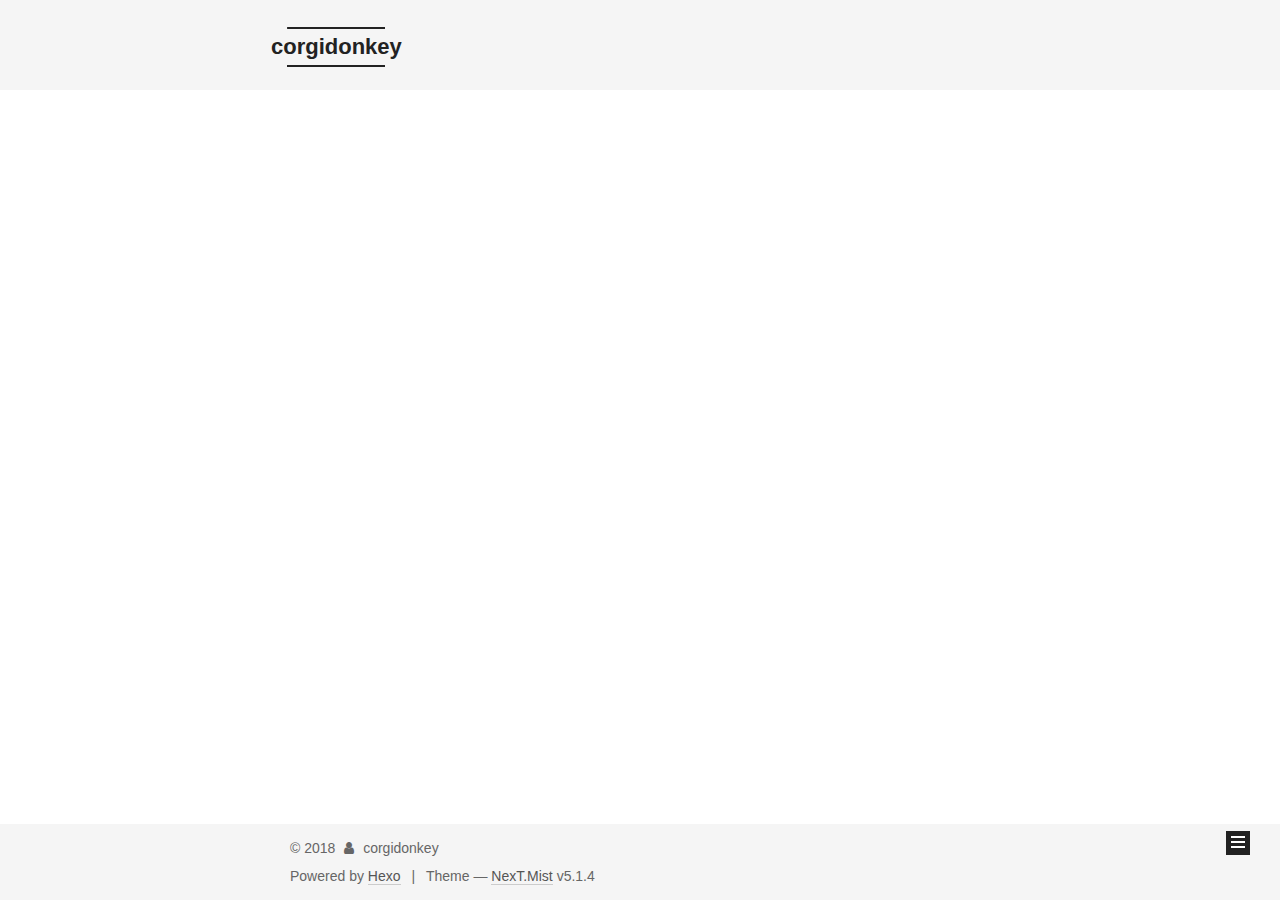
==== archives/index.html @ f39d349b "Site updated: 2018-06-03 23:09:20" ====
<!DOCTYPE html>



  


<html class="theme-next mist use-motion" lang="">
<head>
  <meta charset="UTF-8"/>
<meta http-equiv="X-UA-Compatible" content="IE=edge" />
<meta name="viewport" content="width=device-width, initial-scale=1, maximum-scale=1"/>
<meta name="theme-color" content="#222">









<meta http-equiv="Cache-Control" content="no-transform" />
<meta http-equiv="Cache-Control" content="no-siteapp" />
















  
  
  <link href="/lib/fancybox/source/jquery.fancybox.css?v=2.1.5" rel="stylesheet" type="text/css" />







<link href="/lib/font-awesome/css/font-awesome.min.css?v=4.6.2" rel="stylesheet" type="text/css" />

<link href="/css/main.css?v=5.1.4" rel="stylesheet" type="text/css" />


  <link rel="apple-touch-icon" sizes="180x180" href="/images/apple-touch-icon-next.png?v=5.1.4">


  <link rel="icon" type="image/png" sizes="32x32" href="/images/favicon-32x32-next.png?v=5.1.4">


  <link rel="icon" type="image/png" sizes="16x16" href="/images/favicon-16x16-next.png?v=5.1.4">


  <link rel="mask-icon" href="/images/logo.svg?v=5.1.4" color="#222">





  <meta name="keywords" content="Hexo, NexT" />










<meta property="og:type" content="website">
<meta property="og:title" content="corgidonkey">
<meta property="og:url" content="http://yoursite.com/archives/index.html">
<meta property="og:site_name" content="corgidonkey">
<meta property="og:locale" content="default">
<meta name="twitter:card" content="summary">
<meta name="twitter:title" content="corgidonkey">



<script type="text/javascript" id="hexo.configurations">
  var NexT = window.NexT || {};
  var CONFIG = {
    root: '/',
    scheme: 'Mist',
    version: '5.1.4',
    sidebar: {"position":"left","display":"post","offset":12,"b2t":false,"scrollpercent":false,"onmobile":false},
    fancybox: true,
    tabs: true,
    motion: {"enable":true,"async":false,"transition":{"post_block":"fadeIn","post_header":"slideDownIn","post_body":"slideDownIn","coll_header":"slideLeftIn","sidebar":"slideUpIn"}},
    duoshuo: {
      userId: '0',
      author: 'Author'
    },
    algolia: {
      applicationID: '',
      apiKey: '',
      indexName: '',
      hits: {"per_page":10},
      labels: {"input_placeholder":"Search for Posts","hits_empty":"We didn't find any results for the search: ${query}","hits_stats":"${hits} results found in ${time} ms"}
    }
  };
</script>



  <link rel="canonical" href="http://yoursite.com/archives/"/>





  <title>Archive | corgidonkey</title>
  








</head>

<body itemscope itemtype="http://schema.org/WebPage" lang="default">

  
  
    
  

  <div class="container sidebar-position-left page-archive">
    <div class="headband"></div>

    <header id="header" class="header" itemscope itemtype="http://schema.org/WPHeader">
      <div class="header-inner"><div class="site-brand-wrapper">
  <div class="site-meta ">
    

    <div class="custom-logo-site-title">
      <a href="/"  class="brand" rel="start">
        <span class="logo-line-before"><i></i></span>
        <span class="site-title">corgidonkey</span>
        <span class="logo-line-after"><i></i></span>
      </a>
    </div>
      
        <p class="site-subtitle"></p>
      
  </div>

  <div class="site-nav-toggle">
    <button>
      <span class="btn-bar"></span>
      <span class="btn-bar"></span>
      <span class="btn-bar"></span>
    </button>
  </div>
</div>

<nav class="site-nav">
  

  
    <ul id="menu" class="menu">
      
        
        <li class="menu-item menu-item-home">
          <a href="/" rel="section">
            
              <i class="menu-item-icon fa fa-fw fa-home"></i> <br />
            
            Home
          </a>
        </li>
      
        
        <li class="menu-item menu-item-tags">
          <a href="/tags/" rel="section">
            
              <i class="menu-item-icon fa fa-fw fa-tags"></i> <br />
            
            Tags
          </a>
        </li>
      
        
        <li class="menu-item menu-item-categories">
          <a href="/categories/" rel="section">
            
              <i class="menu-item-icon fa fa-fw fa-th"></i> <br />
            
            Categories
          </a>
        </li>
      
        
        <li class="menu-item menu-item-archives">
          <a href="/archives/" rel="section">
            
              <i class="menu-item-icon fa fa-fw fa-archive"></i> <br />
            
            Archives
          </a>
        </li>
      

      
    </ul>
  

  
</nav>



 </div>
    </header>

    <main id="main" class="main">
      <div class="main-inner">
        <div class="content-wrap">
          <div id="content" class="content">
            

  
  
  
  <div class="post-block archive">
    <div id="posts" class="posts-collapse">
      <span class="archive-move-on"></span>

      <span class="archive-page-counter">
        
        
        
          
        
        Um..! 2 posts in total. Keep on posting.
      </span>

      

        
        
        

        
          
          <div class="collection-title">
            <h1 class="archive-year" id="archive-year-2018">2018</h1>
          </div>
        
        

        

  <article class="post post-type-normal" itemscope itemtype="http://schema.org/Article">
    <header class="post-header">

      <h2 class="post-title">
        
            <a class="post-title-link" href="/2018/06/02/rxjava2源码分析/" itemprop="url">
              
                <span itemprop="name">rxjava2源码分析</span>
              
            </a>
        
      </h2>

      <div class="post-meta">
        <time class="post-time" itemprop="dateCreated"
              datetime="2018-06-02T17:39:20+08:00"
              content="2018-06-02" >
          06-02
        </time>
      </div>

    </header>
  </article>



      

        
        
        

        
        

        

  <article class="post post-type-normal" itemscope itemtype="http://schema.org/Article">
    <header class="post-header">

      <h2 class="post-title">
        
            <a class="post-title-link" href="/2018/04/27/hello-world/" itemprop="url">
              
                <span itemprop="name">Hello World</span>
              
            </a>
        
      </h2>

      <div class="post-meta">
        <time class="post-time" itemprop="dateCreated"
              datetime="2018-04-27T21:58:33+08:00"
              content="2018-04-27" >
          04-27
        </time>
      </div>

    </header>
  </article>



      

    </div>
  </div>
  
  
  

  



          </div>
          


          

        </div>
        
          
  
  <div class="sidebar-toggle">
    <div class="sidebar-toggle-line-wrap">
      <span class="sidebar-toggle-line sidebar-toggle-line-first"></span>
      <span class="sidebar-toggle-line sidebar-toggle-line-middle"></span>
      <span class="sidebar-toggle-line sidebar-toggle-line-last"></span>
    </div>
  </div>

  <aside id="sidebar" class="sidebar">
    
    <div class="sidebar-inner">

      

      

      <section class="site-overview-wrap sidebar-panel sidebar-panel-active">
        <div class="site-overview">
          <div class="site-author motion-element" itemprop="author" itemscope itemtype="http://schema.org/Person">
            
              <img class="site-author-image" itemprop="image"
                src="/images/avatar.jpg"
                alt="corgidonkey" />
            
              <p class="site-author-name" itemprop="name">corgidonkey</p>
              <p class="site-description motion-element" itemprop="description"></p>
          </div>

          <nav class="site-state motion-element">

            
              <div class="site-state-item site-state-posts">
              
                <a href="/archives/">
              
                  <span class="site-state-item-count">2</span>
                  <span class="site-state-item-name">posts</span>
                </a>
              </div>
            

            
              
              
              <div class="site-state-item site-state-categories">
                
                  <span class="site-state-item-count">1</span>
                  <span class="site-state-item-name">categories</span>
                
              </div>
            

            
              
              
              <div class="site-state-item site-state-tags">
                
                  <span class="site-state-item-count">1</span>
                  <span class="site-state-item-name">tags</span>
                
              </div>
            

          </nav>

          

          
            <div class="links-of-author motion-element">
                
                  <span class="links-of-author-item">
                    <a href="https://github.com/corgidonkey" target="_blank" title="GitHub">
                      
                        <i class="fa fa-fw fa-github"></i>GitHub</a>
                  </span>
                
            </div>
          

          
          

          
          

          

        </div>
      </section>

      

      

    </div>
  </aside>


        
      </div>
    </main>

    <footer id="footer" class="footer">
      <div class="footer-inner">
        <div class="copyright">&copy; <span itemprop="copyrightYear">2018</span>
  <span class="with-love">
    <i class="fa fa-user"></i>
  </span>
  <span class="author" itemprop="copyrightHolder">corgidonkey</span>

  
</div>


  <div class="powered-by">Powered by <a class="theme-link" target="_blank" href="https://hexo.io">Hexo</a></div>



  <span class="post-meta-divider">|</span>



  <div class="theme-info">Theme &mdash; <a class="theme-link" target="_blank" href="https://github.com/iissnan/hexo-theme-next">NexT.Mist</a> v5.1.4</div>




        







        
      </div>
    </footer>

    
      <div class="back-to-top">
        <i class="fa fa-arrow-up"></i>
        
      </div>
    

    

  </div>

  

<script type="text/javascript">
  if (Object.prototype.toString.call(window.Promise) !== '[object Function]') {
    window.Promise = null;
  }
</script>









  












  
  
    <script type="text/javascript" src="/lib/jquery/index.js?v=2.1.3"></script>
  

  
  
    <script type="text/javascript" src="/lib/fastclick/lib/fastclick.min.js?v=1.0.6"></script>
  

  
  
    <script type="text/javascript" src="/lib/jquery_lazyload/jquery.lazyload.js?v=1.9.7"></script>
  

  
  
    <script type="text/javascript" src="/lib/velocity/velocity.min.js?v=1.2.1"></script>
  

  
  
    <script type="text/javascript" src="/lib/velocity/velocity.ui.min.js?v=1.2.1"></script>
  

  
  
    <script type="text/javascript" src="/lib/fancybox/source/jquery.fancybox.pack.js?v=2.1.5"></script>
  


  


  <script type="text/javascript" src="/js/src/utils.js?v=5.1.4"></script>

  <script type="text/javascript" src="/js/src/motion.js?v=5.1.4"></script>



  
  

  

  


  <script type="text/javascript" src="/js/src/bootstrap.js?v=5.1.4"></script>



  


  




	





  





  












  





  

  

  

  
  

  

  

  

</body>
</html>
---- css/main.css ----
/* normalize.css v3.0.2 | MIT License | git.io/normalize */
html {
  font-family: sans-serif; /* 1 */
  -ms-text-size-adjust: 100%; /* 2 */
  -webkit-text-size-adjust: 100%; /* 2 */
}
body {
  margin: 0;
}
article,
aside,
details,
figcaption,
figure,
footer,
header,
hgroup,
main,
menu,
nav,
section,
summary {
  display: block;
}
audio,
canvas,
progress,
video {
  display: inline-block; /* 1 */
  vertical-align: baseline; /* 2 */
}
audio:not([controls]) {
  display: none;
  height: 0;
}
[hidden],
template {
  display: none;
}
a {
  background-color: transparent;
}
a:active,
a:hover {
  outline: 0;
}
abbr[title] {
  border-bottom: 1px dotted;
}
b,
strong {
  font-weight: bold;
}
dfn {
  font-style: italic;
}
h1 {
  font-size: 2em;
  margin: 0.67em 0;
}
mark {
  background: #ff0;
  color: #000;
}
small {
  font-size: 80%;
}
sub,
sup {
  font-size: 75%;
  line-height: 0;
  position: relative;
  vertical-align: baseline;
}
sup {
  top: -0.5em;
}
sub {
  bottom: -0.25em;
}
img {
  border: 0;
}
svg:not(:root) {
  overflow: hidden;
}
figure {
  margin: 1em 40px;
}
hr {
  -moz-box-sizing: content-box;
  box-sizing: content-box;
  height: 0;
}
pre {
  overflow: auto;
}
code,
kbd,
pre,
samp {
  font-family: monospace, monospace;
  font-size: 1em;
}
button,
input,
optgroup,
select,
textarea {
  color: inherit; /* 1 */
  font: inherit; /* 2 */
  margin: 0; /* 3 */
}
button {
  overflow: visible;
}
button,
select {
  text-transform: none;
}
button,
html input[type="button"],
input[type="reset"],
input[type="submit"] {
  -webkit-appearance: button; /* 2 */
  cursor: pointer; /* 3 */
}
button[disabled],
html input[disabled] {
  cursor: default;
}
button::-moz-focus-inner,
input::-moz-focus-inner {
  border: 0;
  padding: 0;
}
input {
  line-height: normal;
}
input[type="checkbox"],
input[type="radio"] {
  box-sizing: border-box; /* 1 */
  padding: 0; /* 2 */
}
input[type="number"]::-webkit-inner-spin-button,
input[type="number"]::-webkit-outer-spin-button {
  height: auto;
}
input[type="search"] {
  -webkit-appearance: textfield; /* 1 */
  -moz-box-sizing: content-box;
  -webkit-box-sizing: content-box; /* 2 */
  box-sizing: content-box;
}
input[type="search"]::-webkit-search-cancel-button,
input[type="search"]::-webkit-search-decoration {
  -webkit-appearance: none;
}
fieldset {
  border: 1px solid #c0c0c0;
  margin: 0 2px;
  padding: 0.35em 0.625em 0.75em;
}
legend {
  border: 0; /* 1 */
  padding: 0; /* 2 */
}
textarea {
  overflow: auto;
}
optgroup {
  font-weight: bold;
}
table {
  border-collapse: collapse;
  border-spacing: 0;
}
td,
th {
  padding: 0;
}
::selection {
  background: #262a30;
  color: #fff;
}
body {
  position: relative;
  font-family: 'Lato', "PingFang SC", "Microsoft YaHei", sans-serif;
  font-size: 14px;
  line-height: 2;
  color: #555;
  background: #fff;
}
@media (max-width: 767px) {
  body {
    padding-right: 0 !important;
  }
}
@media (min-width: 768px) and (max-width: 991px) {
  body {
    padding-right: 0 !important;
  }
}
@media (min-width: 1600px) {
  body {
    font-size: 16px;
  }
}
h1,
h2,
h3,
h4,
h5,
h6 {
  margin: 0;
  padding: 0;
  font-weight: bold;
  line-height: 1.5;
  font-family: 'Lato', "PingFang SC", "Microsoft YaHei", sans-serif;
}
h2,
h3,
h4,
h5,
h6 {
  margin: 20px 0 15px;
}
h1 {
  font-size: 24px;
}
@media (max-width: 767px) {
  h1 {
    font-size: 20px;
  }
}
h2 {
  font-size: 22px;
}
@media (max-width: 767px) {
  h2 {
    font-size: 18px;
  }
}
h3 {
  font-size: 20px;
}
@media (max-width: 767px) {
  h3 {
    font-size: 16px;
  }
}
h4 {
  font-size: 18px;
}
@media (max-width: 767px) {
  h4 {
    font-size: 14px;
  }
}
h5 {
  font-size: 16px;
}
@media (max-width: 767px) {
  h5 {
    font-size: 12px;
  }
}
h6 {
  font-size: 14px;
}
@media (max-width: 767px) {
  h6 {
    font-size: 10px;
  }
}
p {
  margin: 0 0 20px 0;
}
a {
  color: #555;
  text-decoration: none;
  outline: none;
  border-bottom: 1px solid #999;
  word-wrap: break-word;
}
a:hover {
  color: #222;
  border-bottom-color: #222;
}
blockquote {
  margin: 0;
  padding: 0;
}
img {
  display: block;
  margin: auto;
  max-width: 100%;
  height: auto;
}
hr {
  margin: 40px 0;
  height: 3px;
  border: none;
  background-color: #ddd;
  background-image: repeating-linear-gradient(-45deg, #fff, #fff 4px, transparent 4px, transparent 8px);
}
blockquote {
  padding: 0 15px;
  color: #666;
  border-left: 4px solid #ddd;
}
blockquote cite::before {
  content: "-";
  padding: 0 5px;
}
dt {
  font-weight: 700;
}
dd {
  margin: 0;
  padding: 0;
}
kbd {
  border: 1px solid #ccc;
  border-radius: 0.2em;
  box-shadow: 0.1em 0.1em 0.2em rgba(0,0,0,0.1);
  background-color: #f9f9f9;
  font-family: inherit;
  background-image: -webkit-linear-gradient(top, #eee, #fff, #eee);
  padding: 0.1em 0.3em;
  white-space: nowrap;
}
.text-left {
  text-align: left;
}
.text-center {
  text-align: center;
}
.text-right {
  text-align: right;
}
.text-justify {
  text-align: justify;
}
.text-nowrap {
  white-space: nowrap;
}
.text-lowercase {
  text-transform: lowercase;
}
.text-uppercase {
  text-transform: uppercase;
}
.text-capitalize {
  text-transform: capitalize;
}
.center-block {
  display: block;
  margin-left: auto;
  margin-right: auto;
}
.clearfix:before,
.clearfix:after {
  content: " ";
  display: table;
}
.clearfix:after {
  clear: both;
}
.pullquote {
  width: 45%;
}
.pullquote.left {
  float: left;
  margin-left: 5px;
  margin-right: 10px;
}
.pullquote.right {
  float: right;
  margin-left: 10px;
  margin-right: 5px;
}
.affix.affix.affix {
  position: fixed;
}
.translation {
  margin-top: -20px;
  font-size: 14px;
  color: #999;
}
.scrollbar-measure {
  width: 100px;
  height: 100px;
  overflow: scroll;
  position: absolute;
  top: -9999px;
}
.use-motion .motion-element {
  opacity: 0;
}
table {
  margin: 20px 0;
  width: 100%;
  border-collapse: collapse;
  border-spacing: 0;
  border: 1px solid #ddd;
  font-size: 14px;
  table-layout: fixed;
  word-wrap: break-all;
}
table>tbody>tr:nth-of-type(odd) {
  background-color: #f9f9f9;
}
table>tbody>tr:hover {
  background-color: #f5f5f5;
}
caption,
th,
td {
  padding: 8px;
  text-align: left;
  vertical-align: middle;
  font-weight: normal;
}
th,
td {
  border-bottom: 3px solid #ddd;
  border-right: 1px solid #eee;
}
th {
  padding-bottom: 10px;
  font-weight: 700;
}
td {
  border-bottom-width: 1px;
}
html,
body {
  height: 100%;
}
.container {
  position: relative;
  min-height: 100%;
}
.header-inner {
  margin: 0 auto;
  padding: 100px 0 70px;
  width: 700px;
}
@media (min-width: 1600px) {
  .container .header-inner {
    width: 900px;
  }
}
.main {
  padding-bottom: 150px;
}
.main-inner {
  margin: 0 auto;
  width: 700px;
}
@media (min-width: 1600px) {
  .container .main-inner {
    width: 900px;
  }
}
.footer {
  position: absolute;
  left: 0;
  bottom: 0;
  width: 100%;
  min-height: 50px;
}
.footer-inner {
  box-sizing: border-box;
  margin: 20px auto;
  width: 700px;
}
@media (min-width: 1600px) {
  .container .footer-inner {
    width: 900px;
  }
}
pre,
.highlight {
  overflow: auto;
  margin: 20px 0;
  padding: 0;
  font-size: 13px;
  color: #eaeaea;
  background: #000;
  line-height: 1.6;
}
pre,
code {
  font-family: consolas, Menlo, "PingFang SC", "Microsoft YaHei", monospace;
}
code {
  padding: 2px 4px;
  word-wrap: break-word;
  color: #555;
  background: #eee;
  border-radius: 3px;
  font-size: 13px;
}
pre {
  padding: 10px;
}
pre code {
  padding: 0;
  color: #eaeaea;
  background: none;
  text-shadow: none;
}
.highlight {
  border-radius: 1px;
}
.highlight pre {
  border: none;
  margin: 0;
  padding: 10px 0;
}
.highlight table {
  margin: 0;
  width: auto;
  border: none;
}
.highlight td {
  border: none;
  padding: 0;
}
.highlight figcaption {
  font-size: 1em;
  color: #eaeaea;
  line-height: 1em;
  margin-bottom: 1em;
}
.highlight figcaption:before,
.highlight figcaption:after {
  content: " ";
  display: table;
}
.highlight figcaption:after {
  clear: both;
}
.highlight figcaption a {
  float: right;
  color: #eaeaea;
}
.highlight figcaption a:hover {
  border-bottom-color: #eaeaea;
}
.highlight .gutter pre {
  padding-left: 10px;
  padding-right: 10px;
  color: #666;
  text-align: right;
  background-color: #292929;
}
.highlight .code pre {
  width: 100%;
  padding-left: 10px;
  padding-right: 10px;
  background-color: #000;
}
.highlight .line {
  height: 20px;
}
.gutter {
  -webkit-user-select: none;
  -moz-user-select: none;
  -ms-user-select: none;
  user-select: none;
}
.gist table {
  width: auto;
}
.gist table td {
  border: none;
}
pre .deletion {
  background: #008000;
}
pre .addition {
  background: #800000;
}
pre .meta {
  color: #c397d8;
}
pre .comment {
  color: #969896;
}
pre .variable,
pre .attribute,
pre .tag,
pre .regexp,
pre .ruby .constant,
pre .xml .tag .title,
pre .xml .pi,
pre .xml .doctype,
pre .html .doctype,
pre .css .id,
pre .css .class,
pre .css .pseudo {
  color: #d54e53;
}
pre .number,
pre .preprocessor,
pre .built_in,
pre .literal,
pre .params,
pre .constant,
pre .command {
  color: #e78c45;
}
pre .ruby .class .title,
pre .css .rules .attribute,
pre .string,
pre .value,
pre .inheritance,
pre .header,
pre .ruby .symbol,
pre .xml .cdata,
pre .special,
pre .number,
pre .formula {
  color: #b9ca4a;
}
pre .title,
pre .css .hexcolor {
  color: #70c0b1;
}
pre .function,
pre .python .decorator,
pre .python .title,
pre .ruby .function .title,
pre .ruby .title .keyword,
pre .perl .sub,
pre .javascript .title,
pre .coffeescript .title {
  color: #7aa6da;
}
pre .keyword,
pre .javascript .function {
  color: #c397d8;
}
.full-image.full-image.full-image.full-image {
  border: none;
  max-width: 100%;
  width: auto;
  margin: 20px auto 25px;
}
@media (min-width: 992px) {
  .full-image.full-image.full-image.full-image {
    max-width: none;
    width: 110%;
    margin: 25px -5%;
  }
}
.blockquote-center,
.page-home .post-type-quote blockquote,
.page-post-detail .post-type-quote blockquote {
  position: relative;
  margin: 40px 0;
  padding: 0;
  border-left: none;
  text-align: center;
}
.blockquote-center::before,
.page-home .post-type-quote blockquote::before,
.page-post-detail .post-type-quote blockquote::before,
.blockquote-center::after,
.page-home .post-type-quote blockquote::after,
.page-post-detail .post-type-quote blockquote::after {
  position: absolute;
  content: ' ';
  display: block;
  width: 100%;
  height: 24px;
  opacity: 0.2;
  background-repeat: no-repeat;
  background-position: 0 -6px;
  background-size: 22px 22px;
}
.blockquote-center::before,
.page-home .post-type-quote blockquote::before,
.page-post-detail .post-type-quote blockquote::before {
  top: -20px;
  background-image: url("../images/quote-l.svg");
  border-top: 1px solid #ccc;
}
.blockquote-center::after,
.page-home .post-type-quote blockquote::after,
.page-post-detail .post-type-quote blockquote::after {
  bottom: -20px;
  background-image: url("../images/quote-r.svg");
  border-bottom: 1px solid #ccc;
  background-position: 100% 8px;
}
.blockquote-center p,
.page-home .post-type-quote blockquote p,
.page-post-detail .post-type-quote blockquote p,
.blockquote-center div,
.page-home .post-type-quote blockquote div,
.page-post-detail .post-type-quote blockquote div {
  text-align: center;
}
.post .post-body .group-picture img {
  box-sizing: border-box;
  padding: 0 3px;
  border: none;
}
.post .group-picture-row {
  overflow: hidden;
  margin-top: 6px;
}
.post .group-picture-row:first-child {
  margin-top: 0;
}
.post .group-picture-column {
  float: left;
}
.page-post-detail .post-body .group-picture-column {
  float: none;
  margin-top: 10px;
  width: auto !important;
}
.page-post-detail .post-body .group-picture-column img {
  margin: 0 auto;
}
.page-archive .group-picture-container {
  overflow: hidden;
}
.page-archive .group-picture-row {
  float: left;
}
.page-archive .group-picture-row:first-child {
  margin-top: 6px;
}
.page-archive .group-picture-column {
  max-width: 150px;
  max-height: 150px;
}
.post-body .note {
  position: relative;
  padding: 15px;
  margin-bottom: 20px;
  border: 1px solid #eee;
  border-left-width: 5px;
  border-radius: 3px;
}
.post-body .note h2,
.post-body .note h3,
.post-body .note h4,
.post-body .note h5,
.post-body .note h6 {
  margin-top: 0;
  margin-bottom: 0;
  border-bottom: initial;
  padding-top: 0 !important;
}
.post-body .note p:first-child,
.post-body .note ul:first-child,
.post-body .note ol:first-child,
.post-body .note table:first-child,
.post-body .note pre:first-child,
.post-body .note blockquote:first-child {
  margin-top: 0;
}
.post-body .note p:last-child,
.post-body .note ul:last-child,
.post-body .note ol:last-child,
.post-body .note table:last-child,
.post-body .note pre:last-child,
.post-body .note blockquote:last-child {
  margin-bottom: 0;
}
.post-body .note.default {
  border-left-color: #777;
}
.post-body .note.default h2,
.post-body .note.default h3,
.post-body .note.default h4,
.post-body .note.default h5,
.post-body .note.default h6 {
  color: #777;
}
.post-body .note.primary {
  border-left-color: #6f42c1;
}
.post-body .note.primary h2,
.post-body .note.primary h3,
.post-body .note.primary h4,
.post-body .note.primary h5,
.post-body .note.primary h6 {
  color: #6f42c1;
}
.post-body .note.info {
  border-left-color: #428bca;
}
.post-body .note.info h2,
.post-body .note.info h3,
.post-body .note.info h4,
.post-body .note.info h5,
.post-body .note.info h6 {
  color: #428bca;
}
.post-body .note.success {
  border-left-color: #5cb85c;
}
.post-body .note.success h2,
.post-body .note.success h3,
.post-body .note.success h4,
.post-body .note.success h5,
.post-body .note.success h6 {
  color: #5cb85c;
}
.post-body .note.warning {
  border-left-color: #f0ad4e;
}
.post-body .note.warning h2,
.post-body .note.warning h3,
.post-body .note.warning h4,
.post-body .note.warning h5,
.post-body .note.warning h6 {
  color: #f0ad4e;
}
.post-body .note.danger {
  border-left-color: #d9534f;
}
.post-body .note.danger h2,
.post-body .note.danger h3,
.post-body .note.danger h4,
.post-body .note.danger h5,
.post-body .note.danger h6 {
  color: #d9534f;
}
.post-body .label {
  display: inline;
  padding: 0 2px;
  white-space: nowrap;
}
.post-body .label.default {
  background-color: #f0f0f0;
}
.post-body .label.primary {
  background-color: #efe6f7;
}
.post-body .label.info {
  background-color: #e5f2f8;
}
.post-body .label.success {
  background-color: #e7f4e9;
}
.post-body .label.warning {
  background-color: #fcf6e1;
}
.post-body .label.danger {
  background-color: #fae8eb;
}
.post-body .tabs {
  position: relative;
  display: block;
  margin-bottom: 20px;
  padding-top: 10px;
}
.post-body .tabs ul.nav-tabs {
  margin: 0;
  padding: 0;
  display: flex;
  margin-bottom: -1px;
}
@media (max-width: 413px) {
  .post-body .tabs ul.nav-tabs {
    display: block;
    margin-bottom: 5px;
  }
}
.post-body .tabs ul.nav-tabs li.tab {
  list-style-type: none !important;
  margin: 0 0.25em 0 0;
  border-top: 3px solid transparent;
  border-left: 1px solid transparent;
  border-right: 1px solid transparent;
}
@media (max-width: 413px) {
  .post-body .tabs ul.nav-tabs li.tab {
    margin: initial;
    border-top: 1px solid transparent;
    border-left: 3px solid transparent;
    border-right: 1px solid transparent;
    border-bottom: 1px solid transparent;
  }
}
.post-body .tabs ul.nav-tabs li.tab a {
  outline: 0;
  border-bottom: initial;
  display: block;
  line-height: 1.8em;
  padding: 0.25em 0.75em;
  transition-duration: 0.2s;
  transition-timing-function: ease-out;
  transition-delay: 0s;
}
.post-body .tabs ul.nav-tabs li.tab a i {
  width: 1.285714285714286em;
}
.post-body .tabs ul.nav-tabs li.tab.active {
  border-top: 3px solid #fc6423;
  border-left: 1px solid #ddd;
  border-right: 1px solid #ddd;
  background-color: #fff;
}
@media (max-width: 413px) {
  .post-body .tabs ul.nav-tabs li.tab.active {
    border-top: 1px solid #ddd;
    border-left: 3px solid #fc6423;
    border-right: 1px solid #ddd;
    border-bottom: 1px solid #ddd;
  }
}
.post-body .tabs ul.nav-tabs li.tab.active a {
  cursor: default;
  color: #555;
}
.post-body .tabs .tab-content {
  background-color: #fff;
}
.post-body .tabs .tab-content .tab-pane {
  border: 1px solid #ddd;
  padding: 20px 20px 0 20px;
}
.post-body .tabs .tab-content .tab-pane:not(.active) {
  display: none !important;
}
.post-body .tabs .tab-content .tab-pane.active {
  display: block !important;
}
.btn {
  display: inline-block;
  padding: 0 20px;
  font-size: 14px;
  color: #555;
  background: transparent;
  border: 2px solid #222;
  text-decoration: none;
  border-radius: 0;
  transition-property: background-color;
  transition-duration: 0.2s;
  transition-timing-function: ease-in-out;
  transition-delay: 0s;
  line-height: 2;
}
.btn:hover {
  border-color: #222;
  color: #222;
  background: #fff;
}
.btn +.btn {
  margin: 0 0 8px 8px;
}
.btn .fa-fw {
  width: 1.285714285714286em;
  text-align: left;
}
.btn-bar {
  display: block;
  width: 22px;
  height: 2px;
  background: #555;
  border-radius: 1px;
}
.btn-bar+.btn-bar {
  margin-top: 4px;
}
.pagination {
  margin: 120px 0 40px;
  text-align: center;
  border-top: 1px solid #eee;
}
.page-number-basic,
.pagination .prev,
.pagination .next,
.pagination .page-number,
.pagination .space {
  display: inline-block;
  position: relative;
  top: -1px;
  margin: 0 10px;
  padding: 0 11px;
}
@media (max-width: 767px) {
  .page-number-basic,
  .pagination .prev,
  .pagination .next,
  .pagination .page-number,
  .pagination .space {
    margin: 0 5px;
  }
}
.pagination .prev,
.pagination .next,
.pagination .page-number {
  border-bottom: 0;
  border-top: 1px solid #eee;
  transition-property: border-color;
  transition-duration: 0.2s;
  transition-timing-function: ease-in-out;
  transition-delay: 0s;
}
.pagination .prev:hover,
.pagination .next:hover,
.pagination .page-number:hover {
  border-top-color: #222;
}
.pagination .space {
  padding: 0;
  margin: 0;
}
.pagination .prev {
  margin-left: 0;
}
.pagination .next {
  margin-right: 0;
}
.pagination .page-number.current {
  color: #fff;
  background: #ccc;
  border-top-color: #ccc;
}
@media (max-width: 767px) {
  .pagination {
    border-top: none;
  }
  .pagination .prev,
  .pagination .next,
  .pagination .page-number {
    margin-bottom: 10px;
    border-top: 0;
    border-bottom: 1px solid #eee;
    padding: 0 10px;
  }
  .pagination .prev:hover,
  .pagination .next:hover,
  .pagination .page-number:hover {
    border-bottom-color: #222;
  }
}
.comments {
  margin: 60px 20px 0;
}
.tag-cloud {
  text-align: center;
}
.tag-cloud a {
  display: inline-block;
  margin: 10px;
}
.back-to-top {
  box-sizing: border-box;
  position: fixed;
  bottom: -100px;
  right: 30px;
  z-index: 1050;
  padding: 0 6px;
  width: 24px;
  background: #222;
  font-size: 12px;
  opacity: 1;
  color: #fff;
  cursor: pointer;
  text-align: center;
  -webkit-transform: translateZ(0);
  transition-property: bottom;
  transition-duration: 0.2s;
  transition-timing-function: ease-in-out;
  transition-delay: 0s;
}
@media (min-width: 768px) and (max-width: 991px) {
  .back-to-top {
    display: none !important;
  }
}
@media (max-width: 767px) {
  .back-to-top {
    display: none !important;
  }
}
.back-to-top.back-to-top-on {
  bottom: 19px;
}
.header {
  background: transparent;
}
.header-inner {
  position: relative;
}
.headband {
  height: 3px;
  background: #222;
}
.site-meta {
  margin: 0;
  text-align: left;
}
@media (max-width: 767px) {
  .site-meta {
    text-align: center;
  }
}
.brand {
  position: relative;
  display: inline-block;
  padding: 0 40px;
  color: #222;
  background: #222;
  border-bottom: none;
}
.brand:hover {
  color: #222;
}
.logo {
  display: inline-block;
  margin-right: 5px;
  line-height: 36px;
  vertical-align: top;
}
.site-title {
  display: inline-block;
  vertical-align: top;
  line-height: 36px;
  font-size: 20px;
  font-weight: normal;
  font-family: 'Lato', "PingFang SC", "Microsoft YaHei", sans-serif;
}
.site-subtitle {
  margin-top: 10px;
  font-size: 13px;
  color: #999;
}
.use-motion .brand {
  opacity: 0;
}
.use-motion .logo,
.use-motion .site-title,
.use-motion .site-subtitle {
  opacity: 0;
  position: relative;
  top: -10px;
}
.site-nav-toggle {
  display: none;
  position: absolute;
  top: 10px;
  left: 10px;
}
@media (max-width: 767px) {
  .site-nav-toggle {
    display: block;
  }
}
.site-nav-toggle button {
  margin-top: 2px;
  padding: 9px 10px;
  background: transparent;
  border: none;
}
@media (max-width: 767px) {
  .site-nav {
    display: none;
    margin: 0 -10px;
    padding: 0 10px;
    clear: both;
    border-top: 1px solid #ddd;
  }
}
@media (min-width: 768px) and (max-width: 991px) {
  .site-nav {
    display: block !important;
  }
}
@media (min-width: 992px) {
  .site-nav {
    display: block !important;
  }
}
.menu {
  margin-top: 20px;
  padding-left: 0;
  text-align: center;
}
.menu .menu-item {
  display: inline-block;
  margin: 0 10px;
  list-style: none;
}
@media screen and (max-width: 767px) {
  .menu .menu-item {
    margin-top: 10px;
  }
}
.menu .menu-item a {
  display: block;
  font-size: 13px;
  line-height: inherit;
  border-bottom: 1px solid transparent;
  transition-property: border-color;
  transition-duration: 0.2s;
  transition-timing-function: ease-in-out;
  transition-delay: 0s;
}
.menu .menu-item a:hover {
  border-bottom-color: #222;
}
.menu .menu-item .fa {
  margin-right: 5px;
}
.use-motion .menu-item {
  opacity: 0;
}
.post-body {
  font-family: 'Lato', "PingFang SC", "Microsoft YaHei", sans-serif;
}
@media (max-width: 767px) {
  .post-body {
    word-break: break-word;
  }
}
.post-body .fancybox img {
  display: block !important;
  margin: 0 auto;
  cursor: pointer;
  cursor: zoom-in;
  cursor: -webkit-zoom-in;
}
.post-body .image-caption,
.post-body .figure .caption {
  margin: -20px auto 15px;
  text-align: center;
  font-size: 14px;
  color: #999;
  font-weight: bold;
  line-height: 1;
}
.post-sticky-flag {
  display: inline-block;
  font-size: 16px;
  -ms-transform: rotate(30deg);
  -webkit-transform: rotate(30deg);
  -moz-transform: rotate(30deg);
  -ms-transform: rotate(30deg);
  -o-transform: rotate(30deg);
  transform: rotate(30deg);
}
.use-motion .post-block,
.use-motion .pagination,
.use-motion .comments {
  opacity: 0;
}
.use-motion .post-header {
  opacity: 0;
}
.use-motion .post-body {
  opacity: 0;
}
.use-motion .collection-title {
  opacity: 0;
}
.posts-expand {
  padding-top: 40px;
}
@media (max-width: 767px) {
  .posts-expand {
    margin: 0 20px;
  }
  .post-body pre .gutter pre {
    padding-right: 10px;
  }
  .post-body .highlight {
    margin-left: 0px;
    margin-right: 0px;
    padding: 0;
  }
  .post-body .highlight .gutter pre {
    padding-right: 10px;
  }
}
@media (min-width: 992px) {
  .posts-expand .post-body {
    text-align: justify;
  }
}
.posts-expand .post-body h2,
.posts-expand .post-body h3,
.posts-expand .post-body h4,
.posts-expand .post-body h5,
.posts-expand .post-body h6 {
  padding-top: 10px;
}
.posts-expand .post-body h2 .header-anchor,
.posts-expand .post-body h3 .header-anchor,
.posts-expand .post-body h4 .header-anchor,
.posts-expand .post-body h5 .header-anchor,
.posts-expand .post-body h6 .header-anchor {
  float: right;
  margin-left: 10px;
  color: #ccc;
  border-bottom-style: none;
  visibility: hidden;
}
.posts-expand .post-body h2 .header-anchor:hover,
.posts-expand .post-body h3 .header-anchor:hover,
.posts-expand .post-body h4 .header-anchor:hover,
.posts-expand .post-body h5 .header-anchor:hover,
.posts-expand .post-body h6 .header-anchor:hover {
  color: inherit;
}
.posts-expand .post-body h2:hover .header-anchor,
.posts-expand .post-body h3:hover .header-anchor,
.posts-expand .post-body h4:hover .header-anchor,
.posts-expand .post-body h5:hover .header-anchor,
.posts-expand .post-body h6:hover .header-anchor {
  visibility: visible;
}
.posts-expand .post-body ul li {
  list-style: circle;
}
.posts-expand .post-body img {
  box-sizing: border-box;
  margin: auto;
  padding: 3px;
  border: 1px solid #ddd;
}
.posts-expand .post-body .fancybox img {
  margin: 0 auto 25px;
}
@media (max-width: 767px) {
  .posts-collapse {
    margin: 0 20px;
  }
  .posts-collapse .post-title,
  .posts-collapse .post-meta {
    display: block;
    width: auto;
    text-align: left;
  }
}
.posts-collapse {
  position: relative;
  z-index: 1010;
  margin-left: 0;
}
.posts-collapse::after {
  content: " ";
  position: absolute;
  top: 20px;
  left: 0;
  margin-left: -2px;
  width: 4px;
  height: 100%;
  background: #f5f5f5;
  z-index: -1;
}
@media (max-width: 767px) {
  .posts-collapse {
    margin: 0 20px;
  }
}
.posts-collapse .collection-title {
  position: relative;
  margin: 60px 0;
}
.posts-collapse .collection-title h1,
.posts-collapse .collection-title h2 {
  margin-left: 20px;
}
.posts-collapse .collection-title small {
  color: #bbb;
  margin-left: 5px;
}
.posts-collapse .collection-title::before {
  content: " ";
  position: absolute;
  left: 0;
  top: 50%;
  margin-left: -4px;
  margin-top: -4px;
  width: 8px;
  height: 8px;
  background: #bbb;
  border-radius: 50%;
}
.posts-collapse .post {
  margin: 30px 0;
}
.posts-collapse .post-header {
  position: relative;
  transition-duration: 0.2s;
  transition-timing-function: ease-in-out;
  transition-delay: 0s;
  transition-property: border;
  border-bottom: 1px dashed #ccc;
}
.posts-collapse .post-header::before {
  content: " ";
  position: absolute;
  left: 0;
  top: 12px;
  width: 6px;
  height: 6px;
  margin-left: -4px;
  background: #bbb;
  border-radius: 50%;
  border: 1px solid #fff;
  transition-duration: 0.2s;
  transition-timing-function: ease-in-out;
  transition-delay: 0s;
  transition-property: background;
}
.posts-collapse .post-header:hover {
  border-bottom-color: #666;
}
.posts-collapse .post-header:hover::before {
  background: #222;
}
.posts-collapse .post-meta {
  position: absolute;
  font-size: 12px;
  left: 20px;
  top: 5px;
}
.posts-collapse .post-comments-count {
  display: none;
}
.posts-collapse .post-title {
  margin-left: 60px;
  font-size: 16px;
  font-weight: normal;
  line-height: inherit;
}
.posts-collapse .post-title::after {
  margin-left: 3px;
  opacity: 0.6;
}
.posts-collapse .post-title a {
  color: #666;
  border-bottom: none;
}
.page-home .post-type-quote .post-header,
.page-post-detail .post-type-quote .post-header,
.page-home .post-type-quote .post-tags,
.page-post-detail .post-type-quote .post-tags {
  display: none;
}
.posts-expand .post-title {
  text-align: center;
  word-break: break-word;
  font-weight: 400;
}
.posts-expand .post-title-link {
  display: inline-block;
  position: relative;
  color: #555;
  border-bottom: none;
  line-height: 1.2;
  vertical-align: top;
}
.posts-expand .post-title-link::before {
  content: "";
  position: absolute;
  width: 100%;
  height: 2px;
  bottom: 0;
  left: 0;
  background-color: #000;
  visibility: hidden;
  -webkit-transform: scaleX(0);
  -moz-transform: scaleX(0);
  -ms-transform: scaleX(0);
  -o-transform: scaleX(0);
  transform: scaleX(0);
  transition-duration: 0.2s;
  transition-timing-function: ease-in-out;
  transition-delay: 0s;
}
.posts-expand .post-title-link:hover::before {
  visibility: visible;
  -webkit-transform: scaleX(1);
  -moz-transform: scaleX(1);
  -ms-transform: scaleX(1);
  -o-transform: scaleX(1);
  transform: scaleX(1);
}
.posts-expand .post-title-link .fa {
  font-size: 16px;
}
.posts-expand .post-meta {
  margin: 3px 0 60px 0;
  color: #999;
  font-family: 'Lato', "PingFang SC", "Microsoft YaHei", sans-serif;
  font-size: 12px;
  text-align: center;
}
.posts-expand .post-meta .post-category-list {
  display: inline-block;
  margin: 0;
  padding: 3px;
}
.posts-expand .post-meta .post-category-list-link {
  color: #999;
}
.posts-expand .post-meta .post-description {
  font-size: 14px;
  margin-top: 2px;
}
.post-meta-divider {
  margin: 0 0.5em;
}
.post-meta-item-icon {
  margin-right: 3px;
}
@media (min-width: 768px) and (max-width: 991px) {
  .post-meta-item-icon {
    display: inline-block;
  }
}
@media (max-width: 767px) {
  .post-meta-item-icon {
    display: inline-block;
  }
}
@media (min-width: 768px) and (max-width: 991px) {
  .post-meta-item-text {
    display: none;
  }
}
@media (max-width: 767px) {
  .post-meta-item-text {
    display: none;
  }
}
@media (max-width: 767px) {
  .posts-expand .post-comments-count {
    display: none;
  }
}
.post-button {
  margin-top: 40px;
}
.posts-expand .post-tags {
  margin-top: 40px;
  text-align: center;
}
.posts-expand .post-tags a {
  display: inline-block;
  margin-right: 10px;
  font-size: 13px;
}
.post-nav {
  display: table;
  margin-top: 15px;
  width: 100%;
  border-top: 1px solid #eee;
}
.post-nav-divider {
  display: table-cell;
  width: 10%;
}
.post-nav-item {
  display: table-cell;
  padding: 10px 0 0 0;
  width: 45%;
  vertical-align: top;
}
.post-nav-item a {
  position: relative;
  display: block;
  line-height: 25px;
  font-size: 14px;
  color: #555;
  border-bottom: none;
}
.post-nav-item a:hover {
  color: #222;
  border-bottom: none;
}
.post-nav-item a:active {
  top: 2px;
}
.post-nav-item .fa {
  position: absolute;
  top: 8px;
  left: 0;
  font-size: 12px;
}
.post-nav-next a {
  padding-left: 15px;
}
.post-nav-prev {
  text-align: right;
}
.post-nav-prev a {
  padding-right: 15px;
}
.post-nav-prev .fa {
  right: 0;
  left: auto;
}
.posts-expand .post-eof {
  display: block;
  margin: 80px auto 60px;
  width: 8%;
  height: 1px;
  background: #ccc;
  text-align: center;
}
.post:last-child .post-eof.post-eof.post-eof {
  display: none;
}
.post-gallery {
  display: table;
  table-layout: fixed;
  width: 100%;
  border-collapse: separate;
}
.post-gallery-row {
  display: table-row;
}
.post-gallery .post-gallery-img {
  display: table-cell;
  text-align: center;
  vertical-align: middle;
  border: none;
}
.post-gallery .post-gallery-img img {
  max-width: 100%;
  max-height: 100%;
  border: none;
}
.fancybox-close,
.fancybox-close:hover {
  border: none;
}
.rtl.post-body p,
.rtl.post-body a,
.rtl.post-body h1,
.rtl.post-body h2,
.rtl.post-body h3,
.rtl.post-body h4,
.rtl.post-body h5,
.rtl.post-body h6,
.rtl.post-body li,
.rtl.post-body ul,
.rtl.post-body ol {
  direction: rtl;
  font-family: UKIJ Ekran;
}
.rtl.post-title {
  font-family: UKIJ Ekran;
}
.sidebar {
  position: fixed;
  right: 0;
  top: 0;
  bottom: 0;
  width: 0;
  z-index: 1040;
  box-shadow: inset 0 2px 6px #000;
  background: #222;
  -webkit-transform: translateZ(0);
}
.sidebar a {
  color: #999;
  border-bottom-color: #555;
}
.sidebar a:hover {
  color: #eee;
}
@media (min-width: 768px) and (max-width: 991px) {
  .sidebar {
    display: none !important;
  }
}
@media (max-width: 767px) {
  .sidebar {
    display: none !important;
  }
}
.sidebar-inner {
  position: relative;
  padding: 20px 10px;
  color: #999;
  text-align: center;
}
.site-overview-wrap {
  overflow: hidden;
}
.site-overview {
  overflow-y: auto;
  overflow-x: hidden;
}
.sidebar-toggle {
  position: fixed;
  right: 30px;
  bottom: 45px;
  width: 14px;
  height: 14px;
  padding: 5px;
  background: #222;
  line-height: 0;
  z-index: 1050;
  cursor: pointer;
  -webkit-transform: translateZ(0);
}
@media (min-width: 768px) and (max-width: 991px) {
  .sidebar-toggle {
    display: none !important;
  }
}
@media (max-width: 767px) {
  .sidebar-toggle {
    display: none !important;
  }
}
.sidebar-toggle-line {
  position: relative;
  display: inline-block;
  vertical-align: top;
  height: 2px;
  width: 100%;
  background: #fff;
  margin-top: 3px;
}
.sidebar-toggle-line:first-child {
  margin-top: 0;
}
.site-author-image {
  display: block;
  margin: 0 auto;
  padding: 2px;
  max-width: 96px;
  height: auto;
  border: 2px solid #333;
}
.site-author-name {
  margin: 5px 0 0;
  text-align: center;
  color: #f5f5f5;
  font-weight: normal;
}
.site-description {
  margin-top: 5px;
  text-align: center;
  font-size: 14px;
  color: #999;
}
.site-state {
  overflow: hidden;
  line-height: 1.4;
  white-space: nowrap;
  text-align: center;
}
.site-state-item {
  display: inline-block;
  padding: 0 15px;
  border-left: 1px solid #333;
}
.site-state-item:first-child {
  border-left: none;
}
.site-state-item a {
  border-bottom: none;
}
.site-state-item-count {
  display: block;
  text-align: center;
  color: inherit;
  font-weight: 600;
  font-size: 18px;
}
.site-state-item-name {
  font-size: 13px;
  color: inherit;
}
.feed-link {
  margin-top: 20px;
}
.feed-link a {
  display: inline-block;
  padding: 0 15px;
  color: #fc6423;
  border: 1px solid #fc6423;
  border-radius: 4px;
}
.feed-link a i {
  color: #fc6423;
  font-size: 14px;
}
.feed-link a:hover {
  color: #fff;
  background: #fc6423;
}
.feed-link a:hover i {
  color: #fff;
}
.links-of-author {
  margin-top: 20px;
}
.links-of-author a {
  display: inline-block;
  vertical-align: middle;
  margin-right: 10px;
  margin-bottom: 10px;
  border-bottom-color: #555;
  font-size: 13px;
}
.links-of-author a:before {
  display: inline-block;
  vertical-align: middle;
  margin-right: 3px;
  content: " ";
  width: 4px;
  height: 4px;
  border-radius: 50%;
  background: #b428e4;
}
.links-of-blogroll {
  font-size: 13px;
}
.links-of-blogroll-title {
  margin-top: 20px;
  font-size: 14px;
  font-weight: 600;
}
.links-of-blogroll-list {
  margin: 0;
  padding: 0;
  list-style: none;
}
.links-of-blogroll-item {
  padding: 2px 10px;
}
.links-of-blogroll-item a {
  max-width: 280px;
  box-sizing: border-box;
  display: inline-block;
  overflow: hidden;
  white-space: nowrap;
  text-overflow: ellipsis;
}
.sidebar-nav {
  margin: 0 0 20px;
  padding-left: 0;
}
.sidebar-nav li {
  display: inline-block;
  cursor: pointer;
  border-bottom: 1px solid transparent;
  font-size: 14px;
  color: #555;
}
.sidebar-nav li:hover {
  color: #f5f5f5;
}
.page-post-detail .sidebar-nav-toc {
  padding: 0 5px;
}
.page-post-detail .sidebar-nav-overview {
  margin-left: 10px;
}
.sidebar-nav .sidebar-nav-active {
  color: #87daff;
  border-bottom-color: #87daff;
}
.sidebar-nav .sidebar-nav-active:hover {
  color: #87daff;
}
.sidebar-panel {
  display: none;
}
.sidebar-panel-active {
  display: block;
}
.post-toc-empty {
  font-size: 14px;
  color: #666;
}
.post-toc-wrap {
  overflow: hidden;
}
.post-toc {
  overflow: auto;
}
.post-toc ol {
  margin: 0;
  padding: 0 2px 5px 10px;
  text-align: left;
  list-style: none;
  font-size: 14px;
}
.post-toc ol > ol {
  padding-left: 0;
}
.post-toc ol a {
  transition-duration: 0.2s;
  transition-timing-function: ease-in-out;
  transition-delay: 0s;
  transition-property: all;
  color: #999;
  border-bottom-color: #555;
}
.post-toc ol a:hover {
  color: #ccc;
  border-bottom-color: #ccc;
}
.post-toc .nav-item {
  overflow: hidden;
  text-overflow: ellipsis;
  text-align: justify;
  white-space: nowrap;
  line-height: 1.8;
}
.post-toc .nav .nav-child {
  display: none;
}
.post-toc .nav .active > .nav-child {
  display: block;
}
.post-toc .nav .active-current > .nav-child {
  display: block;
}
.post-toc .nav .active-current > .nav-child > .nav-item {
  display: block;
}
.post-toc .nav .active > a {
  color: #87daff;
  border-bottom-color: #87daff;
}
.post-toc .nav .active-current > a {
  color: #87daff;
}
.post-toc .nav .active-current > a:hover {
  color: #87daff;
}
.footer {
  font-size: 14px;
  color: #999;
}
.footer img {
  border: none;
}
.footer-inner {
  text-align: center;
}
.with-love {
  display: inline-block;
  margin: 0 5px;
}
.powered-by,
.theme-info {
  display: inline-block;
}
.cc-license {
  margin-top: 10px;
  text-align: center;
}
.cc-license .cc-opacity {
  opacity: 0.7;
  border-bottom: none;
}
.cc-license .cc-opacity:hover {
  opacity: 0.9;
}
.cc-license img {
  display: inline-block;
}
.theme-next #ds-thread #ds-reset {
  color: #555;
}
.theme-next #ds-thread #ds-reset .ds-replybox {
  margin-bottom: 30px;
}
.theme-next #ds-thread #ds-reset .ds-replybox .ds-avatar,
.theme-next #ds-reset .ds-avatar img {
  box-shadow: none;
}
.theme-next #ds-thread #ds-reset .ds-textarea-wrapper {
  border-color: #c7d4e1;
  background: none;
  border-top-right-radius: 3px;
  border-top-left-radius: 3px;
}
.theme-next #ds-thread #ds-reset .ds-textarea-wrapper textarea {
  height: 60px;
}
.theme-next #ds-reset .ds-rounded-top {
  border-radius: 0;
}
.theme-next #ds-thread #ds-reset .ds-post-toolbar {
  box-sizing: border-box;
  border: 1px solid #c7d4e1;
  background: #f6f8fa;
}
.theme-next #ds-thread #ds-reset .ds-post-options {
  height: 40px;
  border: none;
  background: none;
}
.theme-next #ds-thread #ds-reset .ds-toolbar-buttons {
  top: 11px;
}
.theme-next #ds-thread #ds-reset .ds-sync {
  top: 5px;
}
.theme-next #ds-thread #ds-reset .ds-post-button {
  top: 4px;
  right: 5px;
  width: 90px;
  height: 30px;
  border: 1px solid #c5ced7;
  border-radius: 3px;
  background-image: linear-gradient(#fbfbfc, #f5f7f9);
  color: #60676d;
}
.theme-next #ds-thread #ds-reset .ds-post-button:hover {
  background-position: 0 -30px;
  color: #60676d;
}
.theme-next #ds-thread #ds-reset .ds-comments-info {
  padding: 10px 0;
}
.theme-next #ds-thread #ds-reset .ds-sort {
  display: none;
}
.theme-next #ds-thread #ds-reset li.ds-tab a.ds-current {
  border: none;
  background: #f6f8fa;
  color: #60676d;
}
.theme-next #ds-thread #ds-reset li.ds-tab a.ds-current:hover {
  background-color: #e9f0f7;
  color: #60676d;
}
.theme-next #ds-thread #ds-reset li.ds-tab a {
  border-radius: 2px;
  padding: 5px;
}
.theme-next #ds-thread #ds-reset .ds-login-buttons p {
  color: #999;
  line-height: 36px;
}
.theme-next #ds-thread #ds-reset .ds-login-buttons .ds-service-list li {
  height: 28px;
}
.theme-next #ds-thread #ds-reset .ds-service-list a {
  background: none;
  padding: 5px;
  border: 1px solid;
  border-radius: 3px;
  text-align: center;
}
.theme-next #ds-thread #ds-reset .ds-service-list a:hover {
  color: #fff;
  background: #666;
}
.theme-next #ds-thread #ds-reset .ds-service-list .ds-weibo {
  color: #fc9b00;
  border-color: #fc9b00;
}
.theme-next #ds-thread #ds-reset .ds-service-list .ds-weibo:hover {
  background: #fc9b00;
}
.theme-next #ds-thread #ds-reset .ds-service-list .ds-qq {
  color: #60a3ec;
  border-color: #60a3ec;
}
.theme-next #ds-thread #ds-reset .ds-service-list .ds-qq:hover {
  background: #60a3ec;
}
.theme-next #ds-thread #ds-reset .ds-service-list .ds-renren {
  color: #2e7ac4;
  border-color: #2e7ac4;
}
.theme-next #ds-thread #ds-reset .ds-service-list .ds-renren:hover {
  background: #2e7ac4;
}
.theme-next #ds-thread #ds-reset .ds-service-list .ds-douban {
  color: #37994c;
  border-color: #37994c;
}
.theme-next #ds-thread #ds-reset .ds-service-list .ds-douban:hover {
  background: #37994c;
}
.theme-next #ds-thread #ds-reset .ds-service-list .ds-kaixin {
  color: #fef20d;
  border-color: #fef20d;
}
.theme-next #ds-thread #ds-reset .ds-service-list .ds-kaixin:hover {
  background: #fef20d;
}
.theme-next #ds-thread #ds-reset .ds-service-list .ds-netease {
  color: #f00;
  border-color: #f00;
}
.theme-next #ds-thread #ds-reset .ds-service-list .ds-netease:hover {
  background: #f00;
}
.theme-next #ds-thread #ds-reset .ds-service-list .ds-sohu {
  color: #ffcb05;
  border-color: #ffcb05;
}
.theme-next #ds-thread #ds-reset .ds-service-list .ds-sohu:hover {
  background: #ffcb05;
}
.theme-next #ds-thread #ds-reset .ds-service-list .ds-baidu {
  color: #2831e0;
  border-color: #2831e0;
}
.theme-next #ds-thread #ds-reset .ds-service-list .ds-baidu:hover {
  background: #2831e0;
}
.theme-next #ds-thread #ds-reset .ds-service-list .ds-google {
  color: #166bec;
  border-color: #166bec;
}
.theme-next #ds-thread #ds-reset .ds-service-list .ds-google:hover {
  background: #166bec;
}
.theme-next #ds-thread #ds-reset .ds-service-list .ds-weixin {
  color: #00ce0d;
  border-color: #00ce0d;
}
.theme-next #ds-thread #ds-reset .ds-service-list .ds-weixin:hover {
  background: #00ce0d;
}
.theme-next #ds-thread #ds-reset .ds-service-list .ds-more-services {
  border: none;
}
.theme-next #ds-thread #ds-reset .ds-service-list .ds-more-services:hover {
  background: none;
}
.theme-next #ds-reset .duoshuo-ua-admin {
  display: inline-block;
  color: #f00;
}
.theme-next #ds-reset .duoshuo-ua-platform,
.theme-next #ds-reset .duoshuo-ua-browser {
  color: #ccc;
}
.theme-next #ds-reset .duoshuo-ua-platform .fa,
.theme-next #ds-reset .duoshuo-ua-browser .fa {
  display: inline-block;
  margin-right: 3px;
}
.theme-next #ds-reset .duoshuo-ua-separator {
  display: inline-block;
  margin-left: 5px;
}
.theme-next .this_ua {
  background-color: #ccc !important;
  border-radius: 4px;
  padding: 0 5px !important;
  margin: 1px 1px !important;
  border: 1px solid #bbb !important;
  color: #fff;
  display: inline-block !important;
}
.theme-next .this_ua.admin {
  background-color: #d9534f !important;
  border-color: #d9534f !important;
}
.theme-next .this_ua.platform.iOS,
.theme-next .this_ua.platform.Mac,
.theme-next .this_ua.platform.Windows {
  background-color: #39b3d7 !important;
  border-color: #46b8da !important;
}
.theme-next .this_ua.platform.Linux {
  background-color: #3a3a3a !important;
  border-color: #1f1f1f !important;
}
.theme-next .this_ua.platform.Android {
  background-color: #00c47d !important;
  border-color: #01b171 !important;
}
.theme-next .this_ua.browser.Mobile,
.theme-next .this_ua.browser.Chrome {
  background-color: #5cb85c !important;
  border-color: #4cae4c !important;
}
.theme-next .this_ua.browser.Firefox {
  background-color: #f0ad4e !important;
  border-color: #eea236 !important;
}
.theme-next .this_ua.browser.Maxthon,
.theme-next .this_ua.browser.IE {
  background-color: #428bca !important;
  border-color: #357ebd !important;
}
.theme-next .this_ua.browser.baidu,
.theme-next .this_ua.browser.UCBrowser,
.theme-next .this_ua.browser.Opera {
  background-color: #d9534f !important;
  border-color: #d43f3a !important;
}
.theme-next .this_ua.browser.Android,
.theme-next .this_ua.browser.QQBrowser {
  background-color: #78ace9 !important;
  border-color: #4cae4c !important;
}
.post-spread {
  margin-top: 20px;
  text-align: center;
}
.jiathis_style {
  display: inline-block;
}
.jiathis_style a {
  border: none;
}
.fa {
  font-family: FontAwesome !important;
}
.post-spread {
  margin-top: 20px;
  text-align: center;
}
.bdshare-slide-button-box a {
  border: none;
}
.bdsharebuttonbox {
  display: inline-block;
}
.bdsharebuttonbox a {
  border: none;
}
.local-search-pop-overlay {
  position: fixed;
  width: 100%;
  height: 100%;
  top: 0;
  left: 0;
  z-index: 2080;
  background-color: rgba(0,0,0,0.3);
}
.local-search-popup {
  display: none;
  position: fixed;
  top: 10%;
  left: 50%;
  margin-left: -350px;
  width: 700px;
  height: 80%;
  padding: 0;
  background: #fff;
  color: #333;
  z-index: 9999;
  border-radius: 5px;
}
@media (max-width: 767px) {
  .local-search-popup {
    padding: 0;
    top: 0;
    left: 0;
    margin: 0;
    width: 100%;
    height: 100%;
    border-radius: 0;
  }
}
.local-search-popup ul.search-result-list {
  padding: 0;
  margin: 0 5px;
}
.local-search-popup p.search-result {
  border-bottom: 1px dashed #ccc;
  padding: 5px 0;
}
.local-search-popup a.search-result-title {
  font-weight: bold;
  font-size: 16px;
}
.local-search-popup .search-keyword {
  border-bottom: 1px dashed #f00;
  font-weight: bold;
  color: #f00;
}
.local-search-popup .local-search-header {
  padding: 5px;
  height: 36px;
  background: #f5f5f5;
  border-top-left-radius: 5px;
  border-top-right-radius: 5px;
}
.local-search-popup #local-search-result {
  overflow: auto;
  position: relative;
  padding: 5px 25px;
  height: calc(100% - 55px);
}
.local-search-popup .local-search-input-wrapper {
  display: inline-block;
  width: calc(100% - 90px);
  height: 36px;
  line-height: 36px;
  padding: 0 5px;
}
.local-search-popup .local-search-input-wrapper input {
  padding: 8px 0;
  height: 20px;
  display: block;
  width: 100%;
  outline: none;
  border: none;
  background: transparent;
  vertical-align: middle;
}
.local-search-popup .search-icon,
.local-search-popup .popup-btn-close {
  display: inline-block;
  font-size: 18px;
  color: #999;
  height: 36px;
  width: 18px;
  padding-left: 10px;
  padding-right: 10px;
}
.local-search-popup .search-icon {
  float: left;
}
.local-search-popup .popup-btn-close {
  border-left: 1px solid #eee;
  float: right;
  cursor: pointer;
}
.local-search-popup #no-result {
  position: absolute;
  left: 50%;
  top: 50%;
  -webkit-transform: translate(-50%, -50%);
  -webkit-transform: translate(-50%, -50%);
  -moz-transform: translate(-50%, -50%);
  -ms-transform: translate(-50%, -50%);
  -o-transform: translate(-50%, -50%);
  transform: translate(-50%, -50%);
  color: #ccc;
}
.site-uv,
.site-pv,
.page-pv {
  display: inline-block;
}
.site-uv .busuanzi-value,
.site-pv .busuanzi-value,
.page-pv .busuanzi-value {
  margin: 0 5px;
}
.site-uv {
  margin-right: 10px;
}
.site-uv::after {
  content: "|";
  padding-left: 10px;
}
.page-archive .archive-page-counter {
  position: relative;
  top: 3px;
  left: 20px;
}
@media (max-width: 767px) {
  .page-archive .archive-page-counter {
    top: 5px;
  }
}
.page-archive .posts-collapse .archive-move-on {
  position: absolute;
  top: 11px;
  left: 0;
  margin-left: -6px;
  width: 10px;
  height: 10px;
  opacity: 0.5;
  background: #555;
  border: 1px solid #fff;
  border-radius: 50%;
}
.category-all-page .category-all-title {
  text-align: center;
}
.category-all-page .category-all {
  margin-top: 20px;
}
.category-all-page .category-list {
  margin: 0;
  padding: 0;
  list-style: none;
}
.category-all-page .category-list-item {
  margin: 5px 10px;
}
.category-all-page .category-list-count {
  color: #bbb;
}
.category-all-page .category-list-count:before {
  display: inline;
  content: " (";
}
.category-all-page .category-list-count:after {
  display: inline;
  content: ") ";
}
.category-all-page .category-list-child {
  padding-left: 10px;
}
#schedule ul#event-list {
  padding-left: 30px;
}
#schedule ul#event-list hr {
  margin: 20px 0 45px 0 !important;
  background: #222;
}
#schedule ul#event-list hr:after {
  display: inline-block;
  content: 'NOW';
  background: #222;
  color: #fff;
  font-weight: bold;
  text-align: right;
  padding: 0 5px;
}
#schedule ul#event-list li.event {
  margin: 20px 0px;
  background: #f9f9f9;
  padding-left: 10px;
  min-height: 40px;
}
#schedule ul#event-list li.event h2.event-summary {
  margin: 0;
  padding-bottom: 3px;
}
#schedule ul#event-list li.event h2.event-summary:before {
  display: inline-block;
  font-family: FontAwesome;
  font-size: 8px;
  content: '\f111';
  vertical-align: middle;
  margin-right: 25px;
  color: #bbb;
}
#schedule ul#event-list li.event span.event-relative-time {
  display: inline-block;
  font-size: 12px;
  font-weight: 400;
  padding-left: 12px;
  color: #bbb;
}
#schedule ul#event-list li.event span.event-details {
  display: block;
  color: #bbb;
  margin-left: 56px;
  padding-top: 3px;
  padding-bottom: 6px;
  text-indent: -24px;
  line-height: 18px;
}
#schedule ul#event-list li.event span.event-details:before {
  text-indent: 0;
  display: inline-block;
  width: 14px;
  font-family: FontAwesome;
  text-align: center;
  margin-right: 9px;
  color: #bbb;
}
#schedule ul#event-list li.event span.event-details.event-location:before {
  content: '\f041';
}
#schedule ul#event-list li.event span.event-details.event-duration:before {
  content: '\f017';
}
#schedule ul#event-list li.event-past {
  background: #fcfcfc;
}
#schedule ul#event-list li.event-past > * {
  opacity: 0.6;
}
#schedule ul#event-list li.event-past h2.event-summary {
  color: #bbb;
}
#schedule ul#event-list li.event-past h2.event-summary:before {
  color: #dfdfdf;
}
#schedule ul#event-list li.event-now {
  background: #222;
  color: #fff;
  padding: 15px 0 15px 10px;
}
#schedule ul#event-list li.event-now h2.event-summary:before {
  -webkit-transform: scale(1.2);
  -moz-transform: scale(1.2);
  -ms-transform: scale(1.2);
  -o-transform: scale(1.2);
  transform: scale(1.2);
  color: #fff;
  animation: dot-flash 1s alternate infinite ease-in-out;
}
#schedule ul#event-list li.event-now * {
  color: #fff !important;
}
@-moz-keyframes dot-flash {
  from {
    opacity: 1;
    -webkit-transform: scale(1.1);
    -moz-transform: scale(1.1);
    -ms-transform: scale(1.1);
    -o-transform: scale(1.1);
    transform: scale(1.1);
  }
  to {
    opacity: 0;
    -webkit-transform: scale(1);
    -moz-transform: scale(1);
    -ms-transform: scale(1);
    -o-transform: scale(1);
    transform: scale(1);
  }
}
@-webkit-keyframes dot-flash {
  from {
    opacity: 1;
    -webkit-transform: scale(1.1);
    -moz-transform: scale(1.1);
    -ms-transform: scale(1.1);
    -o-transform: scale(1.1);
    transform: scale(1.1);
  }
  to {
    opacity: 0;
    -webkit-transform: scale(1);
    -moz-transform: scale(1);
    -ms-transform: scale(1);
    -o-transform: scale(1);
    transform: scale(1);
  }
}
@-o-keyframes dot-flash {
  from {
    opacity: 1;
    -webkit-transform: scale(1.1);
    -moz-transform: scale(1.1);
    -ms-transform: scale(1.1);
    -o-transform: scale(1.1);
    transform: scale(1.1);
  }
  to {
    opacity: 0;
    -webkit-transform: scale(1);
    -moz-transform: scale(1);
    -ms-transform: scale(1);
    -o-transform: scale(1);
    transform: scale(1);
  }
}
@keyframes dot-flash {
  from {
    opacity: 1;
    -webkit-transform: scale(1.1);
    -moz-transform: scale(1.1);
    -ms-transform: scale(1.1);
    -o-transform: scale(1.1);
    transform: scale(1.1);
  }
  to {
    opacity: 0;
    -webkit-transform: scale(1);
    -moz-transform: scale(1);
    -ms-transform: scale(1);
    -o-transform: scale(1);
    transform: scale(1);
  }
}
.page-post-detail .sidebar-toggle-line {
  background: #87daff;
}
.page-post-detail .comments {
  overflow: hidden;
}
h1,
h2,
h3,
h4,
h5,
h6 {
  margin: 20px 0 10px;
}
p {
  margin: 0 0 25px 0;
}
a {
  border-bottom-color: #ccc;
}
hr {
  margin: 20px 0;
  height: 2px;
}
.main-inner {
  margin-top: 80px;
}
.header {
  background: #f5f5f5;
}
.header-inner {
  padding: 25px 0 20px;
}
.header-inner:before,
.header-inner:after {
  content: " ";
  display: table;
}
.header-inner:after {
  clear: both;
}
@media (max-width: 767px) {
  .header-inner {
    width: auto;
    margin-bottom: 50px;
    padding: 10px;
  }
}
.site-meta {
  float: left;
  margin-left: -20px;
  line-height: normal;
}
@media (max-width: 767px) {
  .site-meta {
    margin-left: 10px;
  }
}
.site-meta .brand {
  padding: 2px 1px;
  background: none;
}
@media (max-width: 767px) {
  .site-meta .brand {
    display: block;
  }
}
.site-meta .logo {
  display: none;
}
.site-meta .site-title {
  font-size: 22px;
  font-weight: bolder;
}
@media (max-width: 767px) {
  .site-meta .site-title {
    line-height: 34px;
  }
}
.logo-line-before,
.logo-line-after {
  display: block;
  overflow: hidden;
  margin: 0 auto;
  width: 75%;
}
@media (max-width: 767px) {
  .logo-line-before,
  .logo-line-after {
    display: none;
  }
}
.logo-line-before i,
.logo-line-after i {
  position: relative;
  display: block;
  height: 2px;
  background: #222;
}
@media (max-width: 767px) {
  .logo-line-before i,
  .logo-line-after i {
    height: 3px;
  }
}
.use-motion .logo-line-before i {
  left: -100%;
}
.use-motion .logo-line-after i {
  right: -100%;
}
.site-subtitle {
  display: none;
}
.site-nav-toggle {
  position: static;
  float: right;
}
.menu {
  float: right;
  margin: 8px 0 0 0;
}
@media (max-width: 767px) {
  .menu {
    margin: 20px 0 0 0;
    padding: 0;
  }
}
.menu br {
  display: none;
}
.menu .menu-item {
  margin: 0;
}
@media (max-width: 767px) {
  .menu .menu-item {
    display: block;
  }
}
.menu .menu-item a {
  padding: 0 10px;
  background: none;
  border: none;
  border-radius: 2px;
  transition-property: background;
}
@media (max-width: 767px) {
  .menu .menu-item a {
    text-align: left;
  }
}
.menu .menu-item a:hover {
  background: #e1e1e1;
}
.menu a::before {
  display: none;
}
@media (max-width: 767px) {
  .menu a::before {
    display: block;
  }
}
@media (max-width: 767px) {
  .menu {
    float: none;
  }
}
.site-search form {
  display: none;
}
.posts-expand {
  padding-top: 0;
}
.posts-expand .post-title,
.posts-expand .post-meta {
  text-align: left;
}
@media (max-width: 767px) {
  .posts-expand .post-title,
  .posts-expand .post-meta {
    text-align: center;
  }
}
.posts-expand .post-eof {
  display: none;
}
.posts-expand .post {
  margin-top: 120px;
}
.posts-expand .post:first-child {
  margin-top: 0;
}
.posts-expand .post-meta {
  margin-top: 5px;
  margin-bottom: 20px;
}
.posts-expand .post-title {
  position: relative;
  font-size: 26px;
  font-weight: 400;
}
@media (max-width: 767px) {
  .posts-expand .post-title {
    font-size: 22px;
  }
}
@media (min-width: 1600px) {
  .posts-expand .post-title {
    font-size: 26px;
  }
}
.posts-expand .post-title:hover:before {
  background: #222;
}
@media (max-width: 767px) {
  .posts-expand .post-body {
    font-size: 12px;
  }
}
.posts-expand .post-body img {
  margin: 0;
}
.posts-expand .post-tags {
  text-align: left;
}
.posts-expand .post-tags a {
  padding: 1px 5px;
  background: #f5f5f5;
  border-bottom: none;
}
.posts-expand .post-tags a:hover {
  background: #ccc;
}
.posts-expand .post-nav {
  margin-top: 40px;
}
.post-button {
  margin-top: 20px;
  text-align: left;
}
.post-button a {
  padding: 0;
  font-size: 14px;
  background: none;
  border: none;
  border-bottom: 2px solid #666;
  transition-property: border;
}
@media (max-width: 767px) {
  .post-button a {
    font-size: 12px;
  }
}
@media (min-width: 1600px) {
  .post-button a {
    font-size: 16px;
  }
}
.post-button a:hover {
  border-bottom-color: #222;
}
.links-of-blogroll-inline .links-of-blogroll-item {
  display: inline-block;
}
.btn {
  padding: 0 10px;
  border-width: 2px;
  border-radius: 0;
}
.headband {
  display: none;
}
.site-search {
  position: relative;
  float: right;
  margin-top: 5px;
  padding-top: 3px;
}
@media (max-width: 767px) {
  .site-search {
    float: none;
    padding: 0 10px;
  }
}
@media (max-width: 767px) {
  .container .main-inner {
    width: auto;
  }
}
.page-post-detail .post-title,
.page-post-detail .post-meta {
  text-align: center;
}
.page-post-detail .post-title:before {
  display: none;
}
.page-post-detail .post-meta {
  margin-bottom: 60px;
}
.pagination {
  margin: 120px 0 0;
  text-align: left;
}
@media (max-width: 767px) {
  .pagination {
    margin: 80px 10px 0;
    text-align: center;
  }
}
.footer {
  margin-top: 80px;
  padding: 10px 0;
  background: #f5f5f5;
  color: #666;
}
.footer-inner {
  margin: 0 auto;
  text-align: left;
}
@media (max-width: 767px) {
  .footer-inner {
    width: auto;
    text-align: center;
  }
}
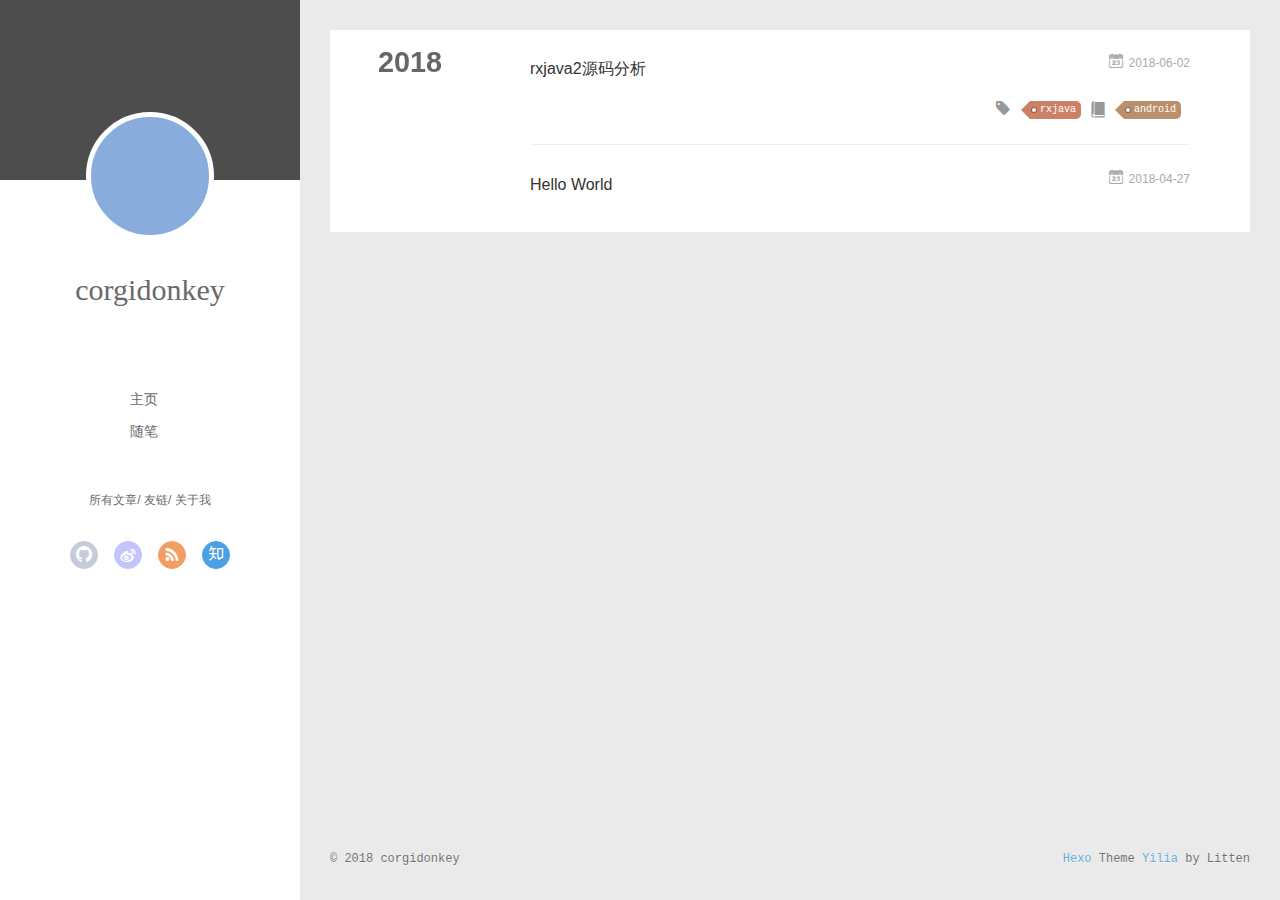
==== commit 5b1753c1: "Site updated: 2018-06-03 23:30:53" ====
--- a/archives/index.html
+++ b/archives/index.html
@@ -1,640 +1,496 @@
 <!DOCTYPE html>
-
-
-
-  
-
-
-<html class="theme-next mist use-motion" lang="">
+<html>
 <head>
-  <meta charset="UTF-8"/>
-<meta http-equiv="X-UA-Compatible" content="IE=edge" />
-<meta name="viewport" content="width=device-width, initial-scale=1, maximum-scale=1"/>
-<meta name="theme-color" content="#222">
-
-
-
-
-
-
-
-
-
-<meta http-equiv="Cache-Control" content="no-transform" />
-<meta http-equiv="Cache-Control" content="no-siteapp" />
-
-
-
-
-
-
-
-
-
-
-
-
-
-
-
-
-  
-  
-  <link href="/lib/fancybox/source/jquery.fancybox.css?v=2.1.5" rel="stylesheet" type="text/css" />
-
-
-
-
-
-
-
-<link href="/lib/font-awesome/css/font-awesome.min.css?v=4.6.2" rel="stylesheet" type="text/css" />
-
-<link href="/css/main.css?v=5.1.4" rel="stylesheet" type="text/css" />
-
-
-  <link rel="apple-touch-icon" sizes="180x180" href="/images/apple-touch-icon-next.png?v=5.1.4">
-
-
-  <link rel="icon" type="image/png" sizes="32x32" href="/images/favicon-32x32-next.png?v=5.1.4">
-
-
-  <link rel="icon" type="image/png" sizes="16x16" href="/images/favicon-16x16-next.png?v=5.1.4">
-
-
-  <link rel="mask-icon" href="/images/logo.svg?v=5.1.4" color="#222">
-
-
-
-
-
-  <meta name="keywords" content="Hexo, NexT" />
-
-
-
-
-
-
-
-
-
-
-<meta property="og:type" content="website">
+  <meta charset="utf-8">
+  
+  <meta name="renderer" content="webkit">
+  <meta http-equiv="X-UA-Compatible" content="IE=edge" >
+  <link rel="dns-prefetch" href="http://yoursite.com">
+  <title>Archives | corgidonkey</title>
+  <meta name="viewport" content="width=device-width, initial-scale=1, maximum-scale=1">
+  <meta property="og:type" content="website">
 <meta property="og:title" content="corgidonkey">
 <meta property="og:url" content="http://yoursite.com/archives/index.html">
 <meta property="og:site_name" content="corgidonkey">
 <meta property="og:locale" content="default">
 <meta name="twitter:card" content="summary">
 <meta name="twitter:title" content="corgidonkey">
-
-
-
-<script type="text/javascript" id="hexo.configurations">
-  var NexT = window.NexT || {};
-  var CONFIG = {
-    root: '/',
-    scheme: 'Mist',
-    version: '5.1.4',
-    sidebar: {"position":"left","display":"post","offset":12,"b2t":false,"scrollpercent":false,"onmobile":false},
-    fancybox: true,
-    tabs: true,
-    motion: {"enable":true,"async":false,"transition":{"post_block":"fadeIn","post_header":"slideDownIn","post_body":"slideDownIn","coll_header":"slideLeftIn","sidebar":"slideUpIn"}},
-    duoshuo: {
-      userId: '0',
-      author: 'Author'
-    },
-    algolia: {
-      applicationID: '',
-      apiKey: '',
-      indexName: '',
-      hits: {"per_page":10},
-      labels: {"input_placeholder":"Search for Posts","hits_empty":"We didn't find any results for the search: ${query}","hits_stats":"${hits} results found in ${time} ms"}
+  
+    <link rel="alternative" href="/atom.xml" title="corgidonkey" type="application/atom+xml">
+  
+  
+    <link rel="icon" href="/favicon.png">
+  
+  <link rel="stylesheet" type="text/css" href="/./main.0cf68a.css">
+  <style type="text/css">
+  
+    #container.show {
+      background: linear-gradient(200deg,#a0cfe4,#e8c37e);
     }
-  };
+  </style>
+  
+
+  
+
+</head>
+
+<body>
+  <div id="container" q-class="show:isCtnShow">
+    <canvas id="anm-canvas" class="anm-canvas"></canvas>
+    <div class="left-col" q-class="show:isShow">
+      
+<div class="overlay" style="background: #4d4d4d"></div>
+<div class="intrude-less">
+	<header id="header" class="inner">
+		<a href="/" class="profilepic">
+			<img src="" class="js-avatar">
+		</a>
+		<hgroup>
+		  <h1 class="header-author"><a href="/">corgidonkey</a></h1>
+		</hgroup>
+		
+
+		<nav class="header-menu">
+			<ul>
+			
+				<li><a href="/">主页</a></li>
+	        
+				<li><a href="/tags/随笔/">随笔</a></li>
+	        
+			</ul>
+		</nav>
+		<nav class="header-smart-menu">
+    		
+    			
+    			<a q-on="click: openSlider(e, 'innerArchive')" href="javascript:void(0)">所有文章</a>
+    			
+            
+    			
+    			<a q-on="click: openSlider(e, 'friends')" href="javascript:void(0)">友链</a>
+    			
+            
+    			
+    			<a q-on="click: openSlider(e, 'aboutme')" href="javascript:void(0)">关于我</a>
+    			
+            
+		</nav>
+		<nav class="header-nav">
+			<div class="social">
+				
+					<a class="github" target="_blank" href="#" title="github"><i class="icon-github"></i></a>
+		        
+					<a class="weibo" target="_blank" href="#" title="weibo"><i class="icon-weibo"></i></a>
+		        
+					<a class="rss" target="_blank" href="#" title="rss"><i class="icon-rss"></i></a>
+		        
+					<a class="zhihu" target="_blank" href="#" title="zhihu"><i class="icon-zhihu"></i></a>
+		        
+			</div>
+		</nav>
+	</header>		
+</div>
+
+    </div>
+    <div class="mid-col" q-class="show:isShow,hide:isShow|isFalse">
+      
+<nav id="mobile-nav">
+  	<div class="overlay js-overlay" style="background: #4d4d4d"></div>
+	<div class="btnctn js-mobile-btnctn">
+  		<div class="slider-trigger list" q-on="click: openSlider(e)"><i class="icon icon-sort"></i></div>
+	</div>
+	<div class="intrude-less">
+		<header id="header" class="inner">
+			<div class="profilepic">
+				<img src="" class="js-avatar">
+			</div>
+			<hgroup>
+			  <h1 class="header-author js-header-author">corgidonkey</h1>
+			</hgroup>
+			
+			
+			
+				
+			
+				
+			
+			
+			
+			<nav class="header-nav">
+				<div class="social">
+					
+						<a class="github" target="_blank" href="#" title="github"><i class="icon-github"></i></a>
+			        
+						<a class="weibo" target="_blank" href="#" title="weibo"><i class="icon-weibo"></i></a>
+			        
+						<a class="rss" target="_blank" href="#" title="rss"><i class="icon-rss"></i></a>
+			        
+						<a class="zhihu" target="_blank" href="#" title="zhihu"><i class="icon-zhihu"></i></a>
+			        
+				</div>
+			</nav>
+
+			<nav class="header-menu js-header-menu">
+				<ul style="width: 50%">
+				
+				
+					<li style="width: 50%"><a href="/">主页</a></li>
+		        
+					<li style="width: 50%"><a href="/tags/随笔/">随笔</a></li>
+		        
+				</ul>
+			</nav>
+		</header>				
+	</div>
+	<div class="mobile-mask" style="display:none" q-show="isShow"></div>
+</nav>
+
+      <div id="wrapper" class="body-wrap">
+        <div class="menu-l">
+          <div class="canvas-wrap">
+            <canvas data-colors="#eaeaea" data-sectionHeight="100" data-contentId="js-content" id="myCanvas1" class="anm-canvas"></canvas>
+          </div>
+          <div id="js-content" class="content-ll">
+            
+  
+  
+    
+    
+      
+      
+      <section class="archives-wrap">
+        <div class="archive-year-wrap">
+          <a href="/archives/2018" class="archive-year">2018</a>
+        </div>
+        <div class="archives">
+    
+    <article class="archive-article archive-type-post">
+  <div class="archive-article-inner">
+    <header class="archive-article-header">
+      	<div class="article-meta">
+	      	<a href="/2018/06/02/rxjava2源码分析/" class="archive-article-date">
+  	<time datetime="2018-06-02T09:39:20.000Z" itemprop="datePublished"><i class="icon-calendar icon"></i>2018-06-02</time>
+</a>
+        </div>
+    	 
+  
+    <h1 itemprop="name">
+      <a class="archive-article-title" href="/2018/06/02/rxjava2源码分析/">rxjava2源码分析</a>
+    </h1>
+  
+
+        <div class="article-info info-on-right">
+          
+	<div class="article-tag tagcloud">
+		<i class="icon-price-tags icon"></i>
+		<ul class="article-tag-list">
+			 
+        		<li class="article-tag-list-item">
+        			<a href="javascript:void(0)" class="js-tag article-tag-list-link color2">rxjava</a>
+        		</li>
+      		
+		</ul>
+	</div>
+
+          
+	<div class="article-category tagcloud">
+		<i class="icon-book icon"></i>
+		<ul class="article-tag-list">
+			 
+        		<li class="article-tag-list-item">
+        			<a href="/categories/android//" class="article-tag-list-link color3">android</a>
+        		</li>
+      		
+		</ul>
+	</div>
+
+
+        </div>
+        <div class="clearfix"></div>
+    </header>
+  </div>
+</article>
+  
+    
+    
+    <article class="archive-article archive-type-post">
+  <div class="archive-article-inner">
+    <header class="archive-article-header">
+      	<div class="article-meta">
+	      	<a href="/2018/04/27/hello-world/" class="archive-article-date">
+  	<time datetime="2018-04-27T13:58:33.000Z" itemprop="datePublished"><i class="icon-calendar icon"></i>2018-04-27</time>
+</a>
+        </div>
+    	 
+  
+    <h1 itemprop="name">
+      <a class="archive-article-title" href="/2018/04/27/hello-world/">Hello World</a>
+    </h1>
+  
+
+        <div class="article-info info-on-right">
+          
+          
+
+        </div>
+        <div class="clearfix"></div>
+    </header>
+  </div>
+</article>
+  
+  
+    </div></section>
+  
+
+    
+
+
+          </div>
+        </div>
+      </div>
+      <footer id="footer">
+  <div class="outer">
+    <div id="footer-info">
+    	<div class="footer-left">
+    		&copy; 2018 corgidonkey
+    	</div>
+      	<div class="footer-right">
+      		<a href="http://hexo.io/" target="_blank">Hexo</a>  Theme <a href="https://github.com/litten/hexo-theme-yilia" target="_blank">Yilia</a> by Litten
+      	</div>
+    </div>
+  </div>
+</footer>
+    </div>
+    <script>
+	var yiliaConfig = {
+		mathjax: false,
+		isHome: false,
+		isPost: false,
+		isArchive: true,
+		isTag: false,
+		isCategory: false,
+		open_in_new: false,
+		toc_hide_index: true,
+		root: "/",
+		innerArchive: true,
+		showTags: false
+	}
 </script>
 
-
-
-  <link rel="canonical" href="http://yoursite.com/archives/"/>
-
-
-
-
-
-  <title>Archive | corgidonkey</title>
-  
-
-
-
-
-
-
-
-
-</head>
-
-<body itemscope itemtype="http://schema.org/WebPage" lang="default">
-
-  
-  
-    
-  
-
-  <div class="container sidebar-position-left page-archive">
-    <div class="headband"></div>
-
-    <header id="header" class="header" itemscope itemtype="http://schema.org/WPHeader">
-      <div class="header-inner"><div class="site-brand-wrapper">
-  <div class="site-meta ">
-    
-
-    <div class="custom-logo-site-title">
-      <a href="/"  class="brand" rel="start">
-        <span class="logo-line-before"><i></i></span>
-        <span class="site-title">corgidonkey</span>
-        <span class="logo-line-after"><i></i></span>
-      </a>
+<script>!function(t){function n(e){if(r[e])return r[e].exports;var i=r[e]={exports:{},id:e,loaded:!1};return t[e].call(i.exports,i,i.exports,n),i.loaded=!0,i.exports}var r={};n.m=t,n.c=r,n.p="./",n(0)}([function(t,n,r){r(195),t.exports=r(191)},function(t,n,r){var e=r(3),i=r(52),o=r(27),u=r(28),c=r(53),f="prototype",a=function(t,n,r){var s,l,h,v,p=t&a.F,d=t&a.G,y=t&a.S,g=t&a.P,b=t&a.B,m=d?e:y?e[n]||(e[n]={}):(e[n]||{})[f],x=d?i:i[n]||(i[n]={}),w=x[f]||(x[f]={});d&&(r=n);for(s in r)l=!p&&m&&void 0!==m[s],h=(l?m:r)[s],v=b&&l?c(h,e):g&&"function"==typeof h?c(Function.call,h):h,m&&u(m,s,h,t&a.U),x[s]!=h&&o(x,s,v),g&&w[s]!=h&&(w[s]=h)};e.core=i,a.F=1,a.G=2,a.S=4,a.P=8,a.B=16,a.W=32,a.U=64,a.R=128,t.exports=a},function(t,n,r){var e=r(6);t.exports=function(t){if(!e(t))throw TypeError(t+" is not an object!");return t}},function(t,n){var r=t.exports="undefined"!=typeof window&&window.Math==Math?window:"undefined"!=typeof self&&self.Math==Math?self:Function("return this")();"number"==typeof __g&&(__g=r)},function(t,n){t.exports=function(t){try{return!!t()}catch(t){return!0}}},function(t,n){var r=t.exports="undefined"!=typeof window&&window.Math==Math?window:"undefined"!=typeof self&&self.Math==Math?self:Function("return this")();"number"==typeof __g&&(__g=r)},function(t,n){t.exports=function(t){return"object"==typeof t?null!==t:"function"==typeof t}},function(t,n,r){var e=r(126)("wks"),i=r(76),o=r(3).Symbol,u="function"==typeof o;(t.exports=function(t){return e[t]||(e[t]=u&&o[t]||(u?o:i)("Symbol."+t))}).store=e},function(t,n){var r={}.hasOwnProperty;t.exports=function(t,n){return r.call(t,n)}},function(t,n,r){var e=r(94),i=r(33);t.exports=function(t){return e(i(t))}},function(t,n,r){t.exports=!r(4)(function(){return 7!=Object.defineProperty({},"a",{get:function(){return 7}}).a})},function(t,n,r){var e=r(2),i=r(167),o=r(50),u=Object.defineProperty;n.f=r(10)?Object.defineProperty:function(t,n,r){if(e(t),n=o(n,!0),e(r),i)try{return u(t,n,r)}catch(t){}if("get"in r||"set"in r)throw TypeError("Accessors not supported!");return"value"in r&&(t[n]=r.value),t}},function(t,n,r){t.exports=!r(18)(function(){return 7!=Object.defineProperty({},"a",{get:function(){return 7}}).a})},function(t,n,r){var e=r(14),i=r(22);t.exports=r(12)?function(t,n,r){return e.f(t,n,i(1,r))}:function(t,n,r){return t[n]=r,t}},function(t,n,r){var e=r(20),i=r(58),o=r(42),u=Object.defineProperty;n.f=r(12)?Object.defineProperty:function(t,n,r){if(e(t),n=o(n,!0),e(r),i)try{return u(t,n,r)}catch(t){}if("get"in r||"set"in r)throw TypeError("Accessors not supported!");return"value"in r&&(t[n]=r.value),t}},function(t,n,r){var e=r(40)("wks"),i=r(23),o=r(5).Symbol,u="function"==typeof o;(t.exports=function(t){return e[t]||(e[t]=u&&o[t]||(u?o:i)("Symbol."+t))}).store=e},function(t,n,r){var e=r(67),i=Math.min;t.exports=function(t){return t>0?i(e(t),9007199254740991):0}},function(t,n,r){var e=r(46);t.exports=function(t){return Object(e(t))}},function(t,n){t.exports=function(t){try{return!!t()}catch(t){return!0}}},function(t,n,r){var e=r(63),i=r(34);t.exports=Object.keys||function(t){return e(t,i)}},function(t,n,r){var e=r(21);t.exports=function(t){if(!e(t))throw TypeError(t+" is not an object!");return t}},function(t,n){t.exports=function(t){return"object"==typeof t?null!==t:"function"==typeof t}},function(t,n){t.exports=function(t,n){return{enumerable:!(1&t),configurable:!(2&t),writable:!(4&t),value:n}}},function(t,n){var r=0,e=Math.random();t.exports=function(t){return"Symbol(".concat(void 0===t?"":t,")_",(++r+e).toString(36))}},function(t,n){var r={}.hasOwnProperty;t.exports=function(t,n){return r.call(t,n)}},function(t,n){var r=t.exports={version:"2.4.0"};"number"==typeof __e&&(__e=r)},function(t,n){t.exports=function(t){if("function"!=typeof t)throw TypeError(t+" is not a function!");return t}},function(t,n,r){var e=r(11),i=r(66);t.exports=r(10)?function(t,n,r){return e.f(t,n,i(1,r))}:function(t,n,r){return t[n]=r,t}},function(t,n,r){var e=r(3),i=r(27),o=r(24),u=r(76)("src"),c="toString",f=Function[c],a=(""+f).split(c);r(52).inspectSource=function(t){return f.call(t)},(t.exports=function(t,n,r,c){var f="function"==typeof r;f&&(o(r,"name")||i(r,"name",n)),t[n]!==r&&(f&&(o(r,u)||i(r,u,t[n]?""+t[n]:a.join(String(n)))),t===e?t[n]=r:c?t[n]?t[n]=r:i(t,n,r):(delete t[n],i(t,n,r)))})(Function.prototype,c,function(){return"function"==typeof this&&this[u]||f.call(this)})},function(t,n,r){var e=r(1),i=r(4),o=r(46),u=function(t,n,r,e){var i=String(o(t)),u="<"+n;return""!==r&&(u+=" "+r+'="'+String(e).replace(/"/g,"&quot;")+'"'),u+">"+i+"</"+n+">"};t.exports=function(t,n){var r={};r[t]=n(u),e(e.P+e.F*i(function(){var n=""[t]('"');return n!==n.toLowerCase()||n.split('"').length>3}),"String",r)}},function(t,n,r){var e=r(115),i=r(46);t.exports=function(t){return e(i(t))}},function(t,n,r){var e=r(116),i=r(66),o=r(30),u=r(50),c=r(24),f=r(167),a=Object.getOwnPropertyDescriptor;n.f=r(10)?a:function(t,n){if(t=o(t),n=u(n,!0),f)try{return a(t,n)}catch(t){}if(c(t,n))return i(!e.f.call(t,n),t[n])}},function(t,n,r){var e=r(24),i=r(17),o=r(145)("IE_PROTO"),u=Object.prototype;t.exports=Object.getPrototypeOf||function(t){return t=i(t),e(t,o)?t[o]:"function"==typeof t.constructor&&t instanceof t.constructor?t.constructor.prototype:t instanceof Object?u:null}},function(t,n){t.exports=function(t){if(void 0==t)throw TypeError("Can't call method on  "+t);return t}},function(t,n){t.exports="constructor,hasOwnProperty,isPrototypeOf,propertyIsEnumerable,toLocaleString,toString,valueOf".split(",")},function(t,n){t.exports={}},function(t,n){t.exports=!0},function(t,n){n.f={}.propertyIsEnumerable},function(t,n,r){var e=r(14).f,i=r(8),o=r(15)("toStringTag");t.exports=function(t,n,r){t&&!i(t=r?t:t.prototype,o)&&e(t,o,{configurable:!0,value:n})}},function(t,n,r){var e=r(40)("keys"),i=r(23);t.exports=function(t){return e[t]||(e[t]=i(t))}},function(t,n,r){var e=r(5),i="__core-js_shared__",o=e[i]||(e[i]={});t.exports=function(t){return o[t]||(o[t]={})}},function(t,n){var r=Math.ceil,e=Math.floor;t.exports=function(t){return isNaN(t=+t)?0:(t>0?e:r)(t)}},function(t,n,r){var e=r(21);t.exports=function(t,n){if(!e(t))return t;var r,i;if(n&&"function"==typeof(r=t.toString)&&!e(i=r.call(t)))return i;if("function"==typeof(r=t.valueOf)&&!e(i=r.call(t)))return i;if(!n&&"function"==typeof(r=t.toString)&&!e(i=r.call(t)))return i;throw TypeError("Can't convert object to primitive value")}},function(t,n,r){var e=r(5),i=r(25),o=r(36),u=r(44),c=r(14).f;t.exports=function(t){var n=i.Symbol||(i.Symbol=o?{}:e.Symbol||{});"_"==t.charAt(0)||t in n||c(n,t,{value:u.f(t)})}},function(t,n,r){n.f=r(15)},function(t,n){var r={}.toString;t.exports=function(t){return r.call(t).slice(8,-1)}},function(t,n){t.exports=function(t){if(void 0==t)throw TypeError("Can't call method on  "+t);return t}},function(t,n,r){var e=r(4);t.exports=function(t,n){return!!t&&e(function(){n?t.call(null,function(){},1):t.call(null)})}},function(t,n,r){var e=r(53),i=r(115),o=r(17),u=r(16),c=r(203);t.exports=function(t,n){var r=1==t,f=2==t,a=3==t,s=4==t,l=6==t,h=5==t||l,v=n||c;return function(n,c,p){for(var d,y,g=o(n),b=i(g),m=e(c,p,3),x=u(b.length),w=0,S=r?v(n,x):f?v(n,0):void 0;x>w;w++)if((h||w in b)&&(d=b[w],y=m(d,w,g),t))if(r)S[w]=y;else if(y)switch(t){case 3:return!0;case 5:return d;case 6:return w;case 2:S.push(d)}else if(s)return!1;return l?-1:a||s?s:S}}},function(t,n,r){var e=r(1),i=r(52),o=r(4);t.exports=function(t,n){var r=(i.Object||{})[t]||Object[t],u={};u[t]=n(r),e(e.S+e.F*o(function(){r(1)}),"Object",u)}},function(t,n,r){var e=r(6);t.exports=function(t,n){if(!e(t))return t;var r,i;if(n&&"function"==typeof(r=t.toString)&&!e(i=r.call(t)))return i;if("function"==typeof(r=t.valueOf)&&!e(i=r.call(t)))return i;if(!n&&"function"==typeof(r=t.toString)&&!e(i=r.call(t)))return i;throw TypeError("Can't convert object to primitive value")}},function(t,n,r){var e=r(5),i=r(25),o=r(91),u=r(13),c="prototype",f=function(t,n,r){var a,s,l,h=t&f.F,v=t&f.G,p=t&f.S,d=t&f.P,y=t&f.B,g=t&f.W,b=v?i:i[n]||(i[n]={}),m=b[c],x=v?e:p?e[n]:(e[n]||{})[c];v&&(r=n);for(a in r)(s=!h&&x&&void 0!==x[a])&&a in b||(l=s?x[a]:r[a],b[a]=v&&"function"!=typeof x[a]?r[a]:y&&s?o(l,e):g&&x[a]==l?function(t){var n=function(n,r,e){if(this instanceof t){switch(arguments.length){case 0:return new t;case 1:return new t(n);case 2:return new t(n,r)}return new t(n,r,e)}return t.apply(this,arguments)};return n[c]=t[c],n}(l):d&&"function"==typeof l?o(Function.call,l):l,d&&((b.virtual||(b.virtual={}))[a]=l,t&f.R&&m&&!m[a]&&u(m,a,l)))};f.F=1,f.G=2,f.S=4,f.P=8,f.B=16,f.W=32,f.U=64,f.R=128,t.exports=f},function(t,n){var r=t.exports={version:"2.4.0"};"number"==typeof __e&&(__e=r)},function(t,n,r){var e=r(26);t.exports=function(t,n,r){if(e(t),void 0===n)return t;switch(r){case 1:return function(r){return t.call(n,r)};case 2:return function(r,e){return t.call(n,r,e)};case 3:return function(r,e,i){return t.call(n,r,e,i)}}return function(){return t.apply(n,arguments)}}},function(t,n,r){var e=r(183),i=r(1),o=r(126)("metadata"),u=o.store||(o.store=new(r(186))),c=function(t,n,r){var i=u.get(t);if(!i){if(!r)return;u.set(t,i=new e)}var o=i.get(n);if(!o){if(!r)return;i.set(n,o=new e)}return o},f=function(t,n,r){var e=c(n,r,!1);return void 0!==e&&e.has(t)},a=function(t,n,r){var e=c(n,r,!1);return void 0===e?void 0:e.get(t)},s=function(t,n,r,e){c(r,e,!0).set(t,n)},l=function(t,n){var r=c(t,n,!1),e=[];return r&&r.forEach(function(t,n){e.push(n)}),e},h=function(t){return void 0===t||"symbol"==typeof t?t:String(t)},v=function(t){i(i.S,"Reflect",t)};t.exports={store:u,map:c,has:f,get:a,set:s,keys:l,key:h,exp:v}},function(t,n,r){"use strict";if(r(10)){var e=r(69),i=r(3),o=r(4),u=r(1),c=r(127),f=r(152),a=r(53),s=r(68),l=r(66),h=r(27),v=r(73),p=r(67),d=r(16),y=r(75),g=r(50),b=r(24),m=r(180),x=r(114),w=r(6),S=r(17),_=r(137),O=r(70),E=r(32),P=r(71).f,j=r(154),F=r(76),M=r(7),A=r(48),N=r(117),T=r(146),I=r(155),k=r(80),L=r(123),R=r(74),C=r(130),D=r(160),U=r(11),W=r(31),G=U.f,B=W.f,V=i.RangeError,z=i.TypeError,q=i.Uint8Array,K="ArrayBuffer",J="Shared"+K,Y="BYTES_PER_ELEMENT",H="prototype",$=Array[H],X=f.ArrayBuffer,Q=f.DataView,Z=A(0),tt=A(2),nt=A(3),rt=A(4),et=A(5),it=A(6),ot=N(!0),ut=N(!1),ct=I.values,ft=I.keys,at=I.entries,st=$.lastIndexOf,lt=$.reduce,ht=$.reduceRight,vt=$.join,pt=$.sort,dt=$.slice,yt=$.toString,gt=$.toLocaleString,bt=M("iterator"),mt=M("toStringTag"),xt=F("typed_constructor"),wt=F("def_constructor"),St=c.CONSTR,_t=c.TYPED,Ot=c.VIEW,Et="Wrong length!",Pt=A(1,function(t,n){return Tt(T(t,t[wt]),n)}),jt=o(function(){return 1===new q(new Uint16Array([1]).buffer)[0]}),Ft=!!q&&!!q[H].set&&o(function(){new q(1).set({})}),Mt=function(t,n){if(void 0===t)throw z(Et);var r=+t,e=d(t);if(n&&!m(r,e))throw V(Et);return e},At=function(t,n){var r=p(t);if(r<0||r%n)throw V("Wrong offset!");return r},Nt=function(t){if(w(t)&&_t in t)return t;throw z(t+" is not a typed array!")},Tt=function(t,n){if(!(w(t)&&xt in t))throw z("It is not a typed array constructor!");return new t(n)},It=function(t,n){return kt(T(t,t[wt]),n)},kt=function(t,n){for(var r=0,e=n.length,i=Tt(t,e);e>r;)i[r]=n[r++];return i},Lt=function(t,n,r){G(t,n,{get:function(){return this._d[r]}})},Rt=function(t){var n,r,e,i,o,u,c=S(t),f=arguments.length,s=f>1?arguments[1]:void 0,l=void 0!==s,h=j(c);if(void 0!=h&&!_(h)){for(u=h.call(c),e=[],n=0;!(o=u.next()).done;n++)e.push(o.value);c=e}for(l&&f>2&&(s=a(s,arguments[2],2)),n=0,r=d(c.length),i=Tt(this,r);r>n;n++)i[n]=l?s(c[n],n):c[n];return i},Ct=function(){for(var t=0,n=arguments.length,r=Tt(this,n);n>t;)r[t]=arguments[t++];return r},Dt=!!q&&o(function(){gt.call(new q(1))}),Ut=function(){return gt.apply(Dt?dt.call(Nt(this)):Nt(this),arguments)},Wt={copyWithin:function(t,n){return D.call(Nt(this),t,n,arguments.length>2?arguments[2]:void 0)},every:function(t){return rt(Nt(this),t,arguments.length>1?arguments[1]:void 0)},fill:function(t){return C.apply(Nt(this),arguments)},filter:function(t){return It(this,tt(Nt(this),t,arguments.length>1?arguments[1]:void 0))},find:function(t){return et(Nt(this),t,arguments.length>1?arguments[1]:void 0)},findIndex:function(t){return it(Nt(this),t,arguments.length>1?arguments[1]:void 0)},forEach:function(t){Z(Nt(this),t,arguments.length>1?arguments[1]:void 0)},indexOf:function(t){return ut(Nt(this),t,arguments.length>1?arguments[1]:void 0)},includes:function(t){return ot(Nt(this),t,arguments.length>1?arguments[1]:void 0)},join:function(t){return vt.apply(Nt(this),arguments)},lastIndexOf:function(t){return st.apply(Nt(this),arguments)},map:function(t){return Pt(Nt(this),t,arguments.length>1?arguments[1]:void 0)},reduce:function(t){return lt.apply(Nt(this),arguments)},reduceRight:function(t){return ht.apply(Nt(this),arguments)},reverse:function(){for(var t,n=this,r=Nt(n).length,e=Math.floor(r/2),i=0;i<e;)t=n[i],n[i++]=n[--r],n[r]=t;return n},some:function(t){return nt(Nt(this),t,arguments.length>1?arguments[1]:void 0)},sort:function(t){return pt.call(Nt(this),t)},subarray:function(t,n){var r=Nt(this),e=r.length,i=y(t,e);return new(T(r,r[wt]))(r.buffer,r.byteOffset+i*r.BYTES_PER_ELEMENT,d((void 0===n?e:y(n,e))-i))}},Gt=function(t,n){return It(this,dt.call(Nt(this),t,n))},Bt=function(t){Nt(this);var n=At(arguments[1],1),r=this.length,e=S(t),i=d(e.length),o=0;if(i+n>r)throw V(Et);for(;o<i;)this[n+o]=e[o++]},Vt={entries:function(){return at.call(Nt(this))},keys:function(){return ft.call(Nt(this))},values:function(){return ct.call(Nt(this))}},zt=function(t,n){return w(t)&&t[_t]&&"symbol"!=typeof n&&n in t&&String(+n)==String(n)},qt=function(t,n){return zt(t,n=g(n,!0))?l(2,t[n]):B(t,n)},Kt=function(t,n,r){return!(zt(t,n=g(n,!0))&&w(r)&&b(r,"value"))||b(r,"get")||b(r,"set")||r.configurable||b(r,"writable")&&!r.writable||b(r,"enumerable")&&!r.enumerable?G(t,n,r):(t[n]=r.value,t)};St||(W.f=qt,U.f=Kt),u(u.S+u.F*!St,"Object",{getOwnPropertyDescriptor:qt,defineProperty:Kt}),o(function(){yt.call({})})&&(yt=gt=function(){return vt.call(this)});var Jt=v({},Wt);v(Jt,Vt),h(Jt,bt,Vt.values),v(Jt,{slice:Gt,set:Bt,constructor:function(){},toString:yt,toLocaleString:Ut}),Lt(Jt,"buffer","b"),Lt(Jt,"byteOffset","o"),Lt(Jt,"byteLength","l"),Lt(Jt,"length","e"),G(Jt,mt,{get:function(){return this[_t]}}),t.exports=function(t,n,r,f){f=!!f;var a=t+(f?"Clamped":"")+"Array",l="Uint8Array"!=a,v="get"+t,p="set"+t,y=i[a],g=y||{},b=y&&E(y),m=!y||!c.ABV,S={},_=y&&y[H],j=function(t,r){var e=t._d;return e.v[v](r*n+e.o,jt)},F=function(t,r,e){var i=t._d;f&&(e=(e=Math.round(e))<0?0:e>255?255:255&e),i.v[p](r*n+i.o,e,jt)},M=function(t,n){G(t,n,{get:function(){return j(this,n)},set:function(t){return F(this,n,t)},enumerable:!0})};m?(y=r(function(t,r,e,i){s(t,y,a,"_d");var o,u,c,f,l=0,v=0;if(w(r)){if(!(r instanceof X||(f=x(r))==K||f==J))return _t in r?kt(y,r):Rt.call(y,r);o=r,v=At(e,n);var p=r.byteLength;if(void 0===i){if(p%n)throw V(Et);if((u=p-v)<0)throw V(Et)}else if((u=d(i)*n)+v>p)throw V(Et);c=u/n}else c=Mt(r,!0),u=c*n,o=new X(u);for(h(t,"_d",{b:o,o:v,l:u,e:c,v:new Q(o)});l<c;)M(t,l++)}),_=y[H]=O(Jt),h(_,"constructor",y)):L(function(t){new y(null),new y(t)},!0)||(y=r(function(t,r,e,i){s(t,y,a);var o;return w(r)?r instanceof X||(o=x(r))==K||o==J?void 0!==i?new g(r,At(e,n),i):void 0!==e?new g(r,At(e,n)):new g(r):_t in r?kt(y,r):Rt.call(y,r):new g(Mt(r,l))}),Z(b!==Function.prototype?P(g).concat(P(b)):P(g),function(t){t in y||h(y,t,g[t])}),y[H]=_,e||(_.constructor=y));var A=_[bt],N=!!A&&("values"==A.name||void 0==A.name),T=Vt.values;h(y,xt,!0),h(_,_t,a),h(_,Ot,!0),h(_,wt,y),(f?new y(1)[mt]==a:mt in _)||G(_,mt,{get:function(){return a}}),S[a]=y,u(u.G+u.W+u.F*(y!=g),S),u(u.S,a,{BYTES_PER_ELEMENT:n,from:Rt,of:Ct}),Y in _||h(_,Y,n),u(u.P,a,Wt),R(a),u(u.P+u.F*Ft,a,{set:Bt}),u(u.P+u.F*!N,a,Vt),u(u.P+u.F*(_.toString!=yt),a,{toString:yt}),u(u.P+u.F*o(function(){new y(1).slice()}),a,{slice:Gt}),u(u.P+u.F*(o(function(){return[1,2].toLocaleString()!=new y([1,2]).toLocaleString()})||!o(function(){_.toLocaleString.call([1,2])})),a,{toLocaleString:Ut}),k[a]=N?A:T,e||N||h(_,bt,T)}}else t.exports=function(){}},function(t,n){var r={}.toString;t.exports=function(t){return r.call(t).slice(8,-1)}},function(t,n,r){var e=r(21),i=r(5).document,o=e(i)&&e(i.createElement);t.exports=function(t){return o?i.createElement(t):{}}},function(t,n,r){t.exports=!r(12)&&!r(18)(function(){return 7!=Object.defineProperty(r(57)("div"),"a",{get:function(){return 7}}).a})},function(t,n,r){"use strict";var e=r(36),i=r(51),o=r(64),u=r(13),c=r(8),f=r(35),a=r(96),s=r(38),l=r(103),h=r(15)("iterator"),v=!([].keys&&"next"in[].keys()),p="keys",d="values",y=function(){return this};t.exports=function(t,n,r,g,b,m,x){a(r,n,g);var w,S,_,O=function(t){if(!v&&t in F)return F[t];switch(t){case p:case d:return function(){return new r(this,t)}}return function(){return new r(this,t)}},E=n+" Iterator",P=b==d,j=!1,F=t.prototype,M=F[h]||F["@@iterator"]||b&&F[b],A=M||O(b),N=b?P?O("entries"):A:void 0,T="Array"==n?F.entries||M:M;if(T&&(_=l(T.call(new t)))!==Object.prototype&&(s(_,E,!0),e||c(_,h)||u(_,h,y)),P&&M&&M.name!==d&&(j=!0,A=function(){return M.call(this)}),e&&!x||!v&&!j&&F[h]||u(F,h,A),f[n]=A,f[E]=y,b)if(w={values:P?A:O(d),keys:m?A:O(p),entries:N},x)for(S in w)S in F||o(F,S,w[S]);else i(i.P+i.F*(v||j),n,w);return w}},function(t,n,r){var e=r(20),i=r(100),o=r(34),u=r(39)("IE_PROTO"),c=function(){},f="prototype",a=function(){var t,n=r(57)("iframe"),e=o.length;for(n.style.display="none",r(93).appendChild(n),n.src="javascript:",t=n.contentWindow.document,t.open(),t.write("<script>document.F=Object<\/script>"),t.close(),a=t.F;e--;)delete a[f][o[e]];return a()};t.exports=Object.create||function(t,n){var r;return null!==t?(c[f]=e(t),r=new c,c[f]=null,r[u]=t):r=a(),void 0===n?r:i(r,n)}},function(t,n,r){var e=r(63),i=r(34).concat("length","prototype");n.f=Object.getOwnPropertyNames||function(t){return e(t,i)}},function(t,n){n.f=Object.getOwnPropertySymbols},function(t,n,r){var e=r(8),i=r(9),o=r(90)(!1),u=r(39)("IE_PROTO");t.exports=function(t,n){var r,c=i(t),f=0,a=[];for(r in c)r!=u&&e(c,r)&&a.push(r);for(;n.length>f;)e(c,r=n[f++])&&(~o(a,r)||a.push(r));return a}},function(t,n,r){t.exports=r(13)},function(t,n,r){var e=r(76)("meta"),i=r(6),o=r(24),u=r(11).f,c=0,f=Object.isExtensible||function(){return!0},a=!r(4)(function(){return f(Object.preventExtensions({}))}),s=function(t){u(t,e,{value:{i:"O"+ ++c,w:{}}})},l=function(t,n){if(!i(t))return"symbol"==typeof t?t:("string"==typeof t?"S":"P")+t;if(!o(t,e)){if(!f(t))return"F";if(!n)return"E";s(t)}return t[e].i},h=function(t,n){if(!o(t,e)){if(!f(t))return!0;if(!n)return!1;s(t)}return t[e].w},v=function(t){return a&&p.NEED&&f(t)&&!o(t,e)&&s(t),t},p=t.exports={KEY:e,NEED:!1,fastKey:l,getWeak:h,onFreeze:v}},function(t,n){t.exports=function(t,n){return{enumerable:!(1&t),configurable:!(2&t),writable:!(4&t),value:n}}},function(t,n){var r=Math.ceil,e=Math.floor;t.exports=function(t){return isNaN(t=+t)?0:(t>0?e:r)(t)}},function(t,n){t.exports=function(t,n,r,e){if(!(t instanceof n)||void 0!==e&&e in t)throw TypeError(r+": incorrect invocation!");return t}},function(t,n){t.exports=!1},function(t,n,r){var e=r(2),i=r(173),o=r(133),u=r(145)("IE_PROTO"),c=function(){},f="prototype",a=function(){var t,n=r(132)("iframe"),e=o.length;for(n.style.display="none",r(135).appendChild(n),n.src="javascript:",t=n.contentWindow.document,t.open(),t.write("<script>document.F=Object<\/script>"),t.close(),a=t.F;e--;)delete a[f][o[e]];return a()};t.exports=Object.create||function(t,n){var r;return null!==t?(c[f]=e(t),r=new c,c[f]=null,r[u]=t):r=a(),void 0===n?r:i(r,n)}},function(t,n,r){var e=r(175),i=r(133).concat("length","prototype");n.f=Object.getOwnPropertyNames||function(t){return e(t,i)}},function(t,n,r){var e=r(175),i=r(133);t.exports=Object.keys||function(t){return e(t,i)}},function(t,n,r){var e=r(28);t.exports=function(t,n,r){for(var i in n)e(t,i,n[i],r);return t}},function(t,n,r){"use strict";var e=r(3),i=r(11),o=r(10),u=r(7)("species");t.exports=function(t){var n=e[t];o&&n&&!n[u]&&i.f(n,u,{configurable:!0,get:function(){return this}})}},function(t,n,r){var e=r(67),i=Math.max,o=Math.min;t.exports=function(t,n){return t=e(t),t<0?i(t+n,0):o(t,n)}},function(t,n){var r=0,e=Math.random();t.exports=function(t){return"Symbol(".concat(void 0===t?"":t,")_",(++r+e).toString(36))}},function(t,n,r){var e=r(33);t.exports=function(t){return Object(e(t))}},function(t,n,r){var e=r(7)("unscopables"),i=Array.prototype;void 0==i[e]&&r(27)(i,e,{}),t.exports=function(t){i[e][t]=!0}},function(t,n,r){var e=r(53),i=r(169),o=r(137),u=r(2),c=r(16),f=r(154),a={},s={},n=t.exports=function(t,n,r,l,h){var v,p,d,y,g=h?function(){return t}:f(t),b=e(r,l,n?2:1),m=0;if("function"!=typeof g)throw TypeError(t+" is not iterable!");if(o(g)){for(v=c(t.length);v>m;m++)if((y=n?b(u(p=t[m])[0],p[1]):b(t[m]))===a||y===s)return y}else for(d=g.call(t);!(p=d.next()).done;)if((y=i(d,b,p.value,n))===a||y===s)return y};n.BREAK=a,n.RETURN=s},function(t,n){t.exports={}},function(t,n,r){var e=r(11).f,i=r(24),o=r(7)("toStringTag");t.exports=function(t,n,r){t&&!i(t=r?t:t.prototype,o)&&e(t,o,{configurable:!0,value:n})}},function(t,n,r){var e=r(1),i=r(46),o=r(4),u=r(150),c="["+u+"]",f="​+",a=RegExp("^"+c+c+"*"),s=RegExp(c+c+"*$"),l=function(t,n,r){var i={},c=o(function(){return!!u[t]()||f[t]()!=f}),a=i[t]=c?n(h):u[t];r&&(i[r]=a),e(e.P+e.F*c,"String",i)},h=l.trim=function(t,n){return t=String(i(t)),1&n&&(t=t.replace(a,"")),2&n&&(t=t.replace(s,"")),t};t.exports=l},function(t,n,r){t.exports={default:r(86),__esModule:!0}},function(t,n,r){t.exports={default:r(87),__esModule:!0}},function(t,n,r){"use strict";function e(t){return t&&t.__esModule?t:{default:t}}n.__esModule=!0;var i=r(84),o=e(i),u=r(83),c=e(u),f="function"==typeof c.default&&"symbol"==typeof o.default?function(t){return typeof t}:function(t){return t&&"function"==typeof c.default&&t.constructor===c.default&&t!==c.default.prototype?"symbol":typeof t};n.default="function"==typeof c.default&&"symbol"===f(o.default)?function(t){return void 0===t?"undefined":f(t)}:function(t){return t&&"function"==typeof c.default&&t.constructor===c.default&&t!==c.default.prototype?"symbol":void 0===t?"undefined":f(t)}},function(t,n,r){r(110),r(108),r(111),r(112),t.exports=r(25).Symbol},function(t,n,r){r(109),r(113),t.exports=r(44).f("iterator")},function(t,n){t.exports=function(t){if("function"!=typeof t)throw TypeError(t+" is not a function!");return t}},function(t,n){t.exports=function(){}},function(t,n,r){var e=r(9),i=r(106),o=r(105);t.exports=function(t){return function(n,r,u){var c,f=e(n),a=i(f.length),s=o(u,a);if(t&&r!=r){for(;a>s;)if((c=f[s++])!=c)return!0}else for(;a>s;s++)if((t||s in f)&&f[s]===r)return t||s||0;return!t&&-1}}},function(t,n,r){var e=r(88);t.exports=function(t,n,r){if(e(t),void 0===n)return t;switch(r){case 1:return function(r){return t.call(n,r)};case 2:return function(r,e){return t.call(n,r,e)};case 3:return function(r,e,i){return t.call(n,r,e,i)}}return function(){return t.apply(n,arguments)}}},function(t,n,r){var e=r(19),i=r(62),o=r(37);t.exports=function(t){var n=e(t),r=i.f;if(r)for(var u,c=r(t),f=o.f,a=0;c.length>a;)f.call(t,u=c[a++])&&n.push(u);return n}},function(t,n,r){t.exports=r(5).document&&document.documentElement},function(t,n,r){var e=r(56);t.exports=Object("z").propertyIsEnumerable(0)?Object:function(t){return"String"==e(t)?t.split(""):Object(t)}},function(t,n,r){var e=r(56);t.exports=Array.isArray||function(t){return"Array"==e(t)}},function(t,n,r){"use strict";var e=r(60),i=r(22),o=r(38),u={};r(13)(u,r(15)("iterator"),function(){return this}),t.exports=function(t,n,r){t.prototype=e(u,{next:i(1,r)}),o(t,n+" Iterator")}},function(t,n){t.exports=function(t,n){return{value:n,done:!!t}}},function(t,n,r){var e=r(19),i=r(9);t.exports=function(t,n){for(var r,o=i(t),u=e(o),c=u.length,f=0;c>f;)if(o[r=u[f++]]===n)return r}},function(t,n,r){var e=r(23)("meta"),i=r(21),o=r(8),u=r(14).f,c=0,f=Object.isExtensible||function(){return!0},a=!r(18)(function(){return f(Object.preventExtensions({}))}),s=function(t){u(t,e,{value:{i:"O"+ ++c,w:{}}})},l=function(t,n){if(!i(t))return"symbol"==typeof t?t:("string"==typeof t?"S":"P")+t;if(!o(t,e)){if(!f(t))return"F";if(!n)return"E";s(t)}return t[e].i},h=function(t,n){if(!o(t,e)){if(!f(t))return!0;if(!n)return!1;s(t)}return t[e].w},v=function(t){return a&&p.NEED&&f(t)&&!o(t,e)&&s(t),t},p=t.exports={KEY:e,NEED:!1,fastKey:l,getWeak:h,onFreeze:v}},function(t,n,r){var e=r(14),i=r(20),o=r(19);t.exports=r(12)?Object.defineProperties:function(t,n){i(t);for(var r,u=o(n),c=u.length,f=0;c>f;)e.f(t,r=u[f++],n[r]);return t}},function(t,n,r){var e=r(37),i=r(22),o=r(9),u=r(42),c=r(8),f=r(58),a=Object.getOwnPropertyDescriptor;n.f=r(12)?a:function(t,n){if(t=o(t),n=u(n,!0),f)try{return a(t,n)}catch(t){}if(c(t,n))return i(!e.f.call(t,n),t[n])}},function(t,n,r){var e=r(9),i=r(61).f,o={}.toString,u="object"==typeof window&&window&&Object.getOwnPropertyNames?Object.getOwnPropertyNames(window):[],c=function(t){try{return i(t)}catch(t){return u.slice()}};t.exports.f=function(t){return u&&"[object Window]"==o.call(t)?c(t):i(e(t))}},function(t,n,r){var e=r(8),i=r(77),o=r(39)("IE_PROTO"),u=Object.prototype;t.exports=Object.getPrototypeOf||function(t){return t=i(t),e(t,o)?t[o]:"function"==typeof t.constructor&&t instanceof t.constructor?t.constructor.prototype:t instanceof Object?u:null}},function(t,n,r){var e=r(41),i=r(33);t.exports=function(t){return function(n,r){var o,u,c=String(i(n)),f=e(r),a=c.length;return f<0||f>=a?t?"":void 0:(o=c.charCodeAt(f),o<55296||o>56319||f+1===a||(u=c.charCodeAt(f+1))<56320||u>57343?t?c.charAt(f):o:t?c.slice(f,f+2):u-56320+(o-55296<<10)+65536)}}},function(t,n,r){var e=r(41),i=Math.max,o=Math.min;t.exports=function(t,n){return t=e(t),t<0?i(t+n,0):o(t,n)}},function(t,n,r){var e=r(41),i=Math.min;t.exports=function(t){return t>0?i(e(t),9007199254740991):0}},function(t,n,r){"use strict";var e=r(89),i=r(97),o=r(35),u=r(9);t.exports=r(59)(Array,"Array",function(t,n){this._t=u(t),this._i=0,this._k=n},function(){var t=this._t,n=this._k,r=this._i++;return!t||r>=t.length?(this._t=void 0,i(1)):"keys"==n?i(0,r):"values"==n?i(0,t[r]):i(0,[r,t[r]])},"values"),o.Arguments=o.Array,e("keys"),e("values"),e("entries")},function(t,n){},function(t,n,r){"use strict";var e=r(104)(!0);r(59)(String,"String",function(t){this._t=String(t),this._i=0},function(){var t,n=this._t,r=this._i;return r>=n.length?{value:void 0,done:!0}:(t=e(n,r),this._i+=t.length,{value:t,done:!1})})},function(t,n,r){"use strict";var e=r(5),i=r(8),o=r(12),u=r(51),c=r(64),f=r(99).KEY,a=r(18),s=r(40),l=r(38),h=r(23),v=r(15),p=r(44),d=r(43),y=r(98),g=r(92),b=r(95),m=r(20),x=r(9),w=r(42),S=r(22),_=r(60),O=r(102),E=r(101),P=r(14),j=r(19),F=E.f,M=P.f,A=O.f,N=e.Symbol,T=e.JSON,I=T&&T.stringify,k="prototype",L=v("_hidden"),R=v("toPrimitive"),C={}.propertyIsEnumerable,D=s("symbol-registry"),U=s("symbols"),W=s("op-symbols"),G=Object[k],B="function"==typeof N,V=e.QObject,z=!V||!V[k]||!V[k].findChild,q=o&&a(function(){return 7!=_(M({},"a",{get:function(){return M(this,"a",{value:7}).a}})).a})?function(t,n,r){var e=F(G,n);e&&delete G[n],M(t,n,r),e&&t!==G&&M(G,n,e)}:M,K=function(t){var n=U[t]=_(N[k]);return n._k=t,n},J=B&&"symbol"==typeof N.iterator?function(t){return"symbol"==typeof t}:function(t){return t instanceof N},Y=function(t,n,r){return t===G&&Y(W,n,r),m(t),n=w(n,!0),m(r),i(U,n)?(r.enumerable?(i(t,L)&&t[L][n]&&(t[L][n]=!1),r=_(r,{enumerable:S(0,!1)})):(i(t,L)||M(t,L,S(1,{})),t[L][n]=!0),q(t,n,r)):M(t,n,r)},H=function(t,n){m(t);for(var r,e=g(n=x(n)),i=0,o=e.length;o>i;)Y(t,r=e[i++],n[r]);return t},$=function(t,n){return void 0===n?_(t):H(_(t),n)},X=function(t){var n=C.call(this,t=w(t,!0));return!(this===G&&i(U,t)&&!i(W,t))&&(!(n||!i(this,t)||!i(U,t)||i(this,L)&&this[L][t])||n)},Q=function(t,n){if(t=x(t),n=w(n,!0),t!==G||!i(U,n)||i(W,n)){var r=F(t,n);return!r||!i(U,n)||i(t,L)&&t[L][n]||(r.enumerable=!0),r}},Z=function(t){for(var n,r=A(x(t)),e=[],o=0;r.length>o;)i(U,n=r[o++])||n==L||n==f||e.push(n);return e},tt=function(t){for(var n,r=t===G,e=A(r?W:x(t)),o=[],u=0;e.length>u;)!i(U,n=e[u++])||r&&!i(G,n)||o.push(U[n]);return o};B||(N=function(){if(this instanceof N)throw TypeError("Symbol is not a constructor!");var t=h(arguments.length>0?arguments[0]:void 0),n=function(r){this===G&&n.call(W,r),i(this,L)&&i(this[L],t)&&(this[L][t]=!1),q(this,t,S(1,r))};return o&&z&&q(G,t,{configurable:!0,set:n}),K(t)},c(N[k],"toString",function(){return this._k}),E.f=Q,P.f=Y,r(61).f=O.f=Z,r(37).f=X,r(62).f=tt,o&&!r(36)&&c(G,"propertyIsEnumerable",X,!0),p.f=function(t){return K(v(t))}),u(u.G+u.W+u.F*!B,{Symbol:N});for(var nt="hasInstance,isConcatSpreadable,iterator,match,replace,search,species,split,toPrimitive,toStringTag,unscopables".split(","),rt=0;nt.length>rt;)v(nt[rt++]);for(var nt=j(v.store),rt=0;nt.length>rt;)d(nt[rt++]);u(u.S+u.F*!B,"Symbol",{for:function(t){return i(D,t+="")?D[t]:D[t]=N(t)},keyFor:function(t){if(J(t))return y(D,t);throw TypeError(t+" is not a symbol!")},useSetter:function(){z=!0},useSimple:function(){z=!1}}),u(u.S+u.F*!B,"Object",{create:$,defineProperty:Y,defineProperties:H,getOwnPropertyDescriptor:Q,getOwnPropertyNames:Z,getOwnPropertySymbols:tt}),T&&u(u.S+u.F*(!B||a(function(){var t=N();return"[null]"!=I([t])||"{}"!=I({a:t})||"{}"!=I(Object(t))})),"JSON",{stringify:function(t){if(void 0!==t&&!J(t)){for(var n,r,e=[t],i=1;arguments.length>i;)e.push(arguments[i++]);return n=e[1],"function"==typeof n&&(r=n),!r&&b(n)||(n=function(t,n){if(r&&(n=r.call(this,t,n)),!J(n))return n}),e[1]=n,I.apply(T,e)}}}),N[k][R]||r(13)(N[k],R,N[k].valueOf),l(N,"Symbol"),l(Math,"Math",!0),l(e.JSON,"JSON",!0)},function(t,n,r){r(43)("asyncIterator")},function(t,n,r){r(43)("observable")},function(t,n,r){r(107);for(var e=r(5),i=r(13),o=r(35),u=r(15)("toStringTag"),c=["NodeList","DOMTokenList","MediaList","StyleSheetList","CSSRuleList"],f=0;f<5;f++){var a=c[f],s=e[a],l=s&&s.prototype;l&&!l[u]&&i(l,u,a),o[a]=o.Array}},function(t,n,r){var e=r(45),i=r(7)("toStringTag"),o="Arguments"==e(function(){return arguments}()),u=function(t,n){try{return t[n]}catch(t){}};t.exports=function(t){var n,r,c;return void 0===t?"Undefined":null===t?"Null":"string"==typeof(r=u(n=Object(t),i))?r:o?e(n):"Object"==(c=e(n))&&"function"==typeof n.callee?"Arguments":c}},function(t,n,r){var e=r(45);t.exports=Object("z").propertyIsEnumerable(0)?Object:function(t){return"String"==e(t)?t.split(""):Object(t)}},function(t,n){n.f={}.propertyIsEnumerable},function(t,n,r){var e=r(30),i=r(16),o=r(75);t.exports=function(t){return function(n,r,u){var c,f=e(n),a=i(f.length),s=o(u,a);if(t&&r!=r){for(;a>s;)if((c=f[s++])!=c)return!0}else for(;a>s;s++)if((t||s in f)&&f[s]===r)return t||s||0;return!t&&-1}}},function(t,n,r){"use strict";var e=r(3),i=r(1),o=r(28),u=r(73),c=r(65),f=r(79),a=r(68),s=r(6),l=r(4),h=r(123),v=r(81),p=r(136);t.exports=function(t,n,r,d,y,g){var b=e[t],m=b,x=y?"set":"add",w=m&&m.prototype,S={},_=function(t){var n=w[t];o(w,t,"delete"==t?function(t){return!(g&&!s(t))&&n.call(this,0===t?0:t)}:"has"==t?function(t){return!(g&&!s(t))&&n.call(this,0===t?0:t)}:"get"==t?function(t){return g&&!s(t)?void 0:n.call(this,0===t?0:t)}:"add"==t?function(t){return n.call(this,0===t?0:t),this}:function(t,r){return n.call(this,0===t?0:t,r),this})};if("function"==typeof m&&(g||w.forEach&&!l(function(){(new m).entries().next()}))){var O=new m,E=O[x](g?{}:-0,1)!=O,P=l(function(){O.has(1)}),j=h(function(t){new m(t)}),F=!g&&l(function(){for(var t=new m,n=5;n--;)t[x](n,n);return!t.has(-0)});j||(m=n(function(n,r){a(n,m,t);var e=p(new b,n,m);return void 0!=r&&f(r,y,e[x],e),e}),m.prototype=w,w.constructor=m),(P||F)&&(_("delete"),_("has"),y&&_("get")),(F||E)&&_(x),g&&w.clear&&delete w.clear}else m=d.getConstructor(n,t,y,x),u(m.prototype,r),c.NEED=!0;return v(m,t),S[t]=m,i(i.G+i.W+i.F*(m!=b),S),g||d.setStrong(m,t,y),m}},function(t,n,r){"use strict";var e=r(27),i=r(28),o=r(4),u=r(46),c=r(7);t.exports=function(t,n,r){var f=c(t),a=r(u,f,""[t]),s=a[0],l=a[1];o(function(){var n={};return n[f]=function(){return 7},7!=""[t](n)})&&(i(String.prototype,t,s),e(RegExp.prototype,f,2==n?function(t,n){return l.call(t,this,n)}:function(t){return l.call(t,this)}))}
+},function(t,n,r){"use strict";var e=r(2);t.exports=function(){var t=e(this),n="";return t.global&&(n+="g"),t.ignoreCase&&(n+="i"),t.multiline&&(n+="m"),t.unicode&&(n+="u"),t.sticky&&(n+="y"),n}},function(t,n){t.exports=function(t,n,r){var e=void 0===r;switch(n.length){case 0:return e?t():t.call(r);case 1:return e?t(n[0]):t.call(r,n[0]);case 2:return e?t(n[0],n[1]):t.call(r,n[0],n[1]);case 3:return e?t(n[0],n[1],n[2]):t.call(r,n[0],n[1],n[2]);case 4:return e?t(n[0],n[1],n[2],n[3]):t.call(r,n[0],n[1],n[2],n[3])}return t.apply(r,n)}},function(t,n,r){var e=r(6),i=r(45),o=r(7)("match");t.exports=function(t){var n;return e(t)&&(void 0!==(n=t[o])?!!n:"RegExp"==i(t))}},function(t,n,r){var e=r(7)("iterator"),i=!1;try{var o=[7][e]();o.return=function(){i=!0},Array.from(o,function(){throw 2})}catch(t){}t.exports=function(t,n){if(!n&&!i)return!1;var r=!1;try{var o=[7],u=o[e]();u.next=function(){return{done:r=!0}},o[e]=function(){return u},t(o)}catch(t){}return r}},function(t,n,r){t.exports=r(69)||!r(4)(function(){var t=Math.random();__defineSetter__.call(null,t,function(){}),delete r(3)[t]})},function(t,n){n.f=Object.getOwnPropertySymbols},function(t,n,r){var e=r(3),i="__core-js_shared__",o=e[i]||(e[i]={});t.exports=function(t){return o[t]||(o[t]={})}},function(t,n,r){for(var e,i=r(3),o=r(27),u=r(76),c=u("typed_array"),f=u("view"),a=!(!i.ArrayBuffer||!i.DataView),s=a,l=0,h="Int8Array,Uint8Array,Uint8ClampedArray,Int16Array,Uint16Array,Int32Array,Uint32Array,Float32Array,Float64Array".split(",");l<9;)(e=i[h[l++]])?(o(e.prototype,c,!0),o(e.prototype,f,!0)):s=!1;t.exports={ABV:a,CONSTR:s,TYPED:c,VIEW:f}},function(t,n){"use strict";var r={versions:function(){var t=window.navigator.userAgent;return{trident:t.indexOf("Trident")>-1,presto:t.indexOf("Presto")>-1,webKit:t.indexOf("AppleWebKit")>-1,gecko:t.indexOf("Gecko")>-1&&-1==t.indexOf("KHTML"),mobile:!!t.match(/AppleWebKit.*Mobile.*/),ios:!!t.match(/\(i[^;]+;( U;)? CPU.+Mac OS X/),android:t.indexOf("Android")>-1||t.indexOf("Linux")>-1,iPhone:t.indexOf("iPhone")>-1||t.indexOf("Mac")>-1,iPad:t.indexOf("iPad")>-1,webApp:-1==t.indexOf("Safari"),weixin:-1==t.indexOf("MicroMessenger")}}()};t.exports=r},function(t,n,r){"use strict";var e=r(85),i=function(t){return t&&t.__esModule?t:{default:t}}(e),o=function(){function t(t,n,e){return n||e?String.fromCharCode(n||e):r[t]||t}function n(t){return e[t]}var r={"&quot;":'"',"&lt;":"<","&gt;":">","&amp;":"&","&nbsp;":" "},e={};for(var u in r)e[r[u]]=u;return r["&apos;"]="'",e["'"]="&#39;",{encode:function(t){return t?(""+t).replace(/['<> "&]/g,n).replace(/\r?\n/g,"<br/>").replace(/\s/g,"&nbsp;"):""},decode:function(n){return n?(""+n).replace(/<br\s*\/?>/gi,"\n").replace(/&quot;|&lt;|&gt;|&amp;|&nbsp;|&apos;|&#(\d+);|&#(\d+)/g,t).replace(/\u00a0/g," "):""},encodeBase16:function(t){if(!t)return t;t+="";for(var n=[],r=0,e=t.length;e>r;r++)n.push(t.charCodeAt(r).toString(16).toUpperCase());return n.join("")},encodeBase16forJSON:function(t){if(!t)return t;t=t.replace(/[\u4E00-\u9FBF]/gi,function(t){return escape(t).replace("%u","\\u")});for(var n=[],r=0,e=t.length;e>r;r++)n.push(t.charCodeAt(r).toString(16).toUpperCase());return n.join("")},decodeBase16:function(t){if(!t)return t;t+="";for(var n=[],r=0,e=t.length;e>r;r+=2)n.push(String.fromCharCode("0x"+t.slice(r,r+2)));return n.join("")},encodeObject:function(t){if(t instanceof Array)for(var n=0,r=t.length;r>n;n++)t[n]=o.encodeObject(t[n]);else if("object"==(void 0===t?"undefined":(0,i.default)(t)))for(var e in t)t[e]=o.encodeObject(t[e]);else if("string"==typeof t)return o.encode(t);return t},loadScript:function(t){var n=document.createElement("script");document.getElementsByTagName("body")[0].appendChild(n),n.setAttribute("src",t)},addLoadEvent:function(t){var n=window.onload;"function"!=typeof window.onload?window.onload=t:window.onload=function(){n(),t()}}}}();t.exports=o},function(t,n,r){"use strict";var e=r(17),i=r(75),o=r(16);t.exports=function(t){for(var n=e(this),r=o(n.length),u=arguments.length,c=i(u>1?arguments[1]:void 0,r),f=u>2?arguments[2]:void 0,a=void 0===f?r:i(f,r);a>c;)n[c++]=t;return n}},function(t,n,r){"use strict";var e=r(11),i=r(66);t.exports=function(t,n,r){n in t?e.f(t,n,i(0,r)):t[n]=r}},function(t,n,r){var e=r(6),i=r(3).document,o=e(i)&&e(i.createElement);t.exports=function(t){return o?i.createElement(t):{}}},function(t,n){t.exports="constructor,hasOwnProperty,isPrototypeOf,propertyIsEnumerable,toLocaleString,toString,valueOf".split(",")},function(t,n,r){var e=r(7)("match");t.exports=function(t){var n=/./;try{"/./"[t](n)}catch(r){try{return n[e]=!1,!"/./"[t](n)}catch(t){}}return!0}},function(t,n,r){t.exports=r(3).document&&document.documentElement},function(t,n,r){var e=r(6),i=r(144).set;t.exports=function(t,n,r){var o,u=n.constructor;return u!==r&&"function"==typeof u&&(o=u.prototype)!==r.prototype&&e(o)&&i&&i(t,o),t}},function(t,n,r){var e=r(80),i=r(7)("iterator"),o=Array.prototype;t.exports=function(t){return void 0!==t&&(e.Array===t||o[i]===t)}},function(t,n,r){var e=r(45);t.exports=Array.isArray||function(t){return"Array"==e(t)}},function(t,n,r){"use strict";var e=r(70),i=r(66),o=r(81),u={};r(27)(u,r(7)("iterator"),function(){return this}),t.exports=function(t,n,r){t.prototype=e(u,{next:i(1,r)}),o(t,n+" Iterator")}},function(t,n,r){"use strict";var e=r(69),i=r(1),o=r(28),u=r(27),c=r(24),f=r(80),a=r(139),s=r(81),l=r(32),h=r(7)("iterator"),v=!([].keys&&"next"in[].keys()),p="keys",d="values",y=function(){return this};t.exports=function(t,n,r,g,b,m,x){a(r,n,g);var w,S,_,O=function(t){if(!v&&t in F)return F[t];switch(t){case p:case d:return function(){return new r(this,t)}}return function(){return new r(this,t)}},E=n+" Iterator",P=b==d,j=!1,F=t.prototype,M=F[h]||F["@@iterator"]||b&&F[b],A=M||O(b),N=b?P?O("entries"):A:void 0,T="Array"==n?F.entries||M:M;if(T&&(_=l(T.call(new t)))!==Object.prototype&&(s(_,E,!0),e||c(_,h)||u(_,h,y)),P&&M&&M.name!==d&&(j=!0,A=function(){return M.call(this)}),e&&!x||!v&&!j&&F[h]||u(F,h,A),f[n]=A,f[E]=y,b)if(w={values:P?A:O(d),keys:m?A:O(p),entries:N},x)for(S in w)S in F||o(F,S,w[S]);else i(i.P+i.F*(v||j),n,w);return w}},function(t,n){var r=Math.expm1;t.exports=!r||r(10)>22025.465794806718||r(10)<22025.465794806718||-2e-17!=r(-2e-17)?function(t){return 0==(t=+t)?t:t>-1e-6&&t<1e-6?t+t*t/2:Math.exp(t)-1}:r},function(t,n){t.exports=Math.sign||function(t){return 0==(t=+t)||t!=t?t:t<0?-1:1}},function(t,n,r){var e=r(3),i=r(151).set,o=e.MutationObserver||e.WebKitMutationObserver,u=e.process,c=e.Promise,f="process"==r(45)(u);t.exports=function(){var t,n,r,a=function(){var e,i;for(f&&(e=u.domain)&&e.exit();t;){i=t.fn,t=t.next;try{i()}catch(e){throw t?r():n=void 0,e}}n=void 0,e&&e.enter()};if(f)r=function(){u.nextTick(a)};else if(o){var s=!0,l=document.createTextNode("");new o(a).observe(l,{characterData:!0}),r=function(){l.data=s=!s}}else if(c&&c.resolve){var h=c.resolve();r=function(){h.then(a)}}else r=function(){i.call(e,a)};return function(e){var i={fn:e,next:void 0};n&&(n.next=i),t||(t=i,r()),n=i}}},function(t,n,r){var e=r(6),i=r(2),o=function(t,n){if(i(t),!e(n)&&null!==n)throw TypeError(n+": can't set as prototype!")};t.exports={set:Object.setPrototypeOf||("__proto__"in{}?function(t,n,e){try{e=r(53)(Function.call,r(31).f(Object.prototype,"__proto__").set,2),e(t,[]),n=!(t instanceof Array)}catch(t){n=!0}return function(t,r){return o(t,r),n?t.__proto__=r:e(t,r),t}}({},!1):void 0),check:o}},function(t,n,r){var e=r(126)("keys"),i=r(76);t.exports=function(t){return e[t]||(e[t]=i(t))}},function(t,n,r){var e=r(2),i=r(26),o=r(7)("species");t.exports=function(t,n){var r,u=e(t).constructor;return void 0===u||void 0==(r=e(u)[o])?n:i(r)}},function(t,n,r){var e=r(67),i=r(46);t.exports=function(t){return function(n,r){var o,u,c=String(i(n)),f=e(r),a=c.length;return f<0||f>=a?t?"":void 0:(o=c.charCodeAt(f),o<55296||o>56319||f+1===a||(u=c.charCodeAt(f+1))<56320||u>57343?t?c.charAt(f):o:t?c.slice(f,f+2):u-56320+(o-55296<<10)+65536)}}},function(t,n,r){var e=r(122),i=r(46);t.exports=function(t,n,r){if(e(n))throw TypeError("String#"+r+" doesn't accept regex!");return String(i(t))}},function(t,n,r){"use strict";var e=r(67),i=r(46);t.exports=function(t){var n=String(i(this)),r="",o=e(t);if(o<0||o==1/0)throw RangeError("Count can't be negative");for(;o>0;(o>>>=1)&&(n+=n))1&o&&(r+=n);return r}},function(t,n){t.exports="\t\n\v\f\r   ᠎             　\u2028\u2029\ufeff"},function(t,n,r){var e,i,o,u=r(53),c=r(121),f=r(135),a=r(132),s=r(3),l=s.process,h=s.setImmediate,v=s.clearImmediate,p=s.MessageChannel,d=0,y={},g="onreadystatechange",b=function(){var t=+this;if(y.hasOwnProperty(t)){var n=y[t];delete y[t],n()}},m=function(t){b.call(t.data)};h&&v||(h=function(t){for(var n=[],r=1;arguments.length>r;)n.push(arguments[r++]);return y[++d]=function(){c("function"==typeof t?t:Function(t),n)},e(d),d},v=function(t){delete y[t]},"process"==r(45)(l)?e=function(t){l.nextTick(u(b,t,1))}:p?(i=new p,o=i.port2,i.port1.onmessage=m,e=u(o.postMessage,o,1)):s.addEventListener&&"function"==typeof postMessage&&!s.importScripts?(e=function(t){s.postMessage(t+"","*")},s.addEventListener("message",m,!1)):e=g in a("script")?function(t){f.appendChild(a("script"))[g]=function(){f.removeChild(this),b.call(t)}}:function(t){setTimeout(u(b,t,1),0)}),t.exports={set:h,clear:v}},function(t,n,r){"use strict";var e=r(3),i=r(10),o=r(69),u=r(127),c=r(27),f=r(73),a=r(4),s=r(68),l=r(67),h=r(16),v=r(71).f,p=r(11).f,d=r(130),y=r(81),g="ArrayBuffer",b="DataView",m="prototype",x="Wrong length!",w="Wrong index!",S=e[g],_=e[b],O=e.Math,E=e.RangeError,P=e.Infinity,j=S,F=O.abs,M=O.pow,A=O.floor,N=O.log,T=O.LN2,I="buffer",k="byteLength",L="byteOffset",R=i?"_b":I,C=i?"_l":k,D=i?"_o":L,U=function(t,n,r){var e,i,o,u=Array(r),c=8*r-n-1,f=(1<<c)-1,a=f>>1,s=23===n?M(2,-24)-M(2,-77):0,l=0,h=t<0||0===t&&1/t<0?1:0;for(t=F(t),t!=t||t===P?(i=t!=t?1:0,e=f):(e=A(N(t)/T),t*(o=M(2,-e))<1&&(e--,o*=2),t+=e+a>=1?s/o:s*M(2,1-a),t*o>=2&&(e++,o/=2),e+a>=f?(i=0,e=f):e+a>=1?(i=(t*o-1)*M(2,n),e+=a):(i=t*M(2,a-1)*M(2,n),e=0));n>=8;u[l++]=255&i,i/=256,n-=8);for(e=e<<n|i,c+=n;c>0;u[l++]=255&e,e/=256,c-=8);return u[--l]|=128*h,u},W=function(t,n,r){var e,i=8*r-n-1,o=(1<<i)-1,u=o>>1,c=i-7,f=r-1,a=t[f--],s=127&a;for(a>>=7;c>0;s=256*s+t[f],f--,c-=8);for(e=s&(1<<-c)-1,s>>=-c,c+=n;c>0;e=256*e+t[f],f--,c-=8);if(0===s)s=1-u;else{if(s===o)return e?NaN:a?-P:P;e+=M(2,n),s-=u}return(a?-1:1)*e*M(2,s-n)},G=function(t){return t[3]<<24|t[2]<<16|t[1]<<8|t[0]},B=function(t){return[255&t]},V=function(t){return[255&t,t>>8&255]},z=function(t){return[255&t,t>>8&255,t>>16&255,t>>24&255]},q=function(t){return U(t,52,8)},K=function(t){return U(t,23,4)},J=function(t,n,r){p(t[m],n,{get:function(){return this[r]}})},Y=function(t,n,r,e){var i=+r,o=l(i);if(i!=o||o<0||o+n>t[C])throw E(w);var u=t[R]._b,c=o+t[D],f=u.slice(c,c+n);return e?f:f.reverse()},H=function(t,n,r,e,i,o){var u=+r,c=l(u);if(u!=c||c<0||c+n>t[C])throw E(w);for(var f=t[R]._b,a=c+t[D],s=e(+i),h=0;h<n;h++)f[a+h]=s[o?h:n-h-1]},$=function(t,n){s(t,S,g);var r=+n,e=h(r);if(r!=e)throw E(x);return e};if(u.ABV){if(!a(function(){new S})||!a(function(){new S(.5)})){S=function(t){return new j($(this,t))};for(var X,Q=S[m]=j[m],Z=v(j),tt=0;Z.length>tt;)(X=Z[tt++])in S||c(S,X,j[X]);o||(Q.constructor=S)}var nt=new _(new S(2)),rt=_[m].setInt8;nt.setInt8(0,2147483648),nt.setInt8(1,2147483649),!nt.getInt8(0)&&nt.getInt8(1)||f(_[m],{setInt8:function(t,n){rt.call(this,t,n<<24>>24)},setUint8:function(t,n){rt.call(this,t,n<<24>>24)}},!0)}else S=function(t){var n=$(this,t);this._b=d.call(Array(n),0),this[C]=n},_=function(t,n,r){s(this,_,b),s(t,S,b);var e=t[C],i=l(n);if(i<0||i>e)throw E("Wrong offset!");if(r=void 0===r?e-i:h(r),i+r>e)throw E(x);this[R]=t,this[D]=i,this[C]=r},i&&(J(S,k,"_l"),J(_,I,"_b"),J(_,k,"_l"),J(_,L,"_o")),f(_[m],{getInt8:function(t){return Y(this,1,t)[0]<<24>>24},getUint8:function(t){return Y(this,1,t)[0]},getInt16:function(t){var n=Y(this,2,t,arguments[1]);return(n[1]<<8|n[0])<<16>>16},getUint16:function(t){var n=Y(this,2,t,arguments[1]);return n[1]<<8|n[0]},getInt32:function(t){return G(Y(this,4,t,arguments[1]))},getUint32:function(t){return G(Y(this,4,t,arguments[1]))>>>0},getFloat32:function(t){return W(Y(this,4,t,arguments[1]),23,4)},getFloat64:function(t){return W(Y(this,8,t,arguments[1]),52,8)},setInt8:function(t,n){H(this,1,t,B,n)},setUint8:function(t,n){H(this,1,t,B,n)},setInt16:function(t,n){H(this,2,t,V,n,arguments[2])},setUint16:function(t,n){H(this,2,t,V,n,arguments[2])},setInt32:function(t,n){H(this,4,t,z,n,arguments[2])},setUint32:function(t,n){H(this,4,t,z,n,arguments[2])},setFloat32:function(t,n){H(this,4,t,K,n,arguments[2])},setFloat64:function(t,n){H(this,8,t,q,n,arguments[2])}});y(S,g),y(_,b),c(_[m],u.VIEW,!0),n[g]=S,n[b]=_},function(t,n,r){var e=r(3),i=r(52),o=r(69),u=r(182),c=r(11).f;t.exports=function(t){var n=i.Symbol||(i.Symbol=o?{}:e.Symbol||{});"_"==t.charAt(0)||t in n||c(n,t,{value:u.f(t)})}},function(t,n,r){var e=r(114),i=r(7)("iterator"),o=r(80);t.exports=r(52).getIteratorMethod=function(t){if(void 0!=t)return t[i]||t["@@iterator"]||o[e(t)]}},function(t,n,r){"use strict";var e=r(78),i=r(170),o=r(80),u=r(30);t.exports=r(140)(Array,"Array",function(t,n){this._t=u(t),this._i=0,this._k=n},function(){var t=this._t,n=this._k,r=this._i++;return!t||r>=t.length?(this._t=void 0,i(1)):"keys"==n?i(0,r):"values"==n?i(0,t[r]):i(0,[r,t[r]])},"values"),o.Arguments=o.Array,e("keys"),e("values"),e("entries")},function(t,n){function r(t,n){t.classList?t.classList.add(n):t.className+=" "+n}t.exports=r},function(t,n){function r(t,n){if(t.classList)t.classList.remove(n);else{var r=new RegExp("(^|\\b)"+n.split(" ").join("|")+"(\\b|$)","gi");t.className=t.className.replace(r," ")}}t.exports=r},function(t,n){function r(){throw new Error("setTimeout has not been defined")}function e(){throw new Error("clearTimeout has not been defined")}function i(t){if(s===setTimeout)return setTimeout(t,0);if((s===r||!s)&&setTimeout)return s=setTimeout,setTimeout(t,0);try{return s(t,0)}catch(n){try{return s.call(null,t,0)}catch(n){return s.call(this,t,0)}}}function o(t){if(l===clearTimeout)return clearTimeout(t);if((l===e||!l)&&clearTimeout)return l=clearTimeout,clearTimeout(t);try{return l(t)}catch(n){try{return l.call(null,t)}catch(n){return l.call(this,t)}}}function u(){d&&v&&(d=!1,v.length?p=v.concat(p):y=-1,p.length&&c())}function c(){if(!d){var t=i(u);d=!0;for(var n=p.length;n;){for(v=p,p=[];++y<n;)v&&v[y].run();y=-1,n=p.length}v=null,d=!1,o(t)}}function f(t,n){this.fun=t,this.array=n}function a(){}var s,l,h=t.exports={};!function(){try{s="function"==typeof setTimeout?setTimeout:r}catch(t){s=r}try{l="function"==typeof clearTimeout?clearTimeout:e}catch(t){l=e}}();var v,p=[],d=!1,y=-1;h.nextTick=function(t){var n=new Array(arguments.length-1);if(arguments.length>1)for(var r=1;r<arguments.length;r++)n[r-1]=arguments[r];p.push(new f(t,n)),1!==p.length||d||i(c)},f.prototype.run=function(){this.fun.apply(null,this.array)},h.title="browser",h.browser=!0,h.env={},h.argv=[],h.version="",h.versions={},h.on=a,h.addListener=a,h.once=a,h.off=a,h.removeListener=a,h.removeAllListeners=a,h.emit=a,h.prependListener=a,h.prependOnceListener=a,h.listeners=function(t){return[]},h.binding=function(t){throw new Error("process.binding is not supported")},h.cwd=function(){return"/"},h.chdir=function(t){throw new Error("process.chdir is not supported")},h.umask=function(){return 0}},function(t,n,r){var e=r(45);t.exports=function(t,n){if("number"!=typeof t&&"Number"!=e(t))throw TypeError(n);return+t}},function(t,n,r){"use strict";var e=r(17),i=r(75),o=r(16);t.exports=[].copyWithin||function(t,n){var r=e(this),u=o(r.length),c=i(t,u),f=i(n,u),a=arguments.length>2?arguments[2]:void 0,s=Math.min((void 0===a?u:i(a,u))-f,u-c),l=1;for(f<c&&c<f+s&&(l=-1,f+=s-1,c+=s-1);s-- >0;)f in r?r[c]=r[f]:delete r[c],c+=l,f+=l;return r}},function(t,n,r){var e=r(79);t.exports=function(t,n){var r=[];return e(t,!1,r.push,r,n),r}},function(t,n,r){var e=r(26),i=r(17),o=r(115),u=r(16);t.exports=function(t,n,r,c,f){e(n);var a=i(t),s=o(a),l=u(a.length),h=f?l-1:0,v=f?-1:1;if(r<2)for(;;){if(h in s){c=s[h],h+=v;break}if(h+=v,f?h<0:l<=h)throw TypeError("Reduce of empty array with no initial value")}for(;f?h>=0:l>h;h+=v)h in s&&(c=n(c,s[h],h,a));return c}},function(t,n,r){"use strict";var e=r(26),i=r(6),o=r(121),u=[].slice,c={},f=function(t,n,r){if(!(n in c)){for(var e=[],i=0;i<n;i++)e[i]="a["+i+"]";c[n]=Function("F,a","return new F("+e.join(",")+")")}return c[n](t,r)};t.exports=Function.bind||function(t){var n=e(this),r=u.call(arguments,1),c=function(){var e=r.concat(u.call(arguments));return this instanceof c?f(n,e.length,e):o(n,e,t)};return i(n.prototype)&&(c.prototype=n.prototype),c}},function(t,n,r){"use strict";var e=r(11).f,i=r(70),o=r(73),u=r(53),c=r(68),f=r(46),a=r(79),s=r(140),l=r(170),h=r(74),v=r(10),p=r(65).fastKey,d=v?"_s":"size",y=function(t,n){var r,e=p(n);if("F"!==e)return t._i[e];for(r=t._f;r;r=r.n)if(r.k==n)return r};t.exports={getConstructor:function(t,n,r,s){var l=t(function(t,e){c(t,l,n,"_i"),t._i=i(null),t._f=void 0,t._l=void 0,t[d]=0,void 0!=e&&a(e,r,t[s],t)});return o(l.prototype,{clear:function(){for(var t=this,n=t._i,r=t._f;r;r=r.n)r.r=!0,r.p&&(r.p=r.p.n=void 0),delete n[r.i];t._f=t._l=void 0,t[d]=0},delete:function(t){var n=this,r=y(n,t);if(r){var e=r.n,i=r.p;delete n._i[r.i],r.r=!0,i&&(i.n=e),e&&(e.p=i),n._f==r&&(n._f=e),n._l==r&&(n._l=i),n[d]--}return!!r},forEach:function(t){c(this,l,"forEach");for(var n,r=u(t,arguments.length>1?arguments[1]:void 0,3);n=n?n.n:this._f;)for(r(n.v,n.k,this);n&&n.r;)n=n.p},has:function(t){return!!y(this,t)}}),v&&e(l.prototype,"size",{get:function(){return f(this[d])}}),l},def:function(t,n,r){var e,i,o=y(t,n);return o?o.v=r:(t._l=o={i:i=p(n,!0),k:n,v:r,p:e=t._l,n:void 0,r:!1},t._f||(t._f=o),e&&(e.n=o),t[d]++,"F"!==i&&(t._i[i]=o)),t},getEntry:y,setStrong:function(t,n,r){s(t,n,function(t,n){this._t=t,this._k=n,this._l=void 0},function(){for(var t=this,n=t._k,r=t._l;r&&r.r;)r=r.p;return t._t&&(t._l=r=r?r.n:t._t._f)?"keys"==n?l(0,r.k):"values"==n?l(0,r.v):l(0,[r.k,r.v]):(t._t=void 0,l(1))},r?"entries":"values",!r,!0),h(n)}}},function(t,n,r){var e=r(114),i=r(161);t.exports=function(t){return function(){if(e(this)!=t)throw TypeError(t+"#toJSON isn't generic");return i(this)}}},function(t,n,r){"use strict";var e=r(73),i=r(65).getWeak,o=r(2),u=r(6),c=r(68),f=r(79),a=r(48),s=r(24),l=a(5),h=a(6),v=0,p=function(t){return t._l||(t._l=new d)},d=function(){this.a=[]},y=function(t,n){return l(t.a,function(t){return t[0]===n})};d.prototype={get:function(t){var n=y(this,t);if(n)return n[1]},has:function(t){return!!y(this,t)},set:function(t,n){var r=y(this,t);r?r[1]=n:this.a.push([t,n])},delete:function(t){var n=h(this.a,function(n){return n[0]===t});return~n&&this.a.splice(n,1),!!~n}},t.exports={getConstructor:function(t,n,r,o){var a=t(function(t,e){c(t,a,n,"_i"),t._i=v++,t._l=void 0,void 0!=e&&f(e,r,t[o],t)});return e(a.prototype,{delete:function(t){if(!u(t))return!1;var n=i(t);return!0===n?p(this).delete(t):n&&s(n,this._i)&&delete n[this._i]},has:function(t){if(!u(t))return!1;var n=i(t);return!0===n?p(this).has(t):n&&s(n,this._i)}}),a},def:function(t,n,r){var e=i(o(n),!0);return!0===e?p(t).set(n,r):e[t._i]=r,t},ufstore:p}},function(t,n,r){t.exports=!r(10)&&!r(4)(function(){return 7!=Object.defineProperty(r(132)("div"),"a",{get:function(){return 7}}).a})},function(t,n,r){var e=r(6),i=Math.floor;t.exports=function(t){return!e(t)&&isFinite(t)&&i(t)===t}},function(t,n,r){var e=r(2);t.exports=function(t,n,r,i){try{return i?n(e(r)[0],r[1]):n(r)}catch(n){var o=t.return;throw void 0!==o&&e(o.call(t)),n}}},function(t,n){t.exports=function(t,n){return{value:n,done:!!t}}},function(t,n){t.exports=Math.log1p||function(t){return(t=+t)>-1e-8&&t<1e-8?t-t*t/2:Math.log(1+t)}},function(t,n,r){"use strict";var e=r(72),i=r(125),o=r(116),u=r(17),c=r(115),f=Object.assign;t.exports=!f||r(4)(function(){var t={},n={},r=Symbol(),e="abcdefghijklmnopqrst";return t[r]=7,e.split("").forEach(function(t){n[t]=t}),7!=f({},t)[r]||Object.keys(f({},n)).join("")!=e})?function(t,n){for(var r=u(t),f=arguments.length,a=1,s=i.f,l=o.f;f>a;)for(var h,v=c(arguments[a++]),p=s?e(v).concat(s(v)):e(v),d=p.length,y=0;d>y;)l.call(v,h=p[y++])&&(r[h]=v[h]);return r}:f},function(t,n,r){var e=r(11),i=r(2),o=r(72);t.exports=r(10)?Object.defineProperties:function(t,n){i(t);for(var r,u=o(n),c=u.length,f=0;c>f;)e.f(t,r=u[f++],n[r]);return t}},function(t,n,r){var e=r(30),i=r(71).f,o={}.toString,u="object"==typeof window&&window&&Object.getOwnPropertyNames?Object.getOwnPropertyNames(window):[],c=function(t){try{return i(t)}catch(t){return u.slice()}};t.exports.f=function(t){return u&&"[object Window]"==o.call(t)?c(t):i(e(t))}},function(t,n,r){var e=r(24),i=r(30),o=r(117)(!1),u=r(145)("IE_PROTO");t.exports=function(t,n){var r,c=i(t),f=0,a=[];for(r in c)r!=u&&e(c,r)&&a.push(r);for(;n.length>f;)e(c,r=n[f++])&&(~o(a,r)||a.push(r));return a}},function(t,n,r){var e=r(72),i=r(30),o=r(116).f;t.exports=function(t){return function(n){for(var r,u=i(n),c=e(u),f=c.length,a=0,s=[];f>a;)o.call(u,r=c[a++])&&s.push(t?[r,u[r]]:u[r]);return s}}},function(t,n,r){var e=r(71),i=r(125),o=r(2),u=r(3).Reflect;t.exports=u&&u.ownKeys||function(t){var n=e.f(o(t)),r=i.f;return r?n.concat(r(t)):n}},function(t,n,r){var e=r(3).parseFloat,i=r(82).trim;t.exports=1/e(r(150)+"-0")!=-1/0?function(t){var n=i(String(t),3),r=e(n);return 0===r&&"-"==n.charAt(0)?-0:r}:e},function(t,n,r){var e=r(3).parseInt,i=r(82).trim,o=r(150),u=/^[\-+]?0[xX]/;t.exports=8!==e(o+"08")||22!==e(o+"0x16")?function(t,n){var r=i(String(t),3);return e(r,n>>>0||(u.test(r)?16:10))}:e},function(t,n){t.exports=Object.is||function(t,n){return t===n?0!==t||1/t==1/n:t!=t&&n!=n}},function(t,n,r){var e=r(16),i=r(149),o=r(46);t.exports=function(t,n,r,u){var c=String(o(t)),f=c.length,a=void 0===r?" ":String(r),s=e(n);if(s<=f||""==a)return c;var l=s-f,h=i.call(a,Math.ceil(l/a.length));return h.length>l&&(h=h.slice(0,l)),u?h+c:c+h}},function(t,n,r){n.f=r(7)},function(t,n,r){"use strict";var e=r(164);t.exports=r(118)("Map",function(t){return function(){return t(this,arguments.length>0?arguments[0]:void 0)}},{get:function(t){var n=e.getEntry(this,t);return n&&n.v},set:function(t,n){return e.def(this,0===t?0:t,n)}},e,!0)},function(t,n,r){r(10)&&"g"!=/./g.flags&&r(11).f(RegExp.prototype,"flags",{configurable:!0,get:r(120)})},function(t,n,r){"use strict";var e=r(164);t.exports=r(118)("Set",function(t){return function(){return t(this,arguments.length>0?arguments[0]:void 0)}},{add:function(t){return e.def(this,t=0===t?0:t,t)}},e)},function(t,n,r){"use strict";var e,i=r(48)(0),o=r(28),u=r(65),c=r(172),f=r(166),a=r(6),s=u.getWeak,l=Object.isExtensible,h=f.ufstore,v={},p=function(t){return function(){return t(this,arguments.length>0?arguments[0]:void 0)}},d={get:function(t){if(a(t)){var n=s(t);return!0===n?h(this).get(t):n?n[this._i]:void 0}},set:function(t,n){return f.def(this,t,n)}},y=t.exports=r(118)("WeakMap",p,d,f,!0,!0);7!=(new y).set((Object.freeze||Object)(v),7).get(v)&&(e=f.getConstructor(p),c(e.prototype,d),u.NEED=!0,i(["delete","has","get","set"],function(t){var n=y.prototype,r=n[t];o(n,t,function(n,i){if(a(n)&&!l(n)){this._f||(this._f=new e);var o=this._f[t](n,i);return"set"==t?this:o}return r.call(this,n,i)})}))},,,,function(t,n){"use strict";function r(){var t=document.querySelector("#page-nav");if(t&&!document.querySelector("#page-nav .extend.prev")&&(t.innerHTML='<a class="extend prev disabled" rel="prev">&laquo; Prev</a>'+t.innerHTML),t&&!document.querySelector("#page-nav .extend.next")&&(t.innerHTML=t.innerHTML+'<a class="extend next disabled" rel="next">Next &raquo;</a>'),yiliaConfig&&yiliaConfig.open_in_new){document.querySelectorAll(".article-entry a:not(.article-more-a)").forEach(function(t){var n=t.getAttribute("target");n&&""!==n||t.setAttribute("target","_blank")})}if(yiliaConfig&&yiliaConfig.toc_hide_index){document.querySelectorAll(".toc-number").forEach(function(t){t.style.display="none"})}var n=document.querySelector("#js-aboutme");n&&0!==n.length&&(n.innerHTML=n.innerText)}t.exports={init:r}},function(t,n,r){"use strict";function e(t){return t&&t.__esModule?t:{default:t}}function i(t,n){var r=/\/|index.html/g;return t.replace(r,"")===n.replace(r,"")}function o(){for(var t=document.querySelectorAll(".js-header-menu li a"),n=window.location.pathname,r=0,e=t.length;r<e;r++){var o=t[r];i(n,o.getAttribute("href"))&&(0,h.default)(o,"active")}}function u(t){for(var n=t.offsetLeft,r=t.offsetParent;null!==r;)n+=r.offsetLeft,r=r.offsetParent;return n}function c(t){for(var n=t.offsetTop,r=t.offsetParent;null!==r;)n+=r.offsetTop,r=r.offsetParent;return n}function f(t,n,r,e,i){var o=u(t),f=c(t)-n;if(f-r<=i){var a=t.$newDom;a||(a=t.cloneNode(!0),(0,d.default)(t,a),t.$newDom=a,a.style.position="fixed",a.style.top=(r||f)+"px",a.style.left=o+"px",a.style.zIndex=e||2,a.style.width="100%",a.style.color="#fff"),a.style.visibility="visible",t.style.visibility="hidden"}else{t.style.visibility="visible";var s=t.$newDom;s&&(s.style.visibility="hidden")}}function a(){var t=document.querySelector(".js-overlay"),n=document.querySelector(".js-header-menu");f(t,document.body.scrollTop,-63,2,0),f(n,document.body.scrollTop,1,3,0)}function s(){document.querySelector("#container").addEventListener("scroll",function(t){a()}),window.addEventListener("scroll",function(t){a()}),a()}var l=r(156),h=e(l),v=r(157),p=(e(v),r(382)),d=e(p),y=r(128),g=e(y),b=r(190),m=e(b),x=r(129);(function(){g.default.versions.mobile&&window.screen.width<800&&(o(),s())})(),(0,x.addLoadEvent)(function(){m.default.init()}),t.exports={}},,,,function(t,n,r){(function(t){"use strict";function n(t,n,r){t[n]||Object[e](t,n,{writable:!0,configurable:!0,value:r})}if(r(381),r(391),r(198),t._babelPolyfill)throw new Error("only one instance of babel-polyfill is allowed");t._babelPolyfill=!0;var e="defineProperty";n(String.prototype,"padLeft","".padStart),n(String.prototype,"padRight","".padEnd),"pop,reverse,shift,keys,values,entries,indexOf,every,some,forEach,map,filter,find,findIndex,includes,join,slice,concat,push,splice,unshift,sort,lastIndexOf,reduce,reduceRight,copyWithin,fill".split(",").forEach(function(t){[][t]&&n(Array,t,Function.call.bind([][t]))})}).call(n,function(){return this}())},,,function(t,n,r){r(210),t.exports=r(52).RegExp.escape},,,,function(t,n,r){var e=r(6),i=r(138),o=r(7)("species");t.exports=function(t){var n;return i(t)&&(n=t.constructor,"function"!=typeof n||n!==Array&&!i(n.prototype)||(n=void 0),e(n)&&null===(n=n[o])&&(n=void 0)),void 0===n?Array:n}},function(t,n,r){var e=r(202);t.exports=function(t,n){return new(e(t))(n)}},function(t,n,r){"use strict";var e=r(2),i=r(50),o="number";t.exports=function(t){if("string"!==t&&t!==o&&"default"!==t)throw TypeError("Incorrect hint");return i(e(this),t!=o)}},function(t,n,r){var e=r(72),i=r(125),o=r(116);t.exports=function(t){var n=e(t),r=i.f;if(r)for(var u,c=r(t),f=o.f,a=0;c.length>a;)f.call(t,u=c[a++])&&n.push(u);return n}},function(t,n,r){var e=r(72),i=r(30);t.exports=function(t,n){for(var r,o=i(t),u=e(o),c=u.length,f=0;c>f;)if(o[r=u[f++]]===n)return r}},function(t,n,r){"use strict";var e=r(208),i=r(121),o=r(26);t.exports=function(){for(var t=o(this),n=arguments.length,r=Array(n),u=0,c=e._,f=!1;n>u;)(r[u]=arguments[u++])===c&&(f=!0);return function(){var e,o=this,u=arguments.length,a=0,s=0;if(!f&&!u)return i(t,r,o);if(e=r.slice(),f)for(;n>a;a++)e[a]===c&&(e[a]=arguments[s++]);for(;u>s;)e.push(arguments[s++]);return i(t,e,o)}}},function(t,n,r){t.exports=r(3)},function(t,n){t.exports=function(t,n){var r=n===Object(n)?function(t){return n[t]}:n;return function(n){return String(n).replace(t,r)}}},function(t,n,r){var e=r(1),i=r(209)(/[\\^$*+?.()|[\]{}]/g,"\\$&");e(e.S,"RegExp",{escape:function(t){return i(t)}})},function(t,n,r){var e=r(1);e(e.P,"Array",{copyWithin:r(160)}),r(78)("copyWithin")},function(t,n,r){"use strict";var e=r(1),i=r(48)(4);e(e.P+e.F*!r(47)([].every,!0),"Array",{every:function(t){return i(this,t,arguments[1])}})},function(t,n,r){var e=r(1);e(e.P,"Array",{fill:r(130)}),r(78)("fill")},function(t,n,r){"use strict";var e=r(1),i=r(48)(2);e(e.P+e.F*!r(47)([].filter,!0),"Array",{filter:function(t){return i(this,t,arguments[1])}})},function(t,n,r){"use strict";var e=r(1),i=r(48)(6),o="findIndex",u=!0;o in[]&&Array(1)[o](function(){u=!1}),e(e.P+e.F*u,"Array",{findIndex:function(t){return i(this,t,arguments.length>1?arguments[1]:void 0)}}),r(78)(o)},function(t,n,r){"use strict";var e=r(1),i=r(48)(5),o="find",u=!0;o in[]&&Array(1)[o](function(){u=!1}),e(e.P+e.F*u,"Array",{find:function(t){return i(this,t,arguments.length>1?arguments[1]:void 0)}}),r(78)(o)},function(t,n,r){"use strict";var e=r(1),i=r(48)(0),o=r(47)([].forEach,!0);e(e.P+e.F*!o,"Array",{forEach:function(t){return i(this,t,arguments[1])}})},function(t,n,r){"use strict";var e=r(53),i=r(1),o=r(17),u=r(169),c=r(137),f=r(16),a=r(131),s=r(154);i(i.S+i.F*!r(123)(function(t){Array.from(t)}),"Array",{from:function(t){var n,r,i,l,h=o(t),v="function"==typeof this?this:Array,p=arguments.length,d=p>1?arguments[1]:void 0,y=void 0!==d,g=0,b=s(h);if(y&&(d=e(d,p>2?arguments[2]:void 0,2)),void 0==b||v==Array&&c(b))for(n=f(h.length),r=new v(n);n>g;g++)a(r,g,y?d(h[g],g):h[g]);else for(l=b.call(h),r=new v;!(i=l.next()).done;g++)a(r,g,y?u(l,d,[i.value,g],!0):i.value);return r.length=g,r}})},function(t,n,r){"use strict";var e=r(1),i=r(117)(!1),o=[].indexOf,u=!!o&&1/[1].indexOf(1,-0)<0;e(e.P+e.F*(u||!r(47)(o)),"Array",{indexOf:function(t){return u?o.apply(this,arguments)||0:i(this,t,arguments[1])}})},function(t,n,r){var e=r(1);e(e.S,"Array",{isArray:r(138)})},function(t,n,r){"use strict";var e=r(1),i=r(30),o=[].join;e(e.P+e.F*(r(115)!=Object||!r(47)(o)),"Array",{join:function(t){return o.call(i(this),void 0===t?",":t)}})},function(t,n,r){"use strict";var e=r(1),i=r(30),o=r(67),u=r(16),c=[].lastIndexOf,f=!!c&&1/[1].lastIndexOf(1,-0)<0;e(e.P+e.F*(f||!r(47)(c)),"Array",{lastIndexOf:function(t){if(f)return c.apply(this,arguments)||0;var n=i(this),r=u(n.length),e=r-1;for(arguments.length>1&&(e=Math.min(e,o(arguments[1]))),e<0&&(e=r+e);e>=0;e--)if(e in n&&n[e]===t)return e||0;return-1}})},function(t,n,r){"use strict";var e=r(1),i=r(48)(1);e(e.P+e.F*!r(47)([].map,!0),"Array",{map:function(t){return i(this,t,arguments[1])}})},function(t,n,r){"use strict";var e=r(1),i=r(131);e(e.S+e.F*r(4)(function(){function t(){}return!(Array.of.call(t)instanceof t)}),"Array",{of:function(){for(var t=0,n=arguments.length,r=new("function"==typeof this?this:Array)(n);n>t;)i(r,t,arguments[t++]);return r.length=n,r}})},function(t,n,r){"use strict";var e=r(1),i=r(162);e(e.P+e.F*!r(47)([].reduceRight,!0),"Array",{reduceRight:function(t){return i(this,t,arguments.length,arguments[1],!0)}})},function(t,n,r){"use strict";var e=r(1),i=r(162);e(e.P+e.F*!r(47)([].reduce,!0),"Array",{reduce:function(t){return i(this,t,arguments.length,arguments[1],!1)}})},function(t,n,r){"use strict";var e=r(1),i=r(135),o=r(45),u=r(75),c=r(16),f=[].slice;e(e.P+e.F*r(4)(function(){i&&f.call(i)}),"Array",{slice:function(t,n){var r=c(this.length),e=o(this);if(n=void 0===n?r:n,"Array"==e)return f.call(this,t,n);for(var i=u(t,r),a=u(n,r),s=c(a-i),l=Array(s),h=0;h<s;h++)l[h]="String"==e?this.charAt(i+h):this[i+h];return l}})},function(t,n,r){"use strict";var e=r(1),i=r(48)(3);e(e.P+e.F*!r(47)([].some,!0),"Array",{some:function(t){return i(this,t,arguments[1])}})},function(t,n,r){"use strict";var e=r(1),i=r(26),o=r(17),u=r(4),c=[].sort,f=[1,2,3];e(e.P+e.F*(u(function(){f.sort(void 0)})||!u(function(){f.sort(null)})||!r(47)(c)),"Array",{sort:function(t){return void 0===t?c.call(o(this)):c.call(o(this),i(t))}})},function(t,n,r){r(74)("Array")},function(t,n,r){var e=r(1);e(e.S,"Date",{now:function(){return(new Date).getTime()}})},function(t,n,r){"use strict";var e=r(1),i=r(4),o=Date.prototype.getTime,u=function(t){return t>9?t:"0"+t};e(e.P+e.F*(i(function(){return"0385-07-25T07:06:39.999Z"!=new Date(-5e13-1).toISOString()})||!i(function(){new Date(NaN).toISOString()})),"Date",{toISOString:function(){
+if(!isFinite(o.call(this)))throw RangeError("Invalid time value");var t=this,n=t.getUTCFullYear(),r=t.getUTCMilliseconds(),e=n<0?"-":n>9999?"+":"";return e+("00000"+Math.abs(n)).slice(e?-6:-4)+"-"+u(t.getUTCMonth()+1)+"-"+u(t.getUTCDate())+"T"+u(t.getUTCHours())+":"+u(t.getUTCMinutes())+":"+u(t.getUTCSeconds())+"."+(r>99?r:"0"+u(r))+"Z"}})},function(t,n,r){"use strict";var e=r(1),i=r(17),o=r(50);e(e.P+e.F*r(4)(function(){return null!==new Date(NaN).toJSON()||1!==Date.prototype.toJSON.call({toISOString:function(){return 1}})}),"Date",{toJSON:function(t){var n=i(this),r=o(n);return"number"!=typeof r||isFinite(r)?n.toISOString():null}})},function(t,n,r){var e=r(7)("toPrimitive"),i=Date.prototype;e in i||r(27)(i,e,r(204))},function(t,n,r){var e=Date.prototype,i="Invalid Date",o="toString",u=e[o],c=e.getTime;new Date(NaN)+""!=i&&r(28)(e,o,function(){var t=c.call(this);return t===t?u.call(this):i})},function(t,n,r){var e=r(1);e(e.P,"Function",{bind:r(163)})},function(t,n,r){"use strict";var e=r(6),i=r(32),o=r(7)("hasInstance"),u=Function.prototype;o in u||r(11).f(u,o,{value:function(t){if("function"!=typeof this||!e(t))return!1;if(!e(this.prototype))return t instanceof this;for(;t=i(t);)if(this.prototype===t)return!0;return!1}})},function(t,n,r){var e=r(11).f,i=r(66),o=r(24),u=Function.prototype,c="name",f=Object.isExtensible||function(){return!0};c in u||r(10)&&e(u,c,{configurable:!0,get:function(){try{var t=this,n=(""+t).match(/^\s*function ([^ (]*)/)[1];return o(t,c)||!f(t)||e(t,c,i(5,n)),n}catch(t){return""}}})},function(t,n,r){var e=r(1),i=r(171),o=Math.sqrt,u=Math.acosh;e(e.S+e.F*!(u&&710==Math.floor(u(Number.MAX_VALUE))&&u(1/0)==1/0),"Math",{acosh:function(t){return(t=+t)<1?NaN:t>94906265.62425156?Math.log(t)+Math.LN2:i(t-1+o(t-1)*o(t+1))}})},function(t,n,r){function e(t){return isFinite(t=+t)&&0!=t?t<0?-e(-t):Math.log(t+Math.sqrt(t*t+1)):t}var i=r(1),o=Math.asinh;i(i.S+i.F*!(o&&1/o(0)>0),"Math",{asinh:e})},function(t,n,r){var e=r(1),i=Math.atanh;e(e.S+e.F*!(i&&1/i(-0)<0),"Math",{atanh:function(t){return 0==(t=+t)?t:Math.log((1+t)/(1-t))/2}})},function(t,n,r){var e=r(1),i=r(142);e(e.S,"Math",{cbrt:function(t){return i(t=+t)*Math.pow(Math.abs(t),1/3)}})},function(t,n,r){var e=r(1);e(e.S,"Math",{clz32:function(t){return(t>>>=0)?31-Math.floor(Math.log(t+.5)*Math.LOG2E):32}})},function(t,n,r){var e=r(1),i=Math.exp;e(e.S,"Math",{cosh:function(t){return(i(t=+t)+i(-t))/2}})},function(t,n,r){var e=r(1),i=r(141);e(e.S+e.F*(i!=Math.expm1),"Math",{expm1:i})},function(t,n,r){var e=r(1),i=r(142),o=Math.pow,u=o(2,-52),c=o(2,-23),f=o(2,127)*(2-c),a=o(2,-126),s=function(t){return t+1/u-1/u};e(e.S,"Math",{fround:function(t){var n,r,e=Math.abs(t),o=i(t);return e<a?o*s(e/a/c)*a*c:(n=(1+c/u)*e,r=n-(n-e),r>f||r!=r?o*(1/0):o*r)}})},function(t,n,r){var e=r(1),i=Math.abs;e(e.S,"Math",{hypot:function(t,n){for(var r,e,o=0,u=0,c=arguments.length,f=0;u<c;)r=i(arguments[u++]),f<r?(e=f/r,o=o*e*e+1,f=r):r>0?(e=r/f,o+=e*e):o+=r;return f===1/0?1/0:f*Math.sqrt(o)}})},function(t,n,r){var e=r(1),i=Math.imul;e(e.S+e.F*r(4)(function(){return-5!=i(4294967295,5)||2!=i.length}),"Math",{imul:function(t,n){var r=65535,e=+t,i=+n,o=r&e,u=r&i;return 0|o*u+((r&e>>>16)*u+o*(r&i>>>16)<<16>>>0)}})},function(t,n,r){var e=r(1);e(e.S,"Math",{log10:function(t){return Math.log(t)/Math.LN10}})},function(t,n,r){var e=r(1);e(e.S,"Math",{log1p:r(171)})},function(t,n,r){var e=r(1);e(e.S,"Math",{log2:function(t){return Math.log(t)/Math.LN2}})},function(t,n,r){var e=r(1);e(e.S,"Math",{sign:r(142)})},function(t,n,r){var e=r(1),i=r(141),o=Math.exp;e(e.S+e.F*r(4)(function(){return-2e-17!=!Math.sinh(-2e-17)}),"Math",{sinh:function(t){return Math.abs(t=+t)<1?(i(t)-i(-t))/2:(o(t-1)-o(-t-1))*(Math.E/2)}})},function(t,n,r){var e=r(1),i=r(141),o=Math.exp;e(e.S,"Math",{tanh:function(t){var n=i(t=+t),r=i(-t);return n==1/0?1:r==1/0?-1:(n-r)/(o(t)+o(-t))}})},function(t,n,r){var e=r(1);e(e.S,"Math",{trunc:function(t){return(t>0?Math.floor:Math.ceil)(t)}})},function(t,n,r){"use strict";var e=r(3),i=r(24),o=r(45),u=r(136),c=r(50),f=r(4),a=r(71).f,s=r(31).f,l=r(11).f,h=r(82).trim,v="Number",p=e[v],d=p,y=p.prototype,g=o(r(70)(y))==v,b="trim"in String.prototype,m=function(t){var n=c(t,!1);if("string"==typeof n&&n.length>2){n=b?n.trim():h(n,3);var r,e,i,o=n.charCodeAt(0);if(43===o||45===o){if(88===(r=n.charCodeAt(2))||120===r)return NaN}else if(48===o){switch(n.charCodeAt(1)){case 66:case 98:e=2,i=49;break;case 79:case 111:e=8,i=55;break;default:return+n}for(var u,f=n.slice(2),a=0,s=f.length;a<s;a++)if((u=f.charCodeAt(a))<48||u>i)return NaN;return parseInt(f,e)}}return+n};if(!p(" 0o1")||!p("0b1")||p("+0x1")){p=function(t){var n=arguments.length<1?0:t,r=this;return r instanceof p&&(g?f(function(){y.valueOf.call(r)}):o(r)!=v)?u(new d(m(n)),r,p):m(n)};for(var x,w=r(10)?a(d):"MAX_VALUE,MIN_VALUE,NaN,NEGATIVE_INFINITY,POSITIVE_INFINITY,EPSILON,isFinite,isInteger,isNaN,isSafeInteger,MAX_SAFE_INTEGER,MIN_SAFE_INTEGER,parseFloat,parseInt,isInteger".split(","),S=0;w.length>S;S++)i(d,x=w[S])&&!i(p,x)&&l(p,x,s(d,x));p.prototype=y,y.constructor=p,r(28)(e,v,p)}},function(t,n,r){var e=r(1);e(e.S,"Number",{EPSILON:Math.pow(2,-52)})},function(t,n,r){var e=r(1),i=r(3).isFinite;e(e.S,"Number",{isFinite:function(t){return"number"==typeof t&&i(t)}})},function(t,n,r){var e=r(1);e(e.S,"Number",{isInteger:r(168)})},function(t,n,r){var e=r(1);e(e.S,"Number",{isNaN:function(t){return t!=t}})},function(t,n,r){var e=r(1),i=r(168),o=Math.abs;e(e.S,"Number",{isSafeInteger:function(t){return i(t)&&o(t)<=9007199254740991}})},function(t,n,r){var e=r(1);e(e.S,"Number",{MAX_SAFE_INTEGER:9007199254740991})},function(t,n,r){var e=r(1);e(e.S,"Number",{MIN_SAFE_INTEGER:-9007199254740991})},function(t,n,r){var e=r(1),i=r(178);e(e.S+e.F*(Number.parseFloat!=i),"Number",{parseFloat:i})},function(t,n,r){var e=r(1),i=r(179);e(e.S+e.F*(Number.parseInt!=i),"Number",{parseInt:i})},function(t,n,r){"use strict";var e=r(1),i=r(67),o=r(159),u=r(149),c=1..toFixed,f=Math.floor,a=[0,0,0,0,0,0],s="Number.toFixed: incorrect invocation!",l="0",h=function(t,n){for(var r=-1,e=n;++r<6;)e+=t*a[r],a[r]=e%1e7,e=f(e/1e7)},v=function(t){for(var n=6,r=0;--n>=0;)r+=a[n],a[n]=f(r/t),r=r%t*1e7},p=function(){for(var t=6,n="";--t>=0;)if(""!==n||0===t||0!==a[t]){var r=String(a[t]);n=""===n?r:n+u.call(l,7-r.length)+r}return n},d=function(t,n,r){return 0===n?r:n%2==1?d(t,n-1,r*t):d(t*t,n/2,r)},y=function(t){for(var n=0,r=t;r>=4096;)n+=12,r/=4096;for(;r>=2;)n+=1,r/=2;return n};e(e.P+e.F*(!!c&&("0.000"!==8e-5.toFixed(3)||"1"!==.9.toFixed(0)||"1.25"!==1.255.toFixed(2)||"1000000000000000128"!==(0xde0b6b3a7640080).toFixed(0))||!r(4)(function(){c.call({})})),"Number",{toFixed:function(t){var n,r,e,c,f=o(this,s),a=i(t),g="",b=l;if(a<0||a>20)throw RangeError(s);if(f!=f)return"NaN";if(f<=-1e21||f>=1e21)return String(f);if(f<0&&(g="-",f=-f),f>1e-21)if(n=y(f*d(2,69,1))-69,r=n<0?f*d(2,-n,1):f/d(2,n,1),r*=4503599627370496,(n=52-n)>0){for(h(0,r),e=a;e>=7;)h(1e7,0),e-=7;for(h(d(10,e,1),0),e=n-1;e>=23;)v(1<<23),e-=23;v(1<<e),h(1,1),v(2),b=p()}else h(0,r),h(1<<-n,0),b=p()+u.call(l,a);return a>0?(c=b.length,b=g+(c<=a?"0."+u.call(l,a-c)+b:b.slice(0,c-a)+"."+b.slice(c-a))):b=g+b,b}})},function(t,n,r){"use strict";var e=r(1),i=r(4),o=r(159),u=1..toPrecision;e(e.P+e.F*(i(function(){return"1"!==u.call(1,void 0)})||!i(function(){u.call({})})),"Number",{toPrecision:function(t){var n=o(this,"Number#toPrecision: incorrect invocation!");return void 0===t?u.call(n):u.call(n,t)}})},function(t,n,r){var e=r(1);e(e.S+e.F,"Object",{assign:r(172)})},function(t,n,r){var e=r(1);e(e.S,"Object",{create:r(70)})},function(t,n,r){var e=r(1);e(e.S+e.F*!r(10),"Object",{defineProperties:r(173)})},function(t,n,r){var e=r(1);e(e.S+e.F*!r(10),"Object",{defineProperty:r(11).f})},function(t,n,r){var e=r(6),i=r(65).onFreeze;r(49)("freeze",function(t){return function(n){return t&&e(n)?t(i(n)):n}})},function(t,n,r){var e=r(30),i=r(31).f;r(49)("getOwnPropertyDescriptor",function(){return function(t,n){return i(e(t),n)}})},function(t,n,r){r(49)("getOwnPropertyNames",function(){return r(174).f})},function(t,n,r){var e=r(17),i=r(32);r(49)("getPrototypeOf",function(){return function(t){return i(e(t))}})},function(t,n,r){var e=r(6);r(49)("isExtensible",function(t){return function(n){return!!e(n)&&(!t||t(n))}})},function(t,n,r){var e=r(6);r(49)("isFrozen",function(t){return function(n){return!e(n)||!!t&&t(n)}})},function(t,n,r){var e=r(6);r(49)("isSealed",function(t){return function(n){return!e(n)||!!t&&t(n)}})},function(t,n,r){var e=r(1);e(e.S,"Object",{is:r(180)})},function(t,n,r){var e=r(17),i=r(72);r(49)("keys",function(){return function(t){return i(e(t))}})},function(t,n,r){var e=r(6),i=r(65).onFreeze;r(49)("preventExtensions",function(t){return function(n){return t&&e(n)?t(i(n)):n}})},function(t,n,r){var e=r(6),i=r(65).onFreeze;r(49)("seal",function(t){return function(n){return t&&e(n)?t(i(n)):n}})},function(t,n,r){var e=r(1);e(e.S,"Object",{setPrototypeOf:r(144).set})},function(t,n,r){"use strict";var e=r(114),i={};i[r(7)("toStringTag")]="z",i+""!="[object z]"&&r(28)(Object.prototype,"toString",function(){return"[object "+e(this)+"]"},!0)},function(t,n,r){var e=r(1),i=r(178);e(e.G+e.F*(parseFloat!=i),{parseFloat:i})},function(t,n,r){var e=r(1),i=r(179);e(e.G+e.F*(parseInt!=i),{parseInt:i})},function(t,n,r){"use strict";var e,i,o,u=r(69),c=r(3),f=r(53),a=r(114),s=r(1),l=r(6),h=r(26),v=r(68),p=r(79),d=r(146),y=r(151).set,g=r(143)(),b="Promise",m=c.TypeError,x=c.process,w=c[b],x=c.process,S="process"==a(x),_=function(){},O=!!function(){try{var t=w.resolve(1),n=(t.constructor={})[r(7)("species")]=function(t){t(_,_)};return(S||"function"==typeof PromiseRejectionEvent)&&t.then(_)instanceof n}catch(t){}}(),E=function(t,n){return t===n||t===w&&n===o},P=function(t){var n;return!(!l(t)||"function"!=typeof(n=t.then))&&n},j=function(t){return E(w,t)?new F(t):new i(t)},F=i=function(t){var n,r;this.promise=new t(function(t,e){if(void 0!==n||void 0!==r)throw m("Bad Promise constructor");n=t,r=e}),this.resolve=h(n),this.reject=h(r)},M=function(t){try{t()}catch(t){return{error:t}}},A=function(t,n){if(!t._n){t._n=!0;var r=t._c;g(function(){for(var e=t._v,i=1==t._s,o=0;r.length>o;)!function(n){var r,o,u=i?n.ok:n.fail,c=n.resolve,f=n.reject,a=n.domain;try{u?(i||(2==t._h&&I(t),t._h=1),!0===u?r=e:(a&&a.enter(),r=u(e),a&&a.exit()),r===n.promise?f(m("Promise-chain cycle")):(o=P(r))?o.call(r,c,f):c(r)):f(e)}catch(t){f(t)}}(r[o++]);t._c=[],t._n=!1,n&&!t._h&&N(t)})}},N=function(t){y.call(c,function(){var n,r,e,i=t._v;if(T(t)&&(n=M(function(){S?x.emit("unhandledRejection",i,t):(r=c.onunhandledrejection)?r({promise:t,reason:i}):(e=c.console)&&e.error&&e.error("Unhandled promise rejection",i)}),t._h=S||T(t)?2:1),t._a=void 0,n)throw n.error})},T=function(t){if(1==t._h)return!1;for(var n,r=t._a||t._c,e=0;r.length>e;)if(n=r[e++],n.fail||!T(n.promise))return!1;return!0},I=function(t){y.call(c,function(){var n;S?x.emit("rejectionHandled",t):(n=c.onrejectionhandled)&&n({promise:t,reason:t._v})})},k=function(t){var n=this;n._d||(n._d=!0,n=n._w||n,n._v=t,n._s=2,n._a||(n._a=n._c.slice()),A(n,!0))},L=function(t){var n,r=this;if(!r._d){r._d=!0,r=r._w||r;try{if(r===t)throw m("Promise can't be resolved itself");(n=P(t))?g(function(){var e={_w:r,_d:!1};try{n.call(t,f(L,e,1),f(k,e,1))}catch(t){k.call(e,t)}}):(r._v=t,r._s=1,A(r,!1))}catch(t){k.call({_w:r,_d:!1},t)}}};O||(w=function(t){v(this,w,b,"_h"),h(t),e.call(this);try{t(f(L,this,1),f(k,this,1))}catch(t){k.call(this,t)}},e=function(t){this._c=[],this._a=void 0,this._s=0,this._d=!1,this._v=void 0,this._h=0,this._n=!1},e.prototype=r(73)(w.prototype,{then:function(t,n){var r=j(d(this,w));return r.ok="function"!=typeof t||t,r.fail="function"==typeof n&&n,r.domain=S?x.domain:void 0,this._c.push(r),this._a&&this._a.push(r),this._s&&A(this,!1),r.promise},catch:function(t){return this.then(void 0,t)}}),F=function(){var t=new e;this.promise=t,this.resolve=f(L,t,1),this.reject=f(k,t,1)}),s(s.G+s.W+s.F*!O,{Promise:w}),r(81)(w,b),r(74)(b),o=r(52)[b],s(s.S+s.F*!O,b,{reject:function(t){var n=j(this);return(0,n.reject)(t),n.promise}}),s(s.S+s.F*(u||!O),b,{resolve:function(t){if(t instanceof w&&E(t.constructor,this))return t;var n=j(this);return(0,n.resolve)(t),n.promise}}),s(s.S+s.F*!(O&&r(123)(function(t){w.all(t).catch(_)})),b,{all:function(t){var n=this,r=j(n),e=r.resolve,i=r.reject,o=M(function(){var r=[],o=0,u=1;p(t,!1,function(t){var c=o++,f=!1;r.push(void 0),u++,n.resolve(t).then(function(t){f||(f=!0,r[c]=t,--u||e(r))},i)}),--u||e(r)});return o&&i(o.error),r.promise},race:function(t){var n=this,r=j(n),e=r.reject,i=M(function(){p(t,!1,function(t){n.resolve(t).then(r.resolve,e)})});return i&&e(i.error),r.promise}})},function(t,n,r){var e=r(1),i=r(26),o=r(2),u=(r(3).Reflect||{}).apply,c=Function.apply;e(e.S+e.F*!r(4)(function(){u(function(){})}),"Reflect",{apply:function(t,n,r){var e=i(t),f=o(r);return u?u(e,n,f):c.call(e,n,f)}})},function(t,n,r){var e=r(1),i=r(70),o=r(26),u=r(2),c=r(6),f=r(4),a=r(163),s=(r(3).Reflect||{}).construct,l=f(function(){function t(){}return!(s(function(){},[],t)instanceof t)}),h=!f(function(){s(function(){})});e(e.S+e.F*(l||h),"Reflect",{construct:function(t,n){o(t),u(n);var r=arguments.length<3?t:o(arguments[2]);if(h&&!l)return s(t,n,r);if(t==r){switch(n.length){case 0:return new t;case 1:return new t(n[0]);case 2:return new t(n[0],n[1]);case 3:return new t(n[0],n[1],n[2]);case 4:return new t(n[0],n[1],n[2],n[3])}var e=[null];return e.push.apply(e,n),new(a.apply(t,e))}var f=r.prototype,v=i(c(f)?f:Object.prototype),p=Function.apply.call(t,v,n);return c(p)?p:v}})},function(t,n,r){var e=r(11),i=r(1),o=r(2),u=r(50);i(i.S+i.F*r(4)(function(){Reflect.defineProperty(e.f({},1,{value:1}),1,{value:2})}),"Reflect",{defineProperty:function(t,n,r){o(t),n=u(n,!0),o(r);try{return e.f(t,n,r),!0}catch(t){return!1}}})},function(t,n,r){var e=r(1),i=r(31).f,o=r(2);e(e.S,"Reflect",{deleteProperty:function(t,n){var r=i(o(t),n);return!(r&&!r.configurable)&&delete t[n]}})},function(t,n,r){"use strict";var e=r(1),i=r(2),o=function(t){this._t=i(t),this._i=0;var n,r=this._k=[];for(n in t)r.push(n)};r(139)(o,"Object",function(){var t,n=this,r=n._k;do{if(n._i>=r.length)return{value:void 0,done:!0}}while(!((t=r[n._i++])in n._t));return{value:t,done:!1}}),e(e.S,"Reflect",{enumerate:function(t){return new o(t)}})},function(t,n,r){var e=r(31),i=r(1),o=r(2);i(i.S,"Reflect",{getOwnPropertyDescriptor:function(t,n){return e.f(o(t),n)}})},function(t,n,r){var e=r(1),i=r(32),o=r(2);e(e.S,"Reflect",{getPrototypeOf:function(t){return i(o(t))}})},function(t,n,r){function e(t,n){var r,c,s=arguments.length<3?t:arguments[2];return a(t)===s?t[n]:(r=i.f(t,n))?u(r,"value")?r.value:void 0!==r.get?r.get.call(s):void 0:f(c=o(t))?e(c,n,s):void 0}var i=r(31),o=r(32),u=r(24),c=r(1),f=r(6),a=r(2);c(c.S,"Reflect",{get:e})},function(t,n,r){var e=r(1);e(e.S,"Reflect",{has:function(t,n){return n in t}})},function(t,n,r){var e=r(1),i=r(2),o=Object.isExtensible;e(e.S,"Reflect",{isExtensible:function(t){return i(t),!o||o(t)}})},function(t,n,r){var e=r(1);e(e.S,"Reflect",{ownKeys:r(177)})},function(t,n,r){var e=r(1),i=r(2),o=Object.preventExtensions;e(e.S,"Reflect",{preventExtensions:function(t){i(t);try{return o&&o(t),!0}catch(t){return!1}}})},function(t,n,r){var e=r(1),i=r(144);i&&e(e.S,"Reflect",{setPrototypeOf:function(t,n){i.check(t,n);try{return i.set(t,n),!0}catch(t){return!1}}})},function(t,n,r){function e(t,n,r){var f,h,v=arguments.length<4?t:arguments[3],p=o.f(s(t),n);if(!p){if(l(h=u(t)))return e(h,n,r,v);p=a(0)}return c(p,"value")?!(!1===p.writable||!l(v)||(f=o.f(v,n)||a(0),f.value=r,i.f(v,n,f),0)):void 0!==p.set&&(p.set.call(v,r),!0)}var i=r(11),o=r(31),u=r(32),c=r(24),f=r(1),a=r(66),s=r(2),l=r(6);f(f.S,"Reflect",{set:e})},function(t,n,r){var e=r(3),i=r(136),o=r(11).f,u=r(71).f,c=r(122),f=r(120),a=e.RegExp,s=a,l=a.prototype,h=/a/g,v=/a/g,p=new a(h)!==h;if(r(10)&&(!p||r(4)(function(){return v[r(7)("match")]=!1,a(h)!=h||a(v)==v||"/a/i"!=a(h,"i")}))){a=function(t,n){var r=this instanceof a,e=c(t),o=void 0===n;return!r&&e&&t.constructor===a&&o?t:i(p?new s(e&&!o?t.source:t,n):s((e=t instanceof a)?t.source:t,e&&o?f.call(t):n),r?this:l,a)};for(var d=u(s),y=0;d.length>y;)!function(t){t in a||o(a,t,{configurable:!0,get:function(){return s[t]},set:function(n){s[t]=n}})}(d[y++]);l.constructor=a,a.prototype=l,r(28)(e,"RegExp",a)}r(74)("RegExp")},function(t,n,r){r(119)("match",1,function(t,n,r){return[function(r){"use strict";var e=t(this),i=void 0==r?void 0:r[n];return void 0!==i?i.call(r,e):new RegExp(r)[n](String(e))},r]})},function(t,n,r){r(119)("replace",2,function(t,n,r){return[function(e,i){"use strict";var o=t(this),u=void 0==e?void 0:e[n];return void 0!==u?u.call(e,o,i):r.call(String(o),e,i)},r]})},function(t,n,r){r(119)("search",1,function(t,n,r){return[function(r){"use strict";var e=t(this),i=void 0==r?void 0:r[n];return void 0!==i?i.call(r,e):new RegExp(r)[n](String(e))},r]})},function(t,n,r){r(119)("split",2,function(t,n,e){"use strict";var i=r(122),o=e,u=[].push,c="split",f="length",a="lastIndex";if("c"=="abbc"[c](/(b)*/)[1]||4!="test"[c](/(?:)/,-1)[f]||2!="ab"[c](/(?:ab)*/)[f]||4!="."[c](/(.?)(.?)/)[f]||"."[c](/()()/)[f]>1||""[c](/.?/)[f]){var s=void 0===/()??/.exec("")[1];e=function(t,n){var r=String(this);if(void 0===t&&0===n)return[];if(!i(t))return o.call(r,t,n);var e,c,l,h,v,p=[],d=(t.ignoreCase?"i":"")+(t.multiline?"m":"")+(t.unicode?"u":"")+(t.sticky?"y":""),y=0,g=void 0===n?4294967295:n>>>0,b=new RegExp(t.source,d+"g");for(s||(e=new RegExp("^"+b.source+"$(?!\\s)",d));(c=b.exec(r))&&!((l=c.index+c[0][f])>y&&(p.push(r.slice(y,c.index)),!s&&c[f]>1&&c[0].replace(e,function(){for(v=1;v<arguments[f]-2;v++)void 0===arguments[v]&&(c[v]=void 0)}),c[f]>1&&c.index<r[f]&&u.apply(p,c.slice(1)),h=c[0][f],y=l,p[f]>=g));)b[a]===c.index&&b[a]++;return y===r[f]?!h&&b.test("")||p.push(""):p.push(r.slice(y)),p[f]>g?p.slice(0,g):p}}else"0"[c](void 0,0)[f]&&(e=function(t,n){return void 0===t&&0===n?[]:o.call(this,t,n)});return[function(r,i){var o=t(this),u=void 0==r?void 0:r[n];return void 0!==u?u.call(r,o,i):e.call(String(o),r,i)},e]})},function(t,n,r){"use strict";r(184);var e=r(2),i=r(120),o=r(10),u="toString",c=/./[u],f=function(t){r(28)(RegExp.prototype,u,t,!0)};r(4)(function(){return"/a/b"!=c.call({source:"a",flags:"b"})})?f(function(){var t=e(this);return"/".concat(t.source,"/","flags"in t?t.flags:!o&&t instanceof RegExp?i.call(t):void 0)}):c.name!=u&&f(function(){return c.call(this)})},function(t,n,r){"use strict";r(29)("anchor",function(t){return function(n){return t(this,"a","name",n)}})},function(t,n,r){"use strict";r(29)("big",function(t){return function(){return t(this,"big","","")}})},function(t,n,r){"use strict";r(29)("blink",function(t){return function(){return t(this,"blink","","")}})},function(t,n,r){"use strict";r(29)("bold",function(t){return function(){return t(this,"b","","")}})},function(t,n,r){"use strict";var e=r(1),i=r(147)(!1);e(e.P,"String",{codePointAt:function(t){return i(this,t)}})},function(t,n,r){"use strict";var e=r(1),i=r(16),o=r(148),u="endsWith",c=""[u];e(e.P+e.F*r(134)(u),"String",{endsWith:function(t){var n=o(this,t,u),r=arguments.length>1?arguments[1]:void 0,e=i(n.length),f=void 0===r?e:Math.min(i(r),e),a=String(t);return c?c.call(n,a,f):n.slice(f-a.length,f)===a}})},function(t,n,r){"use strict";r(29)("fixed",function(t){return function(){return t(this,"tt","","")}})},function(t,n,r){"use strict";r(29)("fontcolor",function(t){return function(n){return t(this,"font","color",n)}})},function(t,n,r){"use strict";r(29)("fontsize",function(t){return function(n){return t(this,"font","size",n)}})},function(t,n,r){var e=r(1),i=r(75),o=String.fromCharCode,u=String.fromCodePoint;e(e.S+e.F*(!!u&&1!=u.length),"String",{fromCodePoint:function(t){for(var n,r=[],e=arguments.length,u=0;e>u;){if(n=+arguments[u++],i(n,1114111)!==n)throw RangeError(n+" is not a valid code point");r.push(n<65536?o(n):o(55296+((n-=65536)>>10),n%1024+56320))}return r.join("")}})},function(t,n,r){"use strict";var e=r(1),i=r(148),o="includes";e(e.P+e.F*r(134)(o),"String",{includes:function(t){return!!~i(this,t,o).indexOf(t,arguments.length>1?arguments[1]:void 0)}})},function(t,n,r){"use strict";r(29)("italics",function(t){return function(){return t(this,"i","","")}})},function(t,n,r){"use strict";var e=r(147)(!0);r(140)(String,"String",function(t){this._t=String(t),this._i=0},function(){var t,n=this._t,r=this._i;return r>=n.length?{value:void 0,done:!0}:(t=e(n,r),this._i+=t.length,{value:t,done:!1})})},function(t,n,r){"use strict";r(29)("link",function(t){return function(n){return t(this,"a","href",n)}})},function(t,n,r){var e=r(1),i=r(30),o=r(16);e(e.S,"String",{raw:function(t){for(var n=i(t.raw),r=o(n.length),e=arguments.length,u=[],c=0;r>c;)u.push(String(n[c++])),c<e&&u.push(String(arguments[c]));return u.join("")}})},function(t,n,r){var e=r(1);e(e.P,"String",{repeat:r(149)})},function(t,n,r){"use strict";r(29)("small",function(t){return function(){return t(this,"small","","")}})},function(t,n,r){"use strict";var e=r(1),i=r(16),o=r(148),u="startsWith",c=""[u];e(e.P+e.F*r(134)(u),"String",{startsWith:function(t){var n=o(this,t,u),r=i(Math.min(arguments.length>1?arguments[1]:void 0,n.length)),e=String(t);return c?c.call(n,e,r):n.slice(r,r+e.length)===e}})},function(t,n,r){"use strict";r(29)("strike",function(t){return function(){return t(this,"strike","","")}})},function(t,n,r){"use strict";r(29)("sub",function(t){return function(){return t(this,"sub","","")}})},function(t,n,r){"use strict";r(29)("sup",function(t){return function(){return t(this,"sup","","")}})},function(t,n,r){"use strict";r(82)("trim",function(t){return function(){return t(this,3)}})},function(t,n,r){"use strict";var e=r(3),i=r(24),o=r(10),u=r(1),c=r(28),f=r(65).KEY,a=r(4),s=r(126),l=r(81),h=r(76),v=r(7),p=r(182),d=r(153),y=r(206),g=r(205),b=r(138),m=r(2),x=r(30),w=r(50),S=r(66),_=r(70),O=r(174),E=r(31),P=r(11),j=r(72),F=E.f,M=P.f,A=O.f,N=e.Symbol,T=e.JSON,I=T&&T.stringify,k="prototype",L=v("_hidden"),R=v("toPrimitive"),C={}.propertyIsEnumerable,D=s("symbol-registry"),U=s("symbols"),W=s("op-symbols"),G=Object[k],B="function"==typeof N,V=e.QObject,z=!V||!V[k]||!V[k].findChild,q=o&&a(function(){return 7!=_(M({},"a",{get:function(){return M(this,"a",{value:7}).a}})).a})?function(t,n,r){var e=F(G,n);e&&delete G[n],M(t,n,r),e&&t!==G&&M(G,n,e)}:M,K=function(t){var n=U[t]=_(N[k]);return n._k=t,n},J=B&&"symbol"==typeof N.iterator?function(t){return"symbol"==typeof t}:function(t){return t instanceof N},Y=function(t,n,r){return t===G&&Y(W,n,r),m(t),n=w(n,!0),m(r),i(U,n)?(r.enumerable?(i(t,L)&&t[L][n]&&(t[L][n]=!1),r=_(r,{enumerable:S(0,!1)})):(i(t,L)||M(t,L,S(1,{})),t[L][n]=!0),q(t,n,r)):M(t,n,r)},H=function(t,n){m(t);for(var r,e=g(n=x(n)),i=0,o=e.length;o>i;)Y(t,r=e[i++],n[r]);return t},$=function(t,n){return void 0===n?_(t):H(_(t),n)},X=function(t){var n=C.call(this,t=w(t,!0));return!(this===G&&i(U,t)&&!i(W,t))&&(!(n||!i(this,t)||!i(U,t)||i(this,L)&&this[L][t])||n)},Q=function(t,n){if(t=x(t),n=w(n,!0),t!==G||!i(U,n)||i(W,n)){var r=F(t,n);return!r||!i(U,n)||i(t,L)&&t[L][n]||(r.enumerable=!0),r}},Z=function(t){for(var n,r=A(x(t)),e=[],o=0;r.length>o;)i(U,n=r[o++])||n==L||n==f||e.push(n);return e},tt=function(t){for(var n,r=t===G,e=A(r?W:x(t)),o=[],u=0;e.length>u;)!i(U,n=e[u++])||r&&!i(G,n)||o.push(U[n]);return o};B||(N=function(){if(this instanceof N)throw TypeError("Symbol is not a constructor!");var t=h(arguments.length>0?arguments[0]:void 0),n=function(r){this===G&&n.call(W,r),i(this,L)&&i(this[L],t)&&(this[L][t]=!1),q(this,t,S(1,r))};return o&&z&&q(G,t,{configurable:!0,set:n}),K(t)},c(N[k],"toString",function(){return this._k}),E.f=Q,P.f=Y,r(71).f=O.f=Z,r(116).f=X,r(125).f=tt,o&&!r(69)&&c(G,"propertyIsEnumerable",X,!0),p.f=function(t){return K(v(t))}),u(u.G+u.W+u.F*!B,{Symbol:N});for(var nt="hasInstance,isConcatSpreadable,iterator,match,replace,search,species,split,toPrimitive,toStringTag,unscopables".split(","),rt=0;nt.length>rt;)v(nt[rt++]);for(var nt=j(v.store),rt=0;nt.length>rt;)d(nt[rt++]);u(u.S+u.F*!B,"Symbol",{for:function(t){return i(D,t+="")?D[t]:D[t]=N(t)},keyFor:function(t){if(J(t))return y(D,t);throw TypeError(t+" is not a symbol!")},useSetter:function(){z=!0},useSimple:function(){z=!1}}),u(u.S+u.F*!B,"Object",{create:$,defineProperty:Y,defineProperties:H,getOwnPropertyDescriptor:Q,getOwnPropertyNames:Z,getOwnPropertySymbols:tt}),T&&u(u.S+u.F*(!B||a(function(){var t=N();return"[null]"!=I([t])||"{}"!=I({a:t})||"{}"!=I(Object(t))})),"JSON",{stringify:function(t){if(void 0!==t&&!J(t)){for(var n,r,e=[t],i=1;arguments.length>i;)e.push(arguments[i++]);return n=e[1],"function"==typeof n&&(r=n),!r&&b(n)||(n=function(t,n){if(r&&(n=r.call(this,t,n)),!J(n))return n}),e[1]=n,I.apply(T,e)}}}),N[k][R]||r(27)(N[k],R,N[k].valueOf),l(N,"Symbol"),l(Math,"Math",!0),l(e.JSON,"JSON",!0)},function(t,n,r){"use strict";var e=r(1),i=r(127),o=r(152),u=r(2),c=r(75),f=r(16),a=r(6),s=r(3).ArrayBuffer,l=r(146),h=o.ArrayBuffer,v=o.DataView,p=i.ABV&&s.isView,d=h.prototype.slice,y=i.VIEW,g="ArrayBuffer";e(e.G+e.W+e.F*(s!==h),{ArrayBuffer:h}),e(e.S+e.F*!i.CONSTR,g,{isView:function(t){return p&&p(t)||a(t)&&y in t}}),e(e.P+e.U+e.F*r(4)(function(){return!new h(2).slice(1,void 0).byteLength}),g,{slice:function(t,n){if(void 0!==d&&void 0===n)return d.call(u(this),t);for(var r=u(this).byteLength,e=c(t,r),i=c(void 0===n?r:n,r),o=new(l(this,h))(f(i-e)),a=new v(this),s=new v(o),p=0;e<i;)s.setUint8(p++,a.getUint8(e++));return o}}),r(74)(g)},function(t,n,r){var e=r(1);e(e.G+e.W+e.F*!r(127).ABV,{DataView:r(152).DataView})},function(t,n,r){r(55)("Float32",4,function(t){return function(n,r,e){return t(this,n,r,e)}})},function(t,n,r){r(55)("Float64",8,function(t){return function(n,r,e){return t(this,n,r,e)}})},function(t,n,r){r(55)("Int16",2,function(t){return function(n,r,e){return t(this,n,r,e)}})},function(t,n,r){r(55)("Int32",4,function(t){return function(n,r,e){return t(this,n,r,e)}})},function(t,n,r){r(55)("Int8",1,function(t){return function(n,r,e){return t(this,n,r,e)}})},function(t,n,r){r(55)("Uint16",2,function(t){return function(n,r,e){return t(this,n,r,e)}})},function(t,n,r){r(55)("Uint32",4,function(t){return function(n,r,e){return t(this,n,r,e)}})},function(t,n,r){r(55)("Uint8",1,function(t){return function(n,r,e){return t(this,n,r,e)}})},function(t,n,r){r(55)("Uint8",1,function(t){return function(n,r,e){return t(this,n,r,e)}},!0)},function(t,n,r){"use strict";var e=r(166);r(118)("WeakSet",function(t){return function(){return t(this,arguments.length>0?arguments[0]:void 0)}},{add:function(t){return e.def(this,t,!0)}},e,!1,!0)},function(t,n,r){"use strict";var e=r(1),i=r(117)(!0);e(e.P,"Array",{includes:function(t){return i(this,t,arguments.length>1?arguments[1]:void 0)}}),r(78)("includes")},function(t,n,r){var e=r(1),i=r(143)(),o=r(3).process,u="process"==r(45)(o);e(e.G,{asap:function(t){var n=u&&o.domain;i(n?n.bind(t):t)}})},function(t,n,r){var e=r(1),i=r(45);e(e.S,"Error",{isError:function(t){return"Error"===i(t)}})},function(t,n,r){var e=r(1);e(e.P+e.R,"Map",{toJSON:r(165)("Map")})},function(t,n,r){var e=r(1);e(e.S,"Math",{iaddh:function(t,n,r,e){var i=t>>>0,o=n>>>0,u=r>>>0;return o+(e>>>0)+((i&u|(i|u)&~(i+u>>>0))>>>31)|0}})},function(t,n,r){var e=r(1);e(e.S,"Math",{imulh:function(t,n){var r=65535,e=+t,i=+n,o=e&r,u=i&r,c=e>>16,f=i>>16,a=(c*u>>>0)+(o*u>>>16);return c*f+(a>>16)+((o*f>>>0)+(a&r)>>16)}})},function(t,n,r){var e=r(1);e(e.S,"Math",{isubh:function(t,n,r,e){var i=t>>>0,o=n>>>0,u=r>>>0;return o-(e>>>0)-((~i&u|~(i^u)&i-u>>>0)>>>31)|0}})},function(t,n,r){var e=r(1);e(e.S,"Math",{umulh:function(t,n){var r=65535,e=+t,i=+n,o=e&r,u=i&r,c=e>>>16,f=i>>>16,a=(c*u>>>0)+(o*u>>>16);return c*f+(a>>>16)+((o*f>>>0)+(a&r)>>>16)}})},function(t,n,r){"use strict";var e=r(1),i=r(17),o=r(26),u=r(11);r(10)&&e(e.P+r(124),"Object",{__defineGetter__:function(t,n){u.f(i(this),t,{get:o(n),enumerable:!0,configurable:!0})}})},function(t,n,r){"use strict";var e=r(1),i=r(17),o=r(26),u=r(11);r(10)&&e(e.P+r(124),"Object",{__defineSetter__:function(t,n){u.f(i(this),t,{set:o(n),enumerable:!0,configurable:!0})}})},function(t,n,r){var e=r(1),i=r(176)(!0);e(e.S,"Object",{entries:function(t){return i(t)}})},function(t,n,r){var e=r(1),i=r(177),o=r(30),u=r(31),c=r(131);e(e.S,"Object",{getOwnPropertyDescriptors:function(t){for(var n,r=o(t),e=u.f,f=i(r),a={},s=0;f.length>s;)c(a,n=f[s++],e(r,n));return a}})},function(t,n,r){"use strict";var e=r(1),i=r(17),o=r(50),u=r(32),c=r(31).f;r(10)&&e(e.P+r(124),"Object",{__lookupGetter__:function(t){var n,r=i(this),e=o(t,!0);do{if(n=c(r,e))return n.get}while(r=u(r))}})},function(t,n,r){"use strict";var e=r(1),i=r(17),o=r(50),u=r(32),c=r(31).f;r(10)&&e(e.P+r(124),"Object",{__lookupSetter__:function(t){var n,r=i(this),e=o(t,!0);do{if(n=c(r,e))return n.set}while(r=u(r))}})},function(t,n,r){var e=r(1),i=r(176)(!1);e(e.S,"Object",{values:function(t){return i(t)}})},function(t,n,r){"use strict";var e=r(1),i=r(3),o=r(52),u=r(143)(),c=r(7)("observable"),f=r(26),a=r(2),s=r(68),l=r(73),h=r(27),v=r(79),p=v.RETURN,d=function(t){return null==t?void 0:f(t)},y=function(t){var n=t._c;n&&(t._c=void 0,n())},g=function(t){return void 0===t._o},b=function(t){g(t)||(t._o=void 0,y(t))},m=function(t,n){a(t),this._c=void 0,this._o=t,t=new x(this);try{var r=n(t),e=r;null!=r&&("function"==typeof r.unsubscribe?r=function(){e.unsubscribe()}:f(r),this._c=r)}catch(n){return void t.error(n)}g(this)&&y(this)};m.prototype=l({},{unsubscribe:function(){b(this)}});var x=function(t){this._s=t};x.prototype=l({},{next:function(t){var n=this._s;if(!g(n)){var r=n._o;try{var e=d(r.next);if(e)return e.call(r,t)}catch(t){try{b(n)}finally{throw t}}}},error:function(t){var n=this._s;if(g(n))throw t;var r=n._o;n._o=void 0;try{var e=d(r.error);if(!e)throw t;t=e.call(r,t)}catch(t){try{y(n)}finally{throw t}}return y(n),t},complete:function(t){var n=this._s;if(!g(n)){var r=n._o;n._o=void 0;try{var e=d(r.complete);t=e?e.call(r,t):void 0}catch(t){try{y(n)}finally{throw t}}return y(n),t}}});var w=function(t){s(this,w,"Observable","_f")._f=f(t)};l(w.prototype,{subscribe:function(t){return new m(t,this._f)},forEach:function(t){var n=this;return new(o.Promise||i.Promise)(function(r,e){f(t);var i=n.subscribe({next:function(n){try{return t(n)}catch(t){e(t),i.unsubscribe()}},error:e,complete:r})})}}),l(w,{from:function(t){var n="function"==typeof this?this:w,r=d(a(t)[c]);if(r){var e=a(r.call(t));return e.constructor===n?e:new n(function(t){return e.subscribe(t)})}return new n(function(n){var r=!1;return u(function(){if(!r){try{if(v(t,!1,function(t){if(n.next(t),r)return p})===p)return}catch(t){if(r)throw t;return void n.error(t)}n.complete()}}),function(){r=!0}})},of:function(){for(var t=0,n=arguments.length,r=Array(n);t<n;)r[t]=arguments[t++];return new("function"==typeof this?this:w)(function(t){var n=!1;return u(function(){if(!n){for(var e=0;e<r.length;++e)if(t.next(r[e]),n)return;t.complete()}}),function(){n=!0}})}}),h(w.prototype,c,function(){return this}),e(e.G,{Observable:w}),r(74)("Observable")},function(t,n,r){var e=r(54),i=r(2),o=e.key,u=e.set;e.exp({defineMetadata:function(t,n,r,e){u(t,n,i(r),o(e))}})},function(t,n,r){var e=r(54),i=r(2),o=e.key,u=e.map,c=e.store;e.exp({deleteMetadata:function(t,n){var r=arguments.length<3?void 0:o(arguments[2]),e=u(i(n),r,!1);if(void 0===e||!e.delete(t))return!1;if(e.size)return!0;var f=c.get(n);return f.delete(r),!!f.size||c.delete(n)}})},function(t,n,r){var e=r(185),i=r(161),o=r(54),u=r(2),c=r(32),f=o.keys,a=o.key,s=function(t,n){var r=f(t,n),o=c(t);if(null===o)return r;var u=s(o,n);return u.length?r.length?i(new e(r.concat(u))):u:r};o.exp({getMetadataKeys:function(t){return s(u(t),arguments.length<2?void 0:a(arguments[1]))}})},function(t,n,r){var e=r(54),i=r(2),o=r(32),u=e.has,c=e.get,f=e.key,a=function(t,n,r){if(u(t,n,r))return c(t,n,r);var e=o(n);return null!==e?a(t,e,r):void 0};e.exp({getMetadata:function(t,n){return a(t,i(n),arguments.length<3?void 0:f(arguments[2]))}})},function(t,n,r){var e=r(54),i=r(2),o=e.keys,u=e.key;e.exp({getOwnMetadataKeys:function(t){
+return o(i(t),arguments.length<2?void 0:u(arguments[1]))}})},function(t,n,r){var e=r(54),i=r(2),o=e.get,u=e.key;e.exp({getOwnMetadata:function(t,n){return o(t,i(n),arguments.length<3?void 0:u(arguments[2]))}})},function(t,n,r){var e=r(54),i=r(2),o=r(32),u=e.has,c=e.key,f=function(t,n,r){if(u(t,n,r))return!0;var e=o(n);return null!==e&&f(t,e,r)};e.exp({hasMetadata:function(t,n){return f(t,i(n),arguments.length<3?void 0:c(arguments[2]))}})},function(t,n,r){var e=r(54),i=r(2),o=e.has,u=e.key;e.exp({hasOwnMetadata:function(t,n){return o(t,i(n),arguments.length<3?void 0:u(arguments[2]))}})},function(t,n,r){var e=r(54),i=r(2),o=r(26),u=e.key,c=e.set;e.exp({metadata:function(t,n){return function(r,e){c(t,n,(void 0!==e?i:o)(r),u(e))}}})},function(t,n,r){var e=r(1);e(e.P+e.R,"Set",{toJSON:r(165)("Set")})},function(t,n,r){"use strict";var e=r(1),i=r(147)(!0);e(e.P,"String",{at:function(t){return i(this,t)}})},function(t,n,r){"use strict";var e=r(1),i=r(46),o=r(16),u=r(122),c=r(120),f=RegExp.prototype,a=function(t,n){this._r=t,this._s=n};r(139)(a,"RegExp String",function(){var t=this._r.exec(this._s);return{value:t,done:null===t}}),e(e.P,"String",{matchAll:function(t){if(i(this),!u(t))throw TypeError(t+" is not a regexp!");var n=String(this),r="flags"in f?String(t.flags):c.call(t),e=new RegExp(t.source,~r.indexOf("g")?r:"g"+r);return e.lastIndex=o(t.lastIndex),new a(e,n)}})},function(t,n,r){"use strict";var e=r(1),i=r(181);e(e.P,"String",{padEnd:function(t){return i(this,t,arguments.length>1?arguments[1]:void 0,!1)}})},function(t,n,r){"use strict";var e=r(1),i=r(181);e(e.P,"String",{padStart:function(t){return i(this,t,arguments.length>1?arguments[1]:void 0,!0)}})},function(t,n,r){"use strict";r(82)("trimLeft",function(t){return function(){return t(this,1)}},"trimStart")},function(t,n,r){"use strict";r(82)("trimRight",function(t){return function(){return t(this,2)}},"trimEnd")},function(t,n,r){r(153)("asyncIterator")},function(t,n,r){r(153)("observable")},function(t,n,r){var e=r(1);e(e.S,"System",{global:r(3)})},function(t,n,r){for(var e=r(155),i=r(28),o=r(3),u=r(27),c=r(80),f=r(7),a=f("iterator"),s=f("toStringTag"),l=c.Array,h=["NodeList","DOMTokenList","MediaList","StyleSheetList","CSSRuleList"],v=0;v<5;v++){var p,d=h[v],y=o[d],g=y&&y.prototype;if(g){g[a]||u(g,a,l),g[s]||u(g,s,d),c[d]=l;for(p in e)g[p]||i(g,p,e[p],!0)}}},function(t,n,r){var e=r(1),i=r(151);e(e.G+e.B,{setImmediate:i.set,clearImmediate:i.clear})},function(t,n,r){var e=r(3),i=r(1),o=r(121),u=r(207),c=e.navigator,f=!!c&&/MSIE .\./.test(c.userAgent),a=function(t){return f?function(n,r){return t(o(u,[].slice.call(arguments,2),"function"==typeof n?n:Function(n)),r)}:t};i(i.G+i.B+i.F*f,{setTimeout:a(e.setTimeout),setInterval:a(e.setInterval)})},function(t,n,r){r(330),r(269),r(271),r(270),r(273),r(275),r(280),r(274),r(272),r(282),r(281),r(277),r(278),r(276),r(268),r(279),r(283),r(284),r(236),r(238),r(237),r(286),r(285),r(256),r(266),r(267),r(257),r(258),r(259),r(260),r(261),r(262),r(263),r(264),r(265),r(239),r(240),r(241),r(242),r(243),r(244),r(245),r(246),r(247),r(248),r(249),r(250),r(251),r(252),r(253),r(254),r(255),r(317),r(322),r(329),r(320),r(312),r(313),r(318),r(323),r(325),r(308),r(309),r(310),r(311),r(314),r(315),r(316),r(319),r(321),r(324),r(326),r(327),r(328),r(231),r(233),r(232),r(235),r(234),r(220),r(218),r(224),r(221),r(227),r(229),r(217),r(223),r(214),r(228),r(212),r(226),r(225),r(219),r(222),r(211),r(213),r(216),r(215),r(230),r(155),r(302),r(307),r(184),r(303),r(304),r(305),r(306),r(287),r(183),r(185),r(186),r(342),r(331),r(332),r(337),r(340),r(341),r(335),r(338),r(336),r(339),r(333),r(334),r(288),r(289),r(290),r(291),r(292),r(295),r(293),r(294),r(296),r(297),r(298),r(299),r(301),r(300),r(343),r(369),r(372),r(371),r(373),r(374),r(370),r(375),r(376),r(354),r(357),r(353),r(351),r(352),r(355),r(356),r(346),r(368),r(377),r(345),r(347),r(349),r(348),r(350),r(359),r(360),r(362),r(361),r(364),r(363),r(365),r(366),r(367),r(344),r(358),r(380),r(379),r(378),t.exports=r(52)},function(t,n){function r(t,n){if("string"==typeof n)return t.insertAdjacentHTML("afterend",n);var r=t.nextSibling;return r?t.parentNode.insertBefore(n,r):t.parentNode.appendChild(n)}t.exports=r},,,,,,,,,function(t,n,r){(function(n,r){!function(n){"use strict";function e(t,n,r,e){var i=n&&n.prototype instanceof o?n:o,u=Object.create(i.prototype),c=new p(e||[]);return u._invoke=s(t,r,c),u}function i(t,n,r){try{return{type:"normal",arg:t.call(n,r)}}catch(t){return{type:"throw",arg:t}}}function o(){}function u(){}function c(){}function f(t){["next","throw","return"].forEach(function(n){t[n]=function(t){return this._invoke(n,t)}})}function a(t){function n(r,e,o,u){var c=i(t[r],t,e);if("throw"!==c.type){var f=c.arg,a=f.value;return a&&"object"==typeof a&&m.call(a,"__await")?Promise.resolve(a.__await).then(function(t){n("next",t,o,u)},function(t){n("throw",t,o,u)}):Promise.resolve(a).then(function(t){f.value=t,o(f)},u)}u(c.arg)}function e(t,r){function e(){return new Promise(function(e,i){n(t,r,e,i)})}return o=o?o.then(e,e):e()}"object"==typeof r&&r.domain&&(n=r.domain.bind(n));var o;this._invoke=e}function s(t,n,r){var e=P;return function(o,u){if(e===F)throw new Error("Generator is already running");if(e===M){if("throw"===o)throw u;return y()}for(r.method=o,r.arg=u;;){var c=r.delegate;if(c){var f=l(c,r);if(f){if(f===A)continue;return f}}if("next"===r.method)r.sent=r._sent=r.arg;else if("throw"===r.method){if(e===P)throw e=M,r.arg;r.dispatchException(r.arg)}else"return"===r.method&&r.abrupt("return",r.arg);e=F;var a=i(t,n,r);if("normal"===a.type){if(e=r.done?M:j,a.arg===A)continue;return{value:a.arg,done:r.done}}"throw"===a.type&&(e=M,r.method="throw",r.arg=a.arg)}}}function l(t,n){var r=t.iterator[n.method];if(r===g){if(n.delegate=null,"throw"===n.method){if(t.iterator.return&&(n.method="return",n.arg=g,l(t,n),"throw"===n.method))return A;n.method="throw",n.arg=new TypeError("The iterator does not provide a 'throw' method")}return A}var e=i(r,t.iterator,n.arg);if("throw"===e.type)return n.method="throw",n.arg=e.arg,n.delegate=null,A;var o=e.arg;return o?o.done?(n[t.resultName]=o.value,n.next=t.nextLoc,"return"!==n.method&&(n.method="next",n.arg=g),n.delegate=null,A):o:(n.method="throw",n.arg=new TypeError("iterator result is not an object"),n.delegate=null,A)}function h(t){var n={tryLoc:t[0]};1 in t&&(n.catchLoc=t[1]),2 in t&&(n.finallyLoc=t[2],n.afterLoc=t[3]),this.tryEntries.push(n)}function v(t){var n=t.completion||{};n.type="normal",delete n.arg,t.completion=n}function p(t){this.tryEntries=[{tryLoc:"root"}],t.forEach(h,this),this.reset(!0)}function d(t){if(t){var n=t[w];if(n)return n.call(t);if("function"==typeof t.next)return t;if(!isNaN(t.length)){var r=-1,e=function n(){for(;++r<t.length;)if(m.call(t,r))return n.value=t[r],n.done=!1,n;return n.value=g,n.done=!0,n};return e.next=e}}return{next:y}}function y(){return{value:g,done:!0}}var g,b=Object.prototype,m=b.hasOwnProperty,x="function"==typeof Symbol?Symbol:{},w=x.iterator||"@@iterator",S=x.asyncIterator||"@@asyncIterator",_=x.toStringTag||"@@toStringTag",O="object"==typeof t,E=n.regeneratorRuntime;if(E)return void(O&&(t.exports=E));E=n.regeneratorRuntime=O?t.exports:{},E.wrap=e;var P="suspendedStart",j="suspendedYield",F="executing",M="completed",A={},N={};N[w]=function(){return this};var T=Object.getPrototypeOf,I=T&&T(T(d([])));I&&I!==b&&m.call(I,w)&&(N=I);var k=c.prototype=o.prototype=Object.create(N);u.prototype=k.constructor=c,c.constructor=u,c[_]=u.displayName="GeneratorFunction",E.isGeneratorFunction=function(t){var n="function"==typeof t&&t.constructor;return!!n&&(n===u||"GeneratorFunction"===(n.displayName||n.name))},E.mark=function(t){return Object.setPrototypeOf?Object.setPrototypeOf(t,c):(t.__proto__=c,_ in t||(t[_]="GeneratorFunction")),t.prototype=Object.create(k),t},E.awrap=function(t){return{__await:t}},f(a.prototype),a.prototype[S]=function(){return this},E.AsyncIterator=a,E.async=function(t,n,r,i){var o=new a(e(t,n,r,i));return E.isGeneratorFunction(n)?o:o.next().then(function(t){return t.done?t.value:o.next()})},f(k),k[_]="Generator",k.toString=function(){return"[object Generator]"},E.keys=function(t){var n=[];for(var r in t)n.push(r);return n.reverse(),function r(){for(;n.length;){var e=n.pop();if(e in t)return r.value=e,r.done=!1,r}return r.done=!0,r}},E.values=d,p.prototype={constructor:p,reset:function(t){if(this.prev=0,this.next=0,this.sent=this._sent=g,this.done=!1,this.delegate=null,this.method="next",this.arg=g,this.tryEntries.forEach(v),!t)for(var n in this)"t"===n.charAt(0)&&m.call(this,n)&&!isNaN(+n.slice(1))&&(this[n]=g)},stop:function(){this.done=!0;var t=this.tryEntries[0],n=t.completion;if("throw"===n.type)throw n.arg;return this.rval},dispatchException:function(t){function n(n,e){return o.type="throw",o.arg=t,r.next=n,e&&(r.method="next",r.arg=g),!!e}if(this.done)throw t;for(var r=this,e=this.tryEntries.length-1;e>=0;--e){var i=this.tryEntries[e],o=i.completion;if("root"===i.tryLoc)return n("end");if(i.tryLoc<=this.prev){var u=m.call(i,"catchLoc"),c=m.call(i,"finallyLoc");if(u&&c){if(this.prev<i.catchLoc)return n(i.catchLoc,!0);if(this.prev<i.finallyLoc)return n(i.finallyLoc)}else if(u){if(this.prev<i.catchLoc)return n(i.catchLoc,!0)}else{if(!c)throw new Error("try statement without catch or finally");if(this.prev<i.finallyLoc)return n(i.finallyLoc)}}}},abrupt:function(t,n){for(var r=this.tryEntries.length-1;r>=0;--r){var e=this.tryEntries[r];if(e.tryLoc<=this.prev&&m.call(e,"finallyLoc")&&this.prev<e.finallyLoc){var i=e;break}}i&&("break"===t||"continue"===t)&&i.tryLoc<=n&&n<=i.finallyLoc&&(i=null);var o=i?i.completion:{};return o.type=t,o.arg=n,i?(this.method="next",this.next=i.finallyLoc,A):this.complete(o)},complete:function(t,n){if("throw"===t.type)throw t.arg;return"break"===t.type||"continue"===t.type?this.next=t.arg:"return"===t.type?(this.rval=this.arg=t.arg,this.method="return",this.next="end"):"normal"===t.type&&n&&(this.next=n),A},finish:function(t){for(var n=this.tryEntries.length-1;n>=0;--n){var r=this.tryEntries[n];if(r.finallyLoc===t)return this.complete(r.completion,r.afterLoc),v(r),A}},catch:function(t){for(var n=this.tryEntries.length-1;n>=0;--n){var r=this.tryEntries[n];if(r.tryLoc===t){var e=r.completion;if("throw"===e.type){var i=e.arg;v(r)}return i}}throw new Error("illegal catch attempt")},delegateYield:function(t,n,r){return this.delegate={iterator:d(t),resultName:n,nextLoc:r},"next"===this.method&&(this.arg=g),A}}}("object"==typeof n?n:"object"==typeof window?window:"object"==typeof self?self:this)}).call(n,function(){return this}(),r(158))}])</script><script src="/./main.0cf68a.js"></script><script>!function(){!function(e){var t=document.createElement("script");document.getElementsByTagName("body")[0].appendChild(t),t.setAttribute("src",e)}("/slider.e37972.js")}()</script>
+
+
+    
+<div class="tools-col" q-class="show:isShow,hide:isShow|isFalse" q-on="click:stop(e)">
+  <div class="tools-nav header-menu">
+    
+    
+      
+      
+      
+    
+      
+      
+      
+    
+      
+      
+      
+    
+    
+
+    <ul style="width: 70%">
+    
+    
+      
+      <li style="width: 33.333333333333336%" q-on="click: openSlider(e, 'innerArchive')"><a href="javascript:void(0)" q-class="active:innerArchive">所有文章</a></li>
+      
+        
+      
+      <li style="width: 33.333333333333336%" q-on="click: openSlider(e, 'friends')"><a href="javascript:void(0)" q-class="active:friends">友链</a></li>
+      
+        
+      
+      <li style="width: 33.333333333333336%" q-on="click: openSlider(e, 'aboutme')"><a href="javascript:void(0)" q-class="active:aboutme">关于我</a></li>
+      
+        
+    </ul>
+  </div>
+  <div class="tools-wrap">
+    
+    	<section class="tools-section tools-section-all" q-show="innerArchive">
+        <div class="search-wrap">
+          <input class="search-ipt" q-model="search" type="text" placeholder="find something…">
+          <i class="icon-search icon" q-show="search|isEmptyStr"></i>
+          <i class="icon-close icon" q-show="search|isNotEmptyStr" q-on="click:clearChose(e)"></i>
+        </div>
+        <div class="widget tagcloud search-tag">
+          <p class="search-tag-wording">tag:</p>
+          <label class="search-switch">
+            <input type="checkbox" q-on="click:toggleTag(e)" q-attr="checked:showTags">
+          </label>
+          <ul class="article-tag-list" q-show="showTags">
+             
+              <li class="article-tag-list-item">
+                <a href="javascript:void(0)" class="js-tag color2">rxjava</a>
+              </li>
+            
+            <div class="clearfix"></div>
+          </ul>
+        </div>
+        <ul class="search-ul">
+          <p q-show="jsonFail" style="padding: 20px; font-size: 12px;">
+            缺失模块。<br/>1、请确保node版本大于6.2<br/>2、在博客根目录（注意不是yilia根目录）执行以下命令：<br/> npm i hexo-generator-json-content --save<br/><br/>
+            3、在根目录_config.yml里添加配置：
+<pre style="font-size: 12px;" q-show="jsonFail">
+  jsonContent:
+    meta: false
+    pages: false
+    posts:
+      title: true
+      date: true
+      path: true
+      text: false
+      raw: false
+      content: false
+      slug: false
+      updated: false
+      comments: false
+      link: false
+      permalink: false
+      excerpt: false
+      categories: false
+      tags: true
+</pre>
+          </p>
+          <li class="search-li" q-repeat="items" q-show="isShow">
+            <a q-attr="href:path|urlformat" class="search-title"><i class="icon-quo-left icon"></i><span q-text="title"></span></a>
+            <p class="search-time">
+              <i class="icon-calendar icon"></i>
+              <span q-text="date|dateformat"></span>
+            </p>
+            <p class="search-tag">
+              <i class="icon-price-tags icon"></i>
+              <span q-repeat="tags" q-on="click:choseTag(e, name)" q-text="name|tagformat"></span>
+            </p>
+          </li>
+        </ul>
+    	</section>
+    
+
+    
+    	<section class="tools-section tools-section-friends" q-show="friends">
+  		
+        <ul class="search-ul">
+          
+            <li class="search-li">
+              <a href="http://localhost:4000/" target="_blank" class="search-title"><i class="icon-quo-left icon"></i>友情链接1</a>
+            </li>
+          
+            <li class="search-li">
+              <a href="http://localhost:4000/" target="_blank" class="search-title"><i class="icon-quo-left icon"></i>友情链接2</a>
+            </li>
+          
+            <li class="search-li">
+              <a href="http://localhost:4000/" target="_blank" class="search-title"><i class="icon-quo-left icon"></i>友情链接3</a>
+            </li>
+          
+            <li class="search-li">
+              <a href="http://localhost:4000/" target="_blank" class="search-title"><i class="icon-quo-left icon"></i>友情链接4</a>
+            </li>
+          
+            <li class="search-li">
+              <a href="http://localhost:4000/" target="_blank" class="search-title"><i class="icon-quo-left icon"></i>友情链接5</a>
+            </li>
+          
+            <li class="search-li">
+              <a href="http://localhost:4000/" target="_blank" class="search-title"><i class="icon-quo-left icon"></i>友情链接6</a>
+            </li>
+          
+        </ul>
+  		
+    	</section>
+    
+
+    
+    	<section class="tools-section tools-section-me" q-show="aboutme">
+  	  	
+  	  		<div class="aboutme-wrap" id="js-aboutme">很惭愧&lt;br&gt;&lt;br&gt;只做了一点微小的工作&lt;br&gt;谢谢大家</div>
+  	  	
+    	</section>
+    
+  </div>
+  
+</div>
+    <!-- Root element of PhotoSwipe. Must have class pswp. -->
+<div class="pswp" tabindex="-1" role="dialog" aria-hidden="true">
+
+    <!-- Background of PhotoSwipe. 
+         It's a separate element as animating opacity is faster than rgba(). -->
+    <div class="pswp__bg"></div>
+
+    <!-- Slides wrapper with overflow:hidden. -->
+    <div class="pswp__scroll-wrap">
+
+        <!-- Container that holds slides. 
+            PhotoSwipe keeps only 3 of them in the DOM to save memory.
+            Don't modify these 3 pswp__item elements, data is added later on. -->
+        <div class="pswp__container">
+            <div class="pswp__item"></div>
+            <div class="pswp__item"></div>
+            <div class="pswp__item"></div>
+        </div>
+
+        <!-- Default (PhotoSwipeUI_Default) interface on top of sliding area. Can be changed. -->
+        <div class="pswp__ui pswp__ui--hidden">
+
+            <div class="pswp__top-bar">
+
+                <!--  Controls are self-explanatory. Order can be changed. -->
+
+                <div class="pswp__counter"></div>
+
+                <button class="pswp__button pswp__button--close" title="Close (Esc)"></button>
+
+                <button class="pswp__button pswp__button--share" style="display:none" title="Share"></button>
+
+                <button class="pswp__button pswp__button--fs" title="Toggle fullscreen"></button>
+
+                <button class="pswp__button pswp__button--zoom" title="Zoom in/out"></button>
+
+                <!-- Preloader demo http://codepen.io/dimsemenov/pen/yyBWoR -->
+                <!-- element will get class pswp__preloader--active when preloader is running -->
+                <div class="pswp__preloader">
+                    <div class="pswp__preloader__icn">
+                      <div class="pswp__preloader__cut">
+                        <div class="pswp__preloader__donut"></div>
+                      </div>
+                    </div>
+                </div>
+            </div>
+
+            <div class="pswp__share-modal pswp__share-modal--hidden pswp__single-tap">
+                <div class="pswp__share-tooltip"></div> 
+            </div>
+
+            <button class="pswp__button pswp__button--arrow--left" title="Previous (arrow left)">
+            </button>
+
+            <button class="pswp__button pswp__button--arrow--right" title="Next (arrow right)">
+            </button>
+
+            <div class="pswp__caption">
+                <div class="pswp__caption__center"></div>
+            </div>
+
+        </div>
+
     </div>
-      
-        <p class="site-subtitle"></p>
-      
-  </div>
-
-  <div class="site-nav-toggle">
-    <button>
-      <span class="btn-bar"></span>
-      <span class="btn-bar"></span>
-      <span class="btn-bar"></span>
-    </button>
-  </div>
+
 </div>
-
-<nav class="site-nav">
-  
-
-  
-    <ul id="menu" class="menu">
-      
-        
-        <li class="menu-item menu-item-home">
-          <a href="/" rel="section">
-            
-              <i class="menu-item-icon fa fa-fw fa-home"></i> <br />
-            
-            Home
-          </a>
-        </li>
-      
-        
-        <li class="menu-item menu-item-tags">
-          <a href="/tags/" rel="section">
-            
-              <i class="menu-item-icon fa fa-fw fa-tags"></i> <br />
-            
-            Tags
-          </a>
-        </li>
-      
-        
-        <li class="menu-item menu-item-categories">
-          <a href="/categories/" rel="section">
-            
-              <i class="menu-item-icon fa fa-fw fa-th"></i> <br />
-            
-            Categories
-          </a>
-        </li>
-      
-        
-        <li class="menu-item menu-item-archives">
-          <a href="/archives/" rel="section">
-            
-              <i class="menu-item-icon fa fa-fw fa-archive"></i> <br />
-            
-            Archives
-          </a>
-        </li>
-      
-
-      
-    </ul>
-  
-
-  
-</nav>
-
-
-
- </div>
-    </header>
-
-    <main id="main" class="main">
-      <div class="main-inner">
-        <div class="content-wrap">
-          <div id="content" class="content">
-            
-
-  
-  
-  
-  <div class="post-block archive">
-    <div id="posts" class="posts-collapse">
-      <span class="archive-move-on"></span>
-
-      <span class="archive-page-counter">
-        
-        
-        
-          
-        
-        Um..! 2 posts in total. Keep on posting.
-      </span>
-
-      
-
-        
-        
-        
-
-        
-          
-          <div class="collection-title">
-            <h1 class="archive-year" id="archive-year-2018">2018</h1>
-          </div>
-        
-        
-
-        
-
-  <article class="post post-type-normal" itemscope itemtype="http://schema.org/Article">
-    <header class="post-header">
-
-      <h2 class="post-title">
-        
-            <a class="post-title-link" href="/2018/06/02/rxjava2源码分析/" itemprop="url">
-              
-                <span itemprop="name">rxjava2源码分析</span>
-              
-            </a>
-        
-      </h2>
-
-      <div class="post-meta">
-        <time class="post-time" itemprop="dateCreated"
-              datetime="2018-06-02T17:39:20+08:00"
-              content="2018-06-02" >
-          06-02
-        </time>
-      </div>
-
-    </header>
-  </article>
-
-
-
-      
-
-        
-        
-        
-
-        
-        
-
-        
-
-  <article class="post post-type-normal" itemscope itemtype="http://schema.org/Article">
-    <header class="post-header">
-
-      <h2 class="post-title">
-        
-            <a class="post-title-link" href="/2018/04/27/hello-world/" itemprop="url">
-              
-                <span itemprop="name">Hello World</span>
-              
-            </a>
-        
-      </h2>
-
-      <div class="post-meta">
-        <time class="post-time" itemprop="dateCreated"
-              datetime="2018-04-27T21:58:33+08:00"
-              content="2018-04-27" >
-          04-27
-        </time>
-      </div>
-
-    </header>
-  </article>
-
-
-
-      
-
-    </div>
-  </div>
-  
-  
-  
-
-  
-
-
-
-          </div>
-          
-
-
-          
-
-        </div>
-        
-          
-  
-  <div class="sidebar-toggle">
-    <div class="sidebar-toggle-line-wrap">
-      <span class="sidebar-toggle-line sidebar-toggle-line-first"></span>
-      <span class="sidebar-toggle-line sidebar-toggle-line-middle"></span>
-      <span class="sidebar-toggle-line sidebar-toggle-line-last"></span>
-    </div>
-  </div>
-
-  <aside id="sidebar" class="sidebar">
-    
-    <div class="sidebar-inner">
-
-      
-
-      
-
-      <section class="site-overview-wrap sidebar-panel sidebar-panel-active">
-        <div class="site-overview">
-          <div class="site-author motion-element" itemprop="author" itemscope itemtype="http://schema.org/Person">
-            
-              <img class="site-author-image" itemprop="image"
-                src="/images/avatar.jpg"
-                alt="corgidonkey" />
-            
-              <p class="site-author-name" itemprop="name">corgidonkey</p>
-              <p class="site-description motion-element" itemprop="description"></p>
-          </div>
-
-          <nav class="site-state motion-element">
-
-            
-              <div class="site-state-item site-state-posts">
-              
-                <a href="/archives/">
-              
-                  <span class="site-state-item-count">2</span>
-                  <span class="site-state-item-name">posts</span>
-                </a>
-              </div>
-            
-
-            
-              
-              
-              <div class="site-state-item site-state-categories">
-                
-                  <span class="site-state-item-count">1</span>
-                  <span class="site-state-item-name">categories</span>
-                
-              </div>
-            
-
-            
-              
-              
-              <div class="site-state-item site-state-tags">
-                
-                  <span class="site-state-item-count">1</span>
-                  <span class="site-state-item-name">tags</span>
-                
-              </div>
-            
-
-          </nav>
-
-          
-
-          
-            <div class="links-of-author motion-element">
-                
-                  <span class="links-of-author-item">
-                    <a href="https://github.com/corgidonkey" target="_blank" title="GitHub">
-                      
-                        <i class="fa fa-fw fa-github"></i>GitHub</a>
-                  </span>
-                
-            </div>
-          
-
-          
-          
-
-          
-          
-
-          
-
-        </div>
-      </section>
-
-      
-
-      
-
-    </div>
-  </aside>
-
-
-        
-      </div>
-    </main>
-
-    <footer id="footer" class="footer">
-      <div class="footer-inner">
-        <div class="copyright">&copy; <span itemprop="copyrightYear">2018</span>
-  <span class="with-love">
-    <i class="fa fa-user"></i>
-  </span>
-  <span class="author" itemprop="copyrightHolder">corgidonkey</span>
-
-  
-</div>
-
-
-  <div class="powered-by">Powered by <a class="theme-link" target="_blank" href="https://hexo.io">Hexo</a></div>
-
-
-
-  <span class="post-meta-divider">|</span>
-
-
-
-  <div class="theme-info">Theme &mdash; <a class="theme-link" target="_blank" href="https://github.com/iissnan/hexo-theme-next">NexT.Mist</a> v5.1.4</div>
-
-
-
-
-        
-
-
-
-
-
-
-
-        
-      </div>
-    </footer>
-
-    
-      <div class="back-to-top">
-        <i class="fa fa-arrow-up"></i>
-        
-      </div>
-    
-
-    
-
-  </div>
-
-  
-
-<script type="text/javascript">
-  if (Object.prototype.toString.call(window.Promise) !== '[object Function]') {
-    window.Promise = null;
-  }
-</script>
-
-
-
-
-
-
-
-
-
-  
-
-
-
-
-
-
-
-
-
-
-
-
-  
-  
-    <script type="text/javascript" src="/lib/jquery/index.js?v=2.1.3"></script>
-  
-
-  
-  
-    <script type="text/javascript" src="/lib/fastclick/lib/fastclick.min.js?v=1.0.6"></script>
-  
-
-  
-  
-    <script type="text/javascript" src="/lib/jquery_lazyload/jquery.lazyload.js?v=1.9.7"></script>
-  
-
-  
-  
-    <script type="text/javascript" src="/lib/velocity/velocity.min.js?v=1.2.1"></script>
-  
-
-  
-  
-    <script type="text/javascript" src="/lib/velocity/velocity.ui.min.js?v=1.2.1"></script>
-  
-
-  
-  
-    <script type="text/javascript" src="/lib/fancybox/source/jquery.fancybox.pack.js?v=2.1.5"></script>
-  
-
-
-  
-
-
-  <script type="text/javascript" src="/js/src/utils.js?v=5.1.4"></script>
-
-  <script type="text/javascript" src="/js/src/motion.js?v=5.1.4"></script>
-
-
-
-  
-  
-
-  
-
-  
-
-
-  <script type="text/javascript" src="/js/src/bootstrap.js?v=5.1.4"></script>
-
-
-
-  
-
-
-  
-
-
-
-
-	
-
-
-
-
-
-  
-
-
-
-
-
-  
-
-
-
-
-
-
-
-
-
-
-
-
-  
-
-
-
-
-
-  
-
-  
-
-  
-
-  
-  
-
-  
-
-  
-
-  
-
+  </div>
 </body>
-</html>
+</html>--- a/main.0cf68a.css
+++ b/main.0cf68a.css
@@ -0,0 +1 @@
+.clearfix:after,.clearfix:before{content:"";display:table}.clearfix:after{clear:both}.left-col.show{box-shadow:0 0 6px 0 rgba(0,0,0,.75)}.mid-col,.mid-col.show .article,.tools-col,.tools-col .tools-section .search-tag.tagcloud .article-tag-list,.tools-col .tools-section .search-ul .search-tag span:hover,.tools-col .tools-section .search-ul .search-time span:hover,.tools-col .tools-section .search-ul .search-title:hover,.tools-col .tools-section .search-wrap .icon{transition:all .2s ease-in;-ms-transition:all .2s ease-in}@-webkit-keyframes leftIn{0%,60%,75%,90%,to{-webkit-animation-timing-function:cubic-bezier(.215,.61,.355,1);animation-timing-function:cubic-bezier(.215,.61,.355,1)}0%{-webkit-transform:translateZ(0);transform:translateZ(0)}60%{-webkit-transform:translate3d(358px,0,0);transform:translate3d(358px,0,0)}75%{-webkit-transform:translate3d(323px,0,0);transform:translate3d(323px,0,0)}90%{-webkit-transform:translate3d(338px,0,0);transform:translate3d(338px,0,0)}to{-webkit-transform:translate3d(333px,0,0);transform:translate3d(333px,0,0)}}@keyframes leftIn{0%,60%,75%,90%,to{-webkit-animation-timing-function:cubic-bezier(.215,.61,.355,1);animation-timing-function:cubic-bezier(.215,.61,.355,1)}0%{-webkit-transform:translateZ(0);transform:translateZ(0)}60%{-webkit-transform:translate3d(358px,0,0);transform:translate3d(358px,0,0)}75%{-webkit-transform:translate3d(323px,0,0);transform:translate3d(323px,0,0)}90%{-webkit-transform:translate3d(338px,0,0);transform:translate3d(338px,0,0)}to{-webkit-transform:translate3d(333px,0,0);transform:translate3d(333px,0,0)}}.mid-col.show{-webkit-animation-duration:.8s;animation-duration:.8s;-webkit-animation-fill-mode:both;animation-fill-mode:both;-webkit-animation-name:leftIn;animation-name:leftIn}@-webkit-keyframes leftOut{0%,60%,75%,90%,to{-webkit-animation-timing-function:cubic-bezier(.215,.61,.355,1);animation-timing-function:cubic-bezier(.215,.61,.355,1)}0%{-webkit-transform:translate3d(333px,0,0);transform:translate3d(333px,0,0)}60%{-webkit-transform:translate3d(-25px,0,0);transform:translate3d(-25px,0,0)}75%{-webkit-transform:translate3d(10px,0,0);transform:translate3d(10px,0,0)}90%{-webkit-transform:translate3d(-5px,0,0);transform:translate3d(-5px,0,0)}to{-webkit-transform:translateZ(0);transform:translateZ(0)}}@keyframes leftOut{0%,60%,75%,90%,to{-webkit-animation-timing-function:cubic-bezier(.215,.61,.355,1);animation-timing-function:cubic-bezier(.215,.61,.355,1)}0%{-webkit-transform:translate3d(333px,0,0);transform:translate3d(333px,0,0)}60%{-webkit-transform:translate3d(-25px,0,0);transform:translate3d(-25px,0,0)}75%{-webkit-transform:translate3d(10px,0,0);transform:translate3d(10px,0,0)}90%{-webkit-transform:translate3d(-5px,0,0);transform:translate3d(-5px,0,0)}to{-webkit-transform:translateZ(0);transform:translateZ(0)}}.mid-col.hide{-webkit-animation-duration:.8s;animation-duration:.8s;-webkit-animation-name:leftOut;animation-name:leftOut}@-webkit-keyframes smallLeftIn{0%,60%,75%,90%,to{-webkit-animation-timing-function:cubic-bezier(.215,.61,.355,1);animation-timing-function:cubic-bezier(.215,.61,.355,1)}0%{-webkit-transform:translateZ(0);transform:translateZ(0)}60%{-webkit-transform:translate3d(325px,0,0);transform:translate3d(325px,0,0)}75%{-webkit-transform:translate3d(290px,0,0);transform:translate3d(290px,0,0)}90%{-webkit-transform:translate3d(305px,0,0);transform:translate3d(305px,0,0)}to{-webkit-transform:translate3d(300px,0,0);transform:translate3d(300px,0,0)}}@keyframes smallLeftIn{0%,60%,75%,90%,to{-webkit-animation-timing-function:cubic-bezier(.215,.61,.355,1);animation-timing-function:cubic-bezier(.215,.61,.355,1)}0%{-webkit-transform:translateZ(0);transform:translateZ(0)}60%{-webkit-transform:translate3d(325px,0,0);transform:translate3d(325px,0,0)}75%{-webkit-transform:translate3d(290px,0,0);transform:translate3d(290px,0,0)}90%{-webkit-transform:translate3d(305px,0,0);transform:translate3d(305px,0,0)}to{-webkit-transform:translate3d(300px,0,0);transform:translate3d(300px,0,0)}}.tools-col.show{-webkit-animation-duration:.8s;animation-duration:.8s;-webkit-animation-fill-mode:both;animation-fill-mode:both;-webkit-animation-name:smallLeftIn;animation-name:smallLeftIn}@-webkit-keyframes smallleftOut{0%,60%,75%,90%,to{-webkit-animation-timing-function:cubic-bezier(.215,.61,.355,1);animation-timing-function:cubic-bezier(.215,.61,.355,1)}0%{-webkit-transform:translate3d(333px,0,0);transform:translate3d(333px,0,0)}60%{-webkit-transform:translate3d(-25px,0,0);transform:translate3d(-25px,0,0)}75%{-webkit-transform:translate3d(10px,0,0);transform:translate3d(10px,0,0)}90%{-webkit-transform:translate3d(-5px,0,0);transform:translate3d(-5px,0,0)}to{-webkit-transform:translateZ(0);transform:translateZ(0)}}@keyframes smallleftOut{0%,60%,75%,90%,to{-webkit-animation-timing-function:cubic-bezier(.215,.61,.355,1);animation-timing-function:cubic-bezier(.215,.61,.355,1)}0%{-webkit-transform:translate3d(333px,0,0);transform:translate3d(333px,0,0)}60%{-webkit-transform:translate3d(-25px,0,0);transform:translate3d(-25px,0,0)}75%{-webkit-transform:translate3d(10px,0,0);transform:translate3d(10px,0,0)}90%{-webkit-transform:translate3d(-5px,0,0);transform:translate3d(-5px,0,0)}to{-webkit-transform:translateZ(0);transform:translateZ(0)}}.tools-col.hide{-webkit-animation-duration:.8s;animation-duration:.8s;-webkit-animation-fill-mode:both;animation-fill-mode:both;-webkit-animation-name:smallleftOut;animation-name:smallleftOut}html{-ms-text-size-adjust:100%;-webkit-text-size-adjust:100%;-webkit-tap-highlight-color:transparent;height:100%}body{margin:0;font-size:14px;font-family:Helvetica Neue,Helvetica,STHeiTi,Arial,sans-serif;line-height:1.5;color:#333;background-color:#fff;min-height:100%}article,aside,details,figcaption,figure,footer,header,hgroup,main,menu,nav,section,summary{display:block}audio,canvas,progress,video{display:inline-block}audio:not([controls]){display:none;height:0}progress{vertical-align:baseline}[hidden],template{display:none}a{background:transparent;text-decoration:none;color:#08c}a:active{outline:0}abbr[title]{border-bottom:1px dotted}b,strong{font-weight:700}dfn{font-style:italic}mark{background:#ff0;color:#000}small{font-size:80%}sub,sup{font-size:75%;line-height:0;position:relative;vertical-align:baseline}sup{top:-.5em}sub{bottom:-.25em}img{border:0;vertical-align:middle;max-width:100%}svg:not(:root){overflow:hidden}pre{overflow:auto;white-space:pre;white-space:pre-wrap;word-wrap:break-word}code,kbd,pre,samp{font-family:monospace,monospace;font-size:1em}button,input,optgroup,select,textarea{color:inherit;font:inherit;margin:0;vertical-align:middle}button,input,select{overflow:visible}button,select{text-transform:none}button,html input[type=button],input[type=reset],input[type=submit]{-webkit-appearance:button;cursor:pointer}[disabled]{cursor:default}button::-moz-focus-inner,input::-moz-focus-inner{border:0;padding:0}input{line-height:normal}input[type=checkbox],input[type=radio]{box-sizing:border-box;padding:0}input[type=number]::-webkit-inner-spin-button,input[type=number]::-webkit-outer-spin-button{height:auto}input[type=search]{-webkit-appearance:textfield;box-sizing:border-box}input[type=search]::-webkit-search-cancel-button,input[type=search]::-webkit-search-decoration{-webkit-appearance:none}fieldset{border:1px solid silver;margin:0 2px;padding:.35em .625em .75em}legend{border:0;padding:0}textarea{overflow:auto;resize:vertical;vertical-align:top}optgroup{font-weight:700}button,input,select,textarea{outline:0}input,textarea{-webkit-user-modify:read-write-plaintext-only}input::-ms-clear,input::-ms-reveal{display:none}input::-moz-placeholder,textarea::-moz-placeholder{color:#999}input:-ms-input-placeholder,textarea:-ms-input-placeholder{color:#999}input::-webkit-input-placeholder,textarea::-webkit-input-placeholder{color:#999}.placeholder{color:#999}table{border-collapse:collapse;border-spacing:0}td,th{padding:0}blockquote,figure,form,h1,h2,h3,h4,h5,h6,p{margin:0}dd,dl,li,ol,ul{margin:0;padding:0}ol,ul{list-style:none outside none}h1,h2,h3{line-height:2;font-weight:400}h1{font-size:18px}h2{font-size:16px}h3{font-size:14px}i{font-style:normal}*{box-sizing:border-box}@font-face{font-family:iconfont;src:url(./fonts/iconfont.b322fa.eot);src:url(./fonts/iconfont.b322fa.eot#iefix) format("embedded-opentype"),url(./fonts/iconfont.8c627f.woff) format("woff"),url(./fonts/iconfont.16acc2.ttf) format("truetype"),url(./fonts/iconfont.45d7ee.svg#iconfont) format("svg")}[class*=" icon-"],[class^=icon-]{font-family:iconfont!important;speak:none;font-size:16px;font-style:normal;font-weight:400;font-variant:normal;text-transform:none;line-height:1;-webkit-font-smoothing:antialiased;-moz-osx-font-smoothing:grayscale}.icon-twitter:before{content:"\E600"}.icon-facebook:before{content:"\E601"}.icon-clock:before{content:"\E602"}.icon-mail:before{content:"\E609"}.icon-link:before{content:"\E6AB"}.icon-search:before{content:"\E65B"}.icon-smile:before{content:"\E64A"}.icon-roundrightfill:before{content:"\E65A"}.icon-list:before{content:"\E682"}.icon-book:before{content:"\E6FE"}.icon-home:before{content:"\E6BB"}.icon-share:before{content:"\E618"}.icon-back:before{content:"\E625"}.icon-qq:before{content:"\E62D"}.icon-weibo:before{content:"\E619"}.icon-segmentfault:before{content:"\E603"}.icon-sort:before{content:"\E700"}.icon-jianshu:before{content:"\E613"}.icon-circle-left:before{content:"\E71F"}.icon-circle-right:before{content:"\E720"}.icon-loading:before{content:"\E614"}.icon-acfun:before{content:"\E604"}.icon-close:before{content:"\E60C"}.icon-tumblr:before{content:"\E6B0"}.icon-calendar:before{content:"\E667"}.icon-rss:before{content:"\E877"}.icon-price-tags:before{content:"\E6F9"}.icon-quo-left:before{content:"\E7F5"}.icon-quo-right:before{content:"\E7F6"}.icon-back1:before{content:"\E64E"}.icon-github:before{content:"\E735"}.icon-film:before{content:"\E7B7"}.icon-weixin:before{content:"\E61F"}.icon-qzone:before{content:"\E680"}.icon-category:before{content:"\E605"}.icon-douban:before{content:"\E64C"}.icon-roundleftfill:before{content:"\E799"}.icon-tuding:before{content:"\E651"}.icon-zhihu:before{content:"\E61B"}.icon-linkedin:before{content:"\E6D4"}.icon-google:before{content:"\E635"}.icon-plane:before{content:"\E62F"}.icon-bilibili:before{content:"\E622"}.icon-psn:before{content:"\E6C7"}body,button,input,select,textarea{color:#1a1a1a;font-family:lucida grande,lucida sans unicode,lucida,helvetica,Hiragino Sans GB,Microsoft YaHei,WenQuanYi Micro Hei,sans-serif;font-size:16px;font-size:1rem;line-height:1.75}body{overflow-y:hidden;background:#eaeaea}#container,body,html{height:100%;overflow-x:hidden;overflow-y:auto}#mobile-nav{display:none}#container{position:relative;min-height:100%}#container .anm-canvas{display:none}#container.show .anm-canvas{display:block;position:fixed}.body-wrap{margin-bottom:80px}.mid-col{position:absolute;right:0;min-height:100%;background:#eaeaea;left:300px;width:auto}.mid-col.show{background:none;opacity:.9}.mid-col.show .article{background:hsla(0,0%,100%,.3)}.left-col{background:#fff;width:300px;position:fixed;opacity:1;transition:all .2s ease-in;height:100%;z-index:999}.left-col .overlay{width:100%;height:180px;position:absolute}.left-col .intrude-less{width:76%;text-align:center;margin:112px auto 0}.left-col #header{width:100%;height:300px;position:relative;border-bottom:1px solid color-border}.left-col #header a{color:#696969}.left-col #header a:hover{color:#b0a0aa}.left-col #header .header-subtitle{text-align:center;color:#999;font-size:14px;line-height:25px;overflow:hidden;text-overflow:ellipsis;display:-webkit-box;-webkit-line-clamp:2;-webkit-box-orient:vertical}.left-col #header .header-menu{font-weight:300;line-height:31px;text-transform:uppercase;float:none;min-height:150px;margin-left:-12px;text-align:center;display:-webkit-box;-webkit-box-orient:horizontal;-webkit-box-pack:center;-webkit-box-align:center}.left-col #header .header-menu li{cursor:default}.left-col #header .header-menu li a{font-size:14px;min-width:300px}.left-col #header .header-smart-menu{font-size:12px;margin-bottom:20px}.left-col #header .header-smart-menu a:after{content:"/"}.left-col #header .header-smart-menu a:last-child:after{content:""}.left-col #header .profilepic{display:block;border:5px solid #fff;border-radius:300px;width:128px;height:128px;margin:0 auto;position:relative;overflow:hidden;background:#88acdb;-webkit-transition:all .2s ease-in;display:-webkit-box;-webkit-box-orient:horizontal;-webkit-box-pack:center;-webkit-box-align:center;text-align:center}.left-col #header .profilepic img{border-radius:300px;opacity:1;-webkit-transition:all .2s ease-in}.left-col #header .profilepic img.show{width:100%;height:100%;opacity:1}.left-col #header .header-author{text-align:center;margin:.67em 0;font-family:Roboto,serif;font-size:30px;transition:.3s}::-webkit-scrollbar{width:10px;height:10px}::-webkit-scrollbar-button{width:0;height:0}::-webkit-scrollbar-button:end:decrement,::-webkit-scrollbar-button:start:increment{display:none}::-webkit-scrollbar-corner{display:block}::-webkit-scrollbar-thumb{border-radius:8px;background-color:rgba(0,0,0,.2)}::-webkit-scrollbar-thumb:hover{border-radius:8px;background-color:rgba(0,0,0,.5)}::-webkit-scrollbar-thumb,::-webkit-scrollbar-track{border-right:1px solid transparent;border-left:1px solid transparent}::-webkit-scrollbar-track:hover{background-color:rgba(0,0,0,.15)}::-webkit-scrollbar-button:start{width:10px;height:10px;background:url(./img/scrollbar_arrow.png) no-repeat 0 0}::-webkit-scrollbar-button:start:hover{background:url(./img/scrollbar_arrow.png) no-repeat -15px 0}::-webkit-scrollbar-button:start:active{background:url(./img/scrollbar_arrow.png) no-repeat -30px 0}::-webkit-scrollbar-button:end{width:10px;height:10px;background:url(./img/scrollbar_arrow.png) no-repeat 0 -18px}::-webkit-scrollbar-button:end:hover{background:url(./img/scrollbar_arrow.png) no-repeat -15px -18px}::-webkit-scrollbar-button:end:active{background:url(./img/scrollbar_arrow.png) no-repeat -30px -18px}.article-entry .highlight,.article-entry pre{background:#272822;margin:10px 0;padding:10px;overflow:auto;color:#fff;font-size:.9em;line-height:22.400000000000002px}.article-entry .gist .gist-file .gist-data .line-numbers,.article-entry .highlight .gutter pre,.article-entry .highlight .gutter pre .line{color:#666}.article-entry code,.article-entry pre{font-family:Source Code Pro,Consolas,Monaco,Menlo,monospace}.article-entry code{background:#eee;padding:0 .3em;border:none}.article-entry pre code{background:none;text-shadow:none;padding:0;color:#fff}.article-entry .highlight{border-radius:4px}.article-entry .highlight pre{border:none;margin:0;padding:0}.article-entry .highlight table{margin:0;width:auto}.article-entry .highlight td{border:none;padding:0}.article-entry .highlight figcaption{color:highlight-comment;line-height:1em;margin-bottom:1em}.article-entry .highlight figcaption:after,.article-entry .highlight figcaption:before{content:"";display:table}.article-entry .highlight figcaption:after{clear:both}.article-entry .highlight figcaption a{float:right}.article-entry .highlight .gutter pre{text-align:right;padding-right:20px}.article-entry .highlight .gutter pre .line{text-shadow:none}.article-entry .highlight .line{color:#fff;min-height:19px}.article-entry .gist{margin:0 -20px;border-style:solid;border-color:#ddd;border-width:1px 0;background:#272822;padding:15px 20px 15px 0}.article-entry .gist .gist-file{border:none;font-family:Source Code Pro,Consolas,Monaco,Menlo,monospace;margin:0}.article-entry .gist .gist-file .gist-data{background:none;border:none}.article-entry .gist .gist-file .gist-data .line-numbers{background:none;border:none;padding:0 20px 0 0}.article-entry .gist .gist-file .gist-data .line-data{padding:0!important}.article-entry .gist .gist-file .highlight{margin:0;padding:0;border:none}.article-entry .gist .gist-file .gist-meta{background:#272822;color:highlight-comment;font:.85em Helvetica Neue,Helvetica,Arial,sans-serif;text-shadow:0 0;padding:0;margin-top:1em;margin-left:20px}.article-entry .gist .gist-file .gist-meta a{color:#258fb8;font-weight:400}.article-entry .gist .gist-file .gist-meta a:hover{text-decoration:underline}pre .comment{color:#75715e}pre .class .params,pre .function .keyword,pre .keyword{color:#66d9ef}pre .css .value,pre .doctype,pre .function,pre .params,pre .tag{color:#fff}pre .at_rule,pre .at_rule .keyword,pre .css~* .tag,pre .preprocessor,pre .preprocessor .keyword,pre .title{color:#f92672}pre .attribute,pre .built_in,pre .class,pre .css~* .class,pre .function .title{color:#a6e22e}pre .string,pre .value{color:#e6db74}pre .number{color:#7163d7}pre .css~* .id,pre .id{color:#fd971f}#header .tagcloud a{color:#fff}.tagcloud a{display:inline-block;text-decoration:none;font-weight:400;font-size:10px;color:#fff;height:18px;line-height:18px;float:left;padding:0 5px 0 10px;position:relative;border-radius:0 5px 5px 0;margin:5px 9px 5px 8px;font-family:Menlo,Monaco,Andale Mono,lucida console,Courier New,monospace}.tagcloud a:hover{opacity:.8}.tagcloud a:before{content:" ";width:0;height:0;position:absolute;top:0;left:-18px;border:9px solid transparent}.tagcloud a:after{content:" ";width:4px;height:4px;background-color:#fff;border-radius:4px;box-shadow:0 0 0 1px rgba(0,0,0,.3);position:absolute;top:7px;left:2px}.tagcloud a.color1{background:#ff945c}.tagcloud a.color1:before{border-right-color:#ff945c}.tagcloud a.color2{background:#cc8167}.tagcloud a.color2:before{border-right-color:#cc8167}.tagcloud a.color3{background:#ba8f6c}.tagcloud a.color3:before{border-right-color:#ba8f6c}.tagcloud a.color4{background:#94635c}.tagcloud a.color4:before{border-right-color:#94635c}.tagcloud a.color5{background:#7b5d5f}.tagcloud a.color5:before{border-right-color:#7b5d5f}.article-tag-list .article-tag-list-item{float:left}.article-pop-out .icon-tuding{color:#999;float:left;margin-right:10px;margin-top:6px}.article-category,.article-category .article-tag-list,.article-tag,.article-tag .article-tag-list{float:left}.article-category .icon,.article-tag .icon{color:#999;float:left;margin-right:10px;margin-top:6px}.article-pop-out{float:left}.archive-article-date{color:#999;margin-right:7.6923%;float:right}.archive-article-date .icon{margin:5px 5px 5px 0}.glass{background-color:rgba(54,70,93,.9);z-index:998;transition:opacity .15s;width:100%;height:100%;display:none}.glass,.tagcloud-ctn{left:0;opacity:1;bottom:0;position:fixed;right:0;top:0}.tagcloud-ctn{z-index:90120;background-size:100% 100%}.tagcloud-ctn .tagcloud-global{position:fixed;top:50%;left:50%;margin-top:-115px;margin-left:-315px;width:630px}.tagcloud-ctn .tagcloud-global a{width:80px;height:80px;border-radius:50%;background:#f2992e;color:#fff;display:block;float:left;line-height:80px;text-align:center}.tagcloud-ctn .tagcloud-global .tab-post-types .tab-post-type:first-child .post-type-icon{background:#f2992e}.tagcloud-ctn .tagcloud-global .tab-post-types .tab-post-type:nth-child(2) .post-type-icon{background:#56bc8a}.tagcloud-ctn .tagcloud-global .tab-post-types .tab-post-type:nth-child(3) .post-type-icon{background:#4aa8d8}.tagcloud-ctn .tagcloud-global .tab-post-types .tab-post-type:nth-child(4) .post-type-icon{background:#a77dc2}.tagcloud-ctn .tagcloud-global .tab-post-types .tab-post-type:nth-child(5) .post-type-icon{background:#dd765d}#header .header-nav{width:100%;position:absolute;transition:-webkit-transform .3s ease-in;transition:transform .3s ease-in;transition:transform .3s ease-in,-webkit-transform .3s ease-in}#header .header-nav .social{margin-top:10px;text-align:center;display:-webkit-box;display:-ms-flexbox;display:flex;-ms-flex-wrap:wrap;flex-wrap:wrap;-webkit-box-pack:center;-ms-flex-pack:center;justify-content:center}#header .header-nav .social a{border-radius:50%;display:-moz-inline-stack;display:inline-block;vertical-align:middle;*vertical-align:auto;zoom:1;*display:inline;margin:0 8px 15px;transition:.3s;text-align:center;color:#fff;opacity:.7;width:28px;height:28px;line-height:26px}#header .header-nav .social a:hover{opacity:1}#header .header-nav .social a.weibo{background:#aaf;border:1px solid #aaf}#header .header-nav .social a.weibo:hover{border:1px solid #aaf}#header .header-nav .social a.segmentfault{background:#009a61;border:1px solid #009a61}#header .header-nav .social a.segmentfault:hover{border:1px solid #009a61}#header .header-nav .social a.rss{background:#ef7522;border:1px solid #ef7522}#header .header-nav .social a.rss:hover{border:1px solid #cf5d0f}#header .header-nav .social a.github{background:#afb6ca;border:1px solid #afb6ca}#header .header-nav .social a.github:hover{border:1px solid #909ab6}#header .header-nav .social a.facebook{background:#3b5998;border:1px solid #3b5998}#header .header-nav .social a.facebook:hover{border:1px solid #2d4373}#header .header-nav .social a.google{background:#c83d20;border:1px solid #c83d20}#header .header-nav .social a.google:hover{border:1px solid #9c3019}#header .header-nav .social a.twitter{background:#55cff8;border:1px solid #55cff8}#header .header-nav .social a.twitter:hover{border:1px solid #24c1f6}#header .header-nav .social a.linkedin{background:#005a87;border:1px solid #005a87}#header .header-nav .social a.linkedin:hover{border:1px solid #006b98}#header .header-nav .social a.acfun{background:#fd4c5d;border:1px solid #fd4c5d}#header .header-nav .social a.acfun:hover{border:1px solid #fd4c5d}#header .header-nav .social a.bilibili{background:#e15280;border:1px solid #e15280}#header .header-nav .social a.bilibili:hover{border:1px solid #e15280}#header .header-nav .social a.zhihu{background:#0078d8;border:1px solid #0078d8}#header .header-nav .social a.zhihu:hover{border:1px solid #0078d8}#header .header-nav .social a.douban{background:#06c611;border:1px solid #06c611}#header .header-nav .social a.douban:hover{border:1px solid #06c611}#header .header-nav .social a.mail{background:#005a87;border:1px solid #005a87}#header .header-nav .social a.mail:hover{border:1px solid #006b98}#header .header-nav .social a.jianshu{background:#ff5722;border:1px solid #ff5722}#header .header-nav .social a.jianshu:hover{border:1px solid #ff5722}#header .header-nav .social a.weixin{background:#4caf50;border:1px solid #4caf50}#header .header-nav .social a.weixin:hover{border:1px solid #4caf50}#header .header-nav .social a.qq{background:#34baad;border:1px solid #34baad}#header .header-nav .social a.qq:hover{border:1px solid #34baad}#header .header-nav .social a.psn{background:#086ef6;border:1px solid #086ef6}#header .header-nav .social a.psn:hover{border:1px solid #086ef6}#page-nav{text-align:center;margin-top:30px}#page-nav .page-number{width:20px;height:25px;background:#4d4d4d;display:inline-block;color:#fff;line-height:25px;font-size:12px;margin:0 5px 30px;border-radius:2px}#page-nav .page-number:hover{background:#5e5e5e}#page-nav .current{background:#88acdb;cursor:default}#page-nav .current:hover{background:#88acdb}#page-nav .extend{color:#4d4d4d;margin:0 27px;opacity:1}#page-nav .extend:hover{color:#5e5e5e}#page-nav:hover .extend{opacity:1}.archives-wrap{position:relative;margin:0 30px;padding-right:60px;border-bottom:1px solid #eee;background:#fff}.archives-wrap:first-child{margin-top:30px}.archives-wrap:last-child{margin-bottom:80px}.archives-wrap .archive-year-wrap{line-height:35px;width:200px;position:absolute;padding-top:15px;font-size:1.8em;z-index:1}.archives-wrap .archive-year-wrap a{color:#666;font-weight:700;padding-left:48px}.archives{position:relative}.archives .article-info{border:none}.archives .archive-article{margin-left:200px;padding:20px 0;border-bottom:1px solid #eee;border-top:1px solid #fff;position:relative}.archives .archive-article:first-child{border-top:none}.archives .archive-article:last-child{border-bottom:none}.archives .archive-article-title{font-size:16px;color:#333;transition:color .3s}.archives .archive-article-title:hover{color:#657b83}.archives .archive-article-title span{display:block;color:#a8a8a8;font-size:12px;line-height:14px;height:7px;padding-left:2px}.archives .archive-article-title span:before{display:inline-block;content:"\201C";font-family:serif;font-size:30px;float:left;margin:4px 4px 0 -12px;color:#c8c8c8}.archive-article-inner .icon-clock{margin-right:5px}.archive-article-inner .archive-article-header{position:relative;min-height:36px}.archive-article-inner .article-meta{position:relative;float:right;margin-top:-10px;color:#555;background:none;text-align:right;width:auto}.archive-article-inner .article-meta .article-date time{color:#aaa}.archive-article-inner .article-meta .archive-article-date,.archive-article-inner .article-meta .article-tag-list{margin-right:30px;display:-moz-inline-stack;display:inline-block;vertical-align:middle;zoom:1;color:#666;font-size:14px}.archive-article-inner .article-meta .archive-article-date{cursor:default;font-size:12px;margin-bottom:5px;margin-top:-10px;margin-right:0}.archive-article-inner .article-meta .article-category:before{float:left;margin-top:1px;left:15px}.archive-article-inner .article-meta .article-category .article-category-link{width:auto;max-width:83px;padding-left:10px}.archive-article-inner .article-meta .article-tag-list{margin-top:0}.archive-article-inner .article-meta .article-tag-list:before{left:15px}.archive-article-inner .article-meta .article-tag-list .article-tag-list-item{display:inline-block;width:auto;max-width:83px;padding-left:8px;font-size:12px}.tools-col{width:300px;height:100%;position:fixed;left:0;top:0;z-index:0;padding:0;opacity:0;-webkit-overflow-scrolling:touch;overflow-scrolling:touch}.tools-col.show{opacity:1}.tools-col.hide{z-index:0}.tools-col .tools-nav{display:none}.tools-col .tools-section,.tools-col .tools-wrap{height:100%;color:#e5e5e5;width:360px;overflow:hidden;overflow-y:auto}.tools-col .tools-section ::-webkit-scrollbar,.tools-col .tools-wrap ::-webkit-scrollbar{display:none}.tools-col .tools-section .search-wrap{width:310px;margin:20px 20px 10px;position:relative}.tools-col .tools-section .search-wrap .search-ipt{width:310px;color:#fff;background:none;border:none;border-bottom:2px solid #fff;font-family:Roboto,serif}.tools-col .tools-section .search-wrap .icon{position:absolute;right:0;top:7px;color:#fff;cursor:pointer}.tools-col .tools-section .search-wrap .icon:hover{-webkit-transform:scale(1.2);transform:scale(1.2)}.tools-col .tools-section .search-wrap ::-webkit-input-placeholder{color:#ededed}.tools-col .tools-section .search-tag.tagcloud{text-align:center;position:relative}.tools-col .tools-section .search-tag.tagcloud .search-tag-wording{font-size:12px;float:right;margin:4px 75px 0 0}.tools-col .tools-section .search-tag.tagcloud .search-switch{width:40px;height:25px;display:block}.tools-col .tools-section .search-tag.tagcloud .search-switch input{width:40px;height:14px;position:absolute;top:0;right:30px;z-index:2;border:0;background:0 0;-webkit-appearance:none;outline:0}.tools-col .tools-section .search-tag.tagcloud .search-switch input:before{content:"";width:40px;height:14px;border:1px solid #bdcabc;background-color:#fdfdfd;border-radius:20px;cursor:pointer;display:inline-block;position:relative;vertical-align:middle;box-sizing:content-box;box-shadow:inset 0 0 0 0 #dfdfdf;transition:border .4s,box-shadow .4s;background-clip:content-box}.tools-col .tools-section .search-tag.tagcloud .search-switch input:checked:before{border-color:#64bd63;box-shadow:inset 0 0 0 .16rem #64bd63;background-color:#64bd63;transition:border .4s,box-shadow .4s,background-color 1.2s}.tools-col .tools-section .search-tag.tagcloud .search-switch input:checked:after{left:27px;background:#fff}.tools-col .tools-section .search-tag.tagcloud .search-switch input:after{content:"";width:14px;height:14px;position:absolute;top:16px;left:2px;-webkit-transform:translateY(-50%);border-radius:100%;background-color:#91c0f1;box-shadow:0 1px 1px rgba(0,0,0,.4);transition:left .2s;cursor:pointer}.tools-col .tools-section .search-tag.tagcloud .article-tag-list{display:none;margin:15px 10px 0;padding:10px;background:hsla(0,0%,100%,.2)}.tools-col .tools-section .search-tag.tagcloud .article-tag-list.show{display:block}.tools-col .tools-section .search-tag.tagcloud .a{float:none}.tools-col .tools-section .search-ul{margin-top:10px;color:rgba(77,77,77,.75);-webkit-overflow-scrolling:touch;overflow-scrolling:touch;overflow-y:auto}.tools-col .tools-section .search-ul .search-li{padding:10px 20px;border-bottom:1px dotted #dcdcdc}.tools-col .tools-section .search-ul .search-li:hover{background:hsla(0,0%,100%,.2)}.tools-col .tools-section .search-ul .search-title{overflow:hidden;white-space:nowrap;text-overflow:ellipsis;display:block;color:#fffff8;text-shadow:1px 1px rgba(77,77,77,.25)}.tools-col .tools-section .search-ul .search-title .icon{margin-right:10px;color:#fffdd8}.tools-col .tools-section .search-ul .search-title:hover{color:#fff}.tools-col .tools-section .search-ul .search-tag,.tools-col .tools-section .search-ul .search-time{font-size:12px;color:#fffdd8;margin-right:10px}.tools-col .tools-section .search-ul .search-tag .icon,.tools-col .tools-section .search-ul .search-time .icon{margin-right:0}.tools-col .tools-section .search-ul .search-tag span,.tools-col .tools-section .search-ul .search-time span{cursor:pointer}.tools-col .tools-section .search-ul .search-tag span:hover,.tools-col .tools-section .search-ul .search-time span:hover{color:#fff}.tools-col .tools-section .search-ul .search-time{float:left}.tools-col .tools-section .search-ul .search-tag span{margin-right:5px}.tools-col .tools-section-friends{padding-top:30px}.tools-col .aboutme-wrap{display:-webkit-box;display:-ms-flexbox;display:flex;-webkit-box-align:center;-ms-flex-align:center;align-items:center;-webkit-box-pack:center;-ms-flex-pack:center;justify-content:center;width:100%;height:100%;color:#fffdd8;text-shadow:1px 1px rgba(77,77,77,.45)}.body-wrap>article{position:relative}@-webkit-keyframes cd-bounce-1{0%{opacity:0;-webkit-transform:scale(1)}60%{opacity:1;-webkit-transform:scale(1.01)}to{-webkit-transform:scale(1)}}@keyframes cd-bounce-1{0%{opacity:0;-webkit-transform:scale(1);transform:scale(1)}60%{opacity:1;-webkit-transform:scale(1.01);transform:scale(1.01)}to{-webkit-transform:scale(1);transform:scale(1)}}.article{margin:30px;position:relative;border:1px solid #ddd;border-top:1px solid #fff;border-bottom:1px solid #fff;background:#fff;transition:all .2s ease-in}.article img{max-width:100%}.article-inner h1.article-title,.article-title{color:#696969;margin-left:0;font-weight:300;line-height:35px;margin-bottom:20px;font-size:26px;transition:color .3s}.article-header{border-left:5px solid #4d4d4d;padding:30px 0 15px 25px;padding-left:7.6923%}.article-meta{width:150px;font-size:14;text-align:right;position:absolute;right:0;top:23px;text-align:center;z-index:1}.article-meta time{color:#aaa}.article-meta time .icon-clock{margin-right:8px;font-size:16px}.article-more-link{margin-top:0;text-align:left;float:right}.article-more-link a{background:#4d4d4d;color:#fff;font-size:12px;padding:5px 8px;line-height:16px;border-radius:2px;transition:background .3s}.article-more-link a:hover{background:#3c3c3c}.article-more-link a.hidden{visibility:hidden}.article-info.info-on-right{margin:10px 0 0;float:right}.article-info-index.article-info{padding-top:20px;margin:30px 7.6923% 0;min-height:72px;border-top:1px solid #ddd}.article-info-post.article-info{padding:0;border:none;margin:-30px 0 20px 7.6923%}.article-inner p{margin:0 0 1.75em}.article-inner{border-color:#d1d1d1}.article-inner h1{font-size:28px;font-size:1.75rem;line-height:1.25;margin-top:2em;margin-bottom:1em}.article-inner h2{font-size:23px;font-size:1.4375rem;line-height:1.2173913043;margin-top:2.4347826087em;margin-bottom:1.2173913043em}.article-inner h3{font-size:19px;font-size:1.1875rem;line-height:1.1052631579;margin-top:2.9473684211em;margin-bottom:1.4736842105em}.article-inner h4,.article-inner h5,.article-inner h6{font-size:16px;font-size:1rem;line-height:1.3125;margin-top:3.5em;margin-bottom:1.75em}.article-inner h4{letter-spacing:.140625em;text-transform:uppercase}.article-inner h6{font-style:italic}.article-inner h1,.article-inner h2,.article-inner h3,.article-inner h4,.article-inner h5,.article-inner h6{font-weight:900}.article-inner h1:first-child,.article-inner h2:first-child,.article-inner h3:first-child,.article-inner h4:first-child,.article-inner h5:first-child,.article-inner h6:first-child{margin-top:0}.article-inner h1:first-child{margin-bottom:10px;display:inline}.article-entry{line-height:1.8em;padding-right:7.6923%;padding-left:7.6923%}.article-entry p{margin-top:10px}.article-entry li code,.article-entry p code{padding:1px 3px;margin:0 3px;background:#ddd;border:1px solid #ccc;font-family:Menlo,Monaco,Andale Mono,lucida console,Courier New,monospace;word-wrap:break-word;font-size:14px}.article-entry blockquote{background:#ddd;border-left:5px solid #ccc;padding:15px 20px;margin-top:10px;border-left:5px solid #657b83;background:#f6f6f6}.article-entry blockquote p{margin-top:0;margin-bottom:0}.article-entry em{font-style:italic}.article-entry ul li:before{content:"";width:6px;height:6px;border:1px solid #999;border-radius:10px;background:#aaa;display:inline-block;margin-right:10px;float:left;margin-top:10px}.article-entry ol{counter-reset:item}.article-entry ol li:before{counter-increment:item;content:counter(item) ".";margin-right:10px}.article-entry ol,.article-entry ul{font-size:14px;margin:10px 0}.article-entry li ol,.article-entry li ul{margin-left:30px}.article-entry li ol li:before,.article-entry li ul li:before{content:"";background:#dedede}.article-entry h1{margin-top:30px}.article-entry h2,.article-entry h3,.article-entry h4,.article-entry h5,.article-entry h6{margin-top:20px;font-weight:700;color:#574c4c;padding-bottom:5px;border-bottom:1px solid #ddd}.article-entry video{max-width:100%}.article-entry strong{font-weight:700}.article-entry .caption{display:block;font-size:.8em;color:#aaa}.article-entry hr{height:0;margin-top:20px;margin-bottom:20px;border-left:0;border-right:0;border-top:1px solid #ddd;border-bottom:1px solid #fff}.article-entry pre{line-height:1.5;margin-top:10px;padding:5px 15px;overflow-x:auto;color:#657b83;border:1px solid #ccc;text-shadow:0 1px #444;font-family:Menlo,Monaco,Andale Mono,lucida console,Courier New,monospace}.article-entry pre code{font-size:14px}.article-entry table{width:100%;border:1px solid #dedede;margin:15px 0;border-collapse:collapse}.article-entry table td,.article-entry table tr{height:35px}.article-entry table thead tr{background:#f8f8f8}.article-entry table tbody tr:hover{background:#efefef}.article-entry table td,.article-entry table th{border:1px solid #dedede;padding:0 10px}.article-entry figure table{border:none;width:auto;margin:0}.article-entry figure table tbody tr:hover{background:none}#article-nav{margin:0 0 20px;padding:0 32px 10px;min-height:30px}#article-nav .article-nav-link-wrap{font-size:14px}#article-nav .article-nav-link-wrap .article-nav-title{display:inline-block;font-size:16px;transition:color .3s}#article-nav .article-nav-link-wrap:hover .article-nav-title,#article-nav .article-nav-link-wrap:hover i{color:#4d4d4d}#article-nav #article-nav-older{float:right}#disqus_thread,#gitment-ctn,#SOHUCS,.cloud-tie-wrapper,.duoshuo{padding:0 30px!important;min-height:20px}#SOHUCS #SOHU_MAIN .module-cmt-list .block-cont-gw{border-bottom:1px dashed #c8c8c8!important}.share-wrap{min-height:20px}.share-btn{float:right;position:relative}.share-icons{display:-webkit-box;display:-ms-flexbox;display:flex;-webkit-box-pack:center;-ms-flex-pack:center;justify-content:center;-webkit-box-align:center;-ms-flex-align:center;align-items:center;-ms-flex-wrap:wrap;flex-wrap:wrap}.share-icons a{border:1px solid #fff;border-radius:50%;display:-moz-inline-stack;display:inline-block;vertical-align:middle;zoom:1;margin:10px;transition:.3s;text-align:center;color:#fff;opacity:.7;width:28px;height:28px;line-height:26px;text-shadow:1px 1px 1px #509eb7}.share-icons a:active{color:#fff}.share-icons a:hover{-webkit-transform:scale(1.2);transform:scale(1.2)}.share-icons a.share-outer{border:none;color:#fff;background:#4d4d4d;text-shadow:none}.page-modal{position:fixed;top:24%;left:50%;z-index:1001;padding:20px;text-align:center;color:#727272;background:#fff;border-radius:4px;box-shadow:0 2px 5px 0 rgba(0,0,0,.16),0 2px 10px 0 rgba(0,0,0,.12);opacity:0;-webkit-transform:translate(-50%,-200%);transform:translate(-50%,-200%)}.page-modal p{margin-bottom:10px}.page-modal.ready{visibility:hidden;display:block;-webkit-transform:translate(-50%,-100%);transform:translate(-50%,-100%);transition:.3s}.page-modal.in{visibility:visible;opacity:1;-webkit-transform:translate(-50%);transform:translate(-50%)}.page-modal .close{position:absolute;right:15px;top:15px;color:rgba(0,0,0,.2);font-size:16px;line-height:20px}.page-modal .close:active,.page-modal .close:hover{color:rgba(0,0,0,.4)}.mask{visibility:hidden;position:fixed;top:0;left:0;bottom:0;z-index:1000;width:100%;height:100%;background:#000;opacity:0;filter:alpha(opacity=0);pointer-events:none;transition:.3s ease-in-out}.mask.in{visibility:visible;pointer-events:auto;opacity:.3}.page-reward{margin:60px 0;text-align:center}.page-reward .page-reward-btn{position:relative;display:inline-block;width:56px;height:56px;line-height:56px;font-size:20px;color:#fff;background:#f44336;border-radius:50%;box-shadow:0 2px 5px 0 rgba(0,0,0,.16),0 2px 10px 0 rgba(0,0,0,.12);transition:.4s ease-in-out}.page-reward .page-reward-btn:active,.page-reward .page-reward-btn:hover{box-shadow:0 6px 12px rgba(0,0,0,.2),0 4px 15px rgba(0,0,0,.2)}.page-reward .page-reward-btn .tooltip-item{display:block;width:56px;height:56px}.page-reward .reward-box{display:-webkit-box;display:-ms-flexbox;display:flex;-ms-flex-pack:distribute;justify-content:space-around}.page-reward .reward-p{color:#fff;font-weight:700;text-shadow:1px 1px 1px #45b9e0}.page-reward .reward-p .icon{margin:0 10px;color:#ddd}.page-reward .reward-type{font-size:16px;display:block;color:#4d4d4d;margin:20px 0 0}.page-reward .reward-img{width:130px;height:130px;border:6px solid #fff;border-radius:3px}.wrap-side-operation{position:fixed;right:40px;bottom:50px;z-index:999;font-size:14px}.wrap-side-operation .icon-plane{color:#fff;text-shadow:1px 1px 1px #509eb7;opacity:.7;font-size:52px;line-height:40px;width:40px;text-align:center;display:block}.mod-side-operation{width:40px;text-align:center}.jump-container:hover .icon-back{background:rgba(36,193,246,.9)}.jump-container,.toc-container{position:relative;cursor:pointer;width:40px;height:40px;opacity:.8}.jump-plan-container{position:absolute;top:-11px;left:-4px;width:50px;height:61px;overflow:hidden}.jump-plan-container .jump-plane{display:block;position:absolute;width:42px;height:66px;-webkit-transform:translateY(68px);transform:translateY(68px);left:-2px}.mod-side-operation__jump-to-top .icon-back{transition:.3s;color:#fff;background:#ccc;-webkit-transform:rotate(90deg);transform:rotate(90deg);font-size:32px;line-height:40px;width:40px;text-align:center;display:block}.mod-side-operation__jump-to-top .icon-back:hover{background:#24c1f6;color:#24c1f6}.toc-container.tooltip-left{background:#ccc;margin-top:10px;transition:.3s}.toc-container.tooltip-left:hover{background:rgba(36,193,246,.9)}.toc-container.tooltip-left .icon-font{font-size:22px;line-height:40px;color:#fff}.toc-container.tooltip-left .tooltip{width:40px;height:40px;top:0;left:0}.toc-container.tooltip-left .tooltip-east .tooltip-content{min-height:100px;text-align:left;padding:5px 0 5px 20px;right:4.7em;min-width:200px;width:auto;font-size:14px;text-shadow:1px 1px 1px #398199;bottom:-10px;-webkit-transform-origin:100% 100%;transform-origin:100% 100%;-webkit-transform:translate3d(0,-10px,0) rotate3d(1,1,1,-30deg);transform:translate3d(0,-10px,0) rotate3d(1,1,1,-30deg)}.toc-container.tooltip-left .tooltip-east .tooltip-content a{color:#fff}.toc-container.tooltip-left .tooltip-east .tooltip-content:after{top:auto;bottom:23px}.toc-container.tooltip-left .tooltip-east .tooltip-content .toc-article{max-height:500px;overflow-x:hidden;overflow-y:auto}.toc-container.tooltip-left .tooltip-east .tooltip-content .toc-article li ol,.toc-container.tooltip-left .tooltip-east .tooltip-content .toc-article li ul{margin-left:30px}.toc-container.tooltip-left .tooltip-east .tooltip-content .toc-article li{white-space:nowrap}.toc-container.tooltip-left .tooltip:hover .tooltip-content{bottom:-10px;-webkit-transform:translate(0);transform:translate(0)}.tooltip-left .tooltip{position:absolute;z-index:999;cursor:pointer;width:28px;height:28px;top:-10px;right:10px}.tooltip-left .tooltip:hover a.share-outer{background:#24c1f6}@-webkit-keyframes pulse{0%{-webkit-transform:scale3d(.5,.5,1)}to{-webkit-transform:scaleX(1)}}@keyframes pulse{0%{-webkit-transform:scale3d(.5,.5,1);transform:scale3d(.5,.5,1)}to{-webkit-transform:scaleX(1);transform:scaleX(1)}}.tooltip-left .tooltip-content{position:absolute;background:rgba(36,193,246,.9);z-index:9999;width:200px;bottom:50%;margin-bottom:-10px;border-radius:20px;font-size:1.1em;text-align:center;color:#fff;opacity:0;cursor:default;pointer-events:none;-webkit-font-smoothing:antialiased;transition:opacity .3s,-webkit-transform .3s;transition:opacity .3s,transform .3s;transition:opacity .3s,transform .3s,-webkit-transform .3s}.tooltip-left .tooltip-west .tooltip-content{left:3.5em;-webkit-transform-origin:-2em 50%;transform-origin:-2em 50%;-webkit-transform:translate3d(0,50%,0) rotate3d(1,1,1,30deg);transform:translate3d(0,50%,0) rotate3d(1,1,1,30deg)}.tooltip-left .tooltip-east .tooltip-content{right:3.5em;-webkit-transform-origin:calc(100% + 2em) 50%;transform-origin:calc(100% + 2em) 50%;-webkit-transform:translate3d(0,50%,0) rotate3d(1,1,1,-30deg);transform:translate3d(0,50%,0) rotate3d(1,1,1,-30deg)}.tooltip-left .tooltip:hover .tooltip-content{opacity:1;-webkit-transform:translate3d(0,50%,0) rotate3d(0,0,0,0);transform:translate3d(0,50%,0) rotate3d(0,0,0,0);pointer-events:auto}.tooltip-left .tooltip-content:after,.tooltip-left .tooltip-content:before{content:"";position:absolute}.tooltip-left .tooltip-content:before{height:100%;width:3em}.tooltip-left .tooltip-content:after{width:2em;height:2em;top:50%;margin:-1em 0 0;background:url(./fonts/tooltip.4004ff.svg) no-repeat 50%;background-size:100%}.tooltip-left .tooltip-west .tooltip-content:after,.tooltip-left .tooltip-west .tooltip-content:before{right:99%}.tooltip-left .tooltip-east .tooltip-content:after,.tooltip-left .tooltip-east .tooltip-content:before{left:99%}.tooltip-left .tooltip-east .tooltip-content:after{-webkit-transform:scaleX(-1);transform:scaleX(-1)}.tooltip-top .tooltip{display:inline;position:relative;z-index:999}.tooltip-top .tooltip:after{content:"";position:absolute;width:100%;height:20px;bottom:100%;left:50%;pointer-events:none;-webkit-transform:translateX(-50%);transform:translateX(-50%)}.tooltip-top .tooltip:hover:after{pointer-events:auto}.tooltip-top .tooltip-content{position:absolute;z-index:9999;width:370px;left:50%;bottom:100%;font-size:20px;line-height:1.4;text-align:center;font-weight:400;color:#4d4d4d;background:transparent;opacity:0;margin:0 0 -10px -185px;cursor:default;pointer-events:none;font-family:Satisfy,cursive;-webkit-font-smoothing:antialiased;transition:opacity .3s .3s;padding-bottom:80px}.tooltip-top .tooltip:hover .tooltip-content{opacity:1;pointer-events:auto;transition-delay:0s}.tooltip-top .tooltip-content span{display:block}.tooltip-top .tooltip-text{border-bottom:10px solid #4d4d4d;overflow:hidden;-webkit-transform:scaleX(0);transform:scaleX(0);transition:-webkit-transform .3s .3s;transition:transform .3s .3s;transition:transform .3s .3s,-webkit-transform .3s .3s}.tooltip-top .tooltip:hover .tooltip-text{transition-delay:0s;-webkit-transform:scaleX(1);transform:scaleX(1)}.tooltip-top .tooltip-inner{background:rgba(36,193,246,.9);padding:40px;-webkit-transform:translate3d(0,100%,0);transform:translate3d(0,100%,0);webkit-transition:-webkit-transform .3s;transition:-webkit-transform .3s;transition:transform .3s;transition:transform .3s,-webkit-transform .3s}.tooltip-top .tooltip:hover .tooltip-inner{transition-delay:.3s;-webkit-transform:translateZ(0);transform:translateZ(0)}.tooltip-top .tooltip-content:after{content:"";left:50%;border:solid transparent;height:0;width:0;position:absolute;pointer-events:none;border-color:transparent;border-top-color:#4d4d4d;border-width:10px;margin-left:-10px}#footer{font-size:12px;font-family:Menlo,Monaco,Andale Mono,lucida console,Courier New,monospace;text-shadow:0 1px #fff;position:absolute;bottom:30px;opacity:.6;width:100%;text-align:center}#footer .outer{padding:0 30px}.footer-left{float:left}.footer-right{float:right}@media screen and (max-width:800px){#container,body,html{height:auto;overflow-x:hidden;overflow-y:auto}#mobile-nav{display:block}.body-wrap{margin-bottom:0}.left-col{display:none}.mid-col{left:0}#header .header-nav,.mid-col{position:relative}.wrap-side-operation{display:none}.cloud-tie-wrapper{padding:0;min-height:20px}.tools-col{left:-300px;width:300px}.tools-col .tools-wrap{padding-top:48px}.tools-col .tools-section,.tools-col .tools-wrap{width:300px}.tools-col .tools-section .search-wrap,.tools-col .tools-wrap .search-wrap{width:280px}.tools-col .tools-section .search-tag.tagcloud,.tools-col .tools-wrap .search-tag.tagcloud{margin-right:-30px}.tools-col .tools-section .search-ul .search-li,.tools-col .tools-wrap .search-ul .search-li{padding:5px 20px}.tools-col.show .header-menu.tools-nav{display:block}#container .header-author.fixed{position:fixed;top:-29px;width:100%;color:#ddd}.mobile-mask{width:100%;height:100%;position:fixed;top:0;left:0;background:rgba(0,0,0,.85);z-index:999}.btnctn{position:fixed;width:50px;height:50px;top:-5px;z-index:4}.btnctn .slider-trigger{position:absolute;z-index:101;width:42px;height:42px;text-align:center;line-height:50px}.btnctn .slider-trigger.back{top:0;left:0}.btnctn .slider-trigger.list{bottom:0;left:0}.btnctn .slider-trigger:hover{background:#444}.btnctn .slider-trigger .icon{font-size:24px;color:#fff}.article-header{border-left:none;padding:0;border-bottom:1px dotted #ddd}.article-header h1{margin-bottom:10px}.article-header .archive-article-date{float:none}.header-subtitle .icon{margin:0 10px;color:#d0d0d0}.article-info-index.article-info{min-height:40px;padding-top:10px;margin:0;border-top:1px solid #ddd}.article-info-post.article-info{margin:0;padding-top:10px;border:none}#viewer-box .viewer-box-l{font-size:14px}.article-nav-link-wrap{margin:5px 0;display:block;clear:both}.article-nav-link-wrap .icon-circle-right{float:left;margin:6px 4px 0 0}.article{padding:10px;margin:10px 0;border:0;font-size:16px;color:#555}.article .article-more-link{margin:0}.article .article-entry{padding:10px 0 30px}.article .article-inner h1.article-title,.article .article-title{font-size:18px;font-weight:300;display:block;margin:0}.article .article-meta{width:auto;height:30px;margin-top:-5px;position:ralative}.article .article-meta .article-date{font-size:12px;border-radius:0;color:#666;background:none;height:auto;padding:0;margin:0;width:100%;text-align:left;margin-left:10px}.article .article-meta .article-date time{width:auto;float:right;margin-right:10px}.article .article-meta .article-tag-list{margin-top:7px;position:absolute;right:10px;top:0}.article .article-meta .article-tag-list:before{float:left;margin-top:1px;left:0}.article .article-meta .article-tag-list .article-tag-list-item{float:left;padding-left:0;width:auto;max-width:83px}.article .article-meta .article-category{margin-top:7px;position:absolute;right:10px;top:-30px}.article .article-meta .article-category:before{float:left;margin-top:1px;left:15px}.article .article-meta .article-category .article-category-link{max-width:83px;width:auto;padding-left:10px}.article #article-nav-older{float:none;display:block}.share{padding:3px 10px}#disqus_thread,.duoshuo{padding:0 13px}#article-nav{margin:0;padding:5px 10px 10px}#article-nav #article-nav-older{float:none}#article-nav .article-nav-link-wrap .article-nav-title{font-size:16px}#page-nav .extend{opacity:1}.instagram .open-ins{left:2px;top:-30px;color:#aaa}.info-on-right{float:none}.archives-wrap{margin:10px 10px 0;padding:10px}.archives-wrap .archive-article-title{font-size:16px}.archives-wrap .archive-year-wrap{position:relative;padding:0}.archives-wrap .archive-year-wrap a{padding:0}.archives-wrap .article-meta .archive-article-date{font-size:12px;margin-right:10px;margin-top:-5px}.archives-wrap .article-meta .article-tag-list-link{font-size:12px}.archives .archive-article{padding:10px 0;margin-left:0}#footer{position:relative;bottom:0}#footer .footer-left{float:none;margin-bottom:10px}#footer .footer-right{float:none}#mobile-nav .header-author{margin:0;position:relative;z-index:2;color:#424242}#mobile-nav .overlay{height:110px;position:absolute;width:100%;z-index:2;background:#4d4d4d}#mobile-nav #header{padding:10px 0 0}#mobile-nav #header .profilepic{display:block;position:relative;z-index:100}.header-menu{height:auto;margin:10px 0 20px}.header-menu.tools-nav{display:none;position:fixed;left:0;width:100%;z-index:9999}.header-menu.tools-nav ul{margin-right:28px}.header-menu.tools-nav li,.header-menu.tools-nav ul{border-color:#fff}.header-menu.tools-nav li a,.header-menu.tools-nav ul a{color:#fff}.header-menu.tools-nav li a.active,.header-menu.tools-nav ul a.active{background:#81b5cc}.header-menu ul{text-align:center;cursor:default;display:-webkit-box;display:-ms-flexbox;display:flex;margin:0 auto;-webkit-box-align:center;-ms-flex-align:center;align-items:center;-ms-flex-pack:distribute;justify-content:space-around;position:relative;z-index:1;border:1px solid #a0a0a0;border-radius:3px}.header-menu li{border-left:1px solid #a0a0a0}.header-menu li:first-child{border-left:0}.header-menu li:last-child{border-right:0}.header-menu li a{font-size:14px;overflow:hidden;text-overflow:ellipsis;white-space:nowrap;display:block;color:#a0a0a0}.header-menu li a.active{color:#eaeaea;background:#a0a0a0}.profilepic{display:block;border:5px solid #fff;border-radius:300px;width:128px;height:128px;margin:0 auto;position:relative;overflow:hidden;background:#88acdb;-webkit-transition:all .2s ease-in;display:-webkit-box;-webkit-box-orient:horizontal;-webkit-box-pack:center;-webkit-box-align:center;text-align:center}.header-author{text-align:center;margin:.67em 0;font-family:Roboto,serif;font-size:30px;transition:.3s}.header-subtitle{text-align:center;color:#999;font-size:14px;line-height:25px;overflow:hidden;text-overflow:ellipsis;display:-webkit-box;-webkit-line-clamp:2;-webkit-box-orient:vertical;padding:0 24px}}/*! PhotoSwipe Default UI CSS by Dmitry Semenov | photoswipe.com | MIT license */.pswp__button{width:44px;height:44px;position:relative;background:none;cursor:pointer;overflow:visible;-webkit-appearance:none;display:block;border:0;padding:0;margin:0;float:right;opacity:.75;transition:opacity .2s;box-shadow:none}.pswp__button:focus,.pswp__button:hover{opacity:1}.pswp__button:active{outline:none;opacity:.9}.pswp__button::-moz-focus-inner{padding:0;border:0}.pswp__ui--over-close .pswp__button--close{opacity:1}.pswp__button,.pswp__button--arrow--left:before,.pswp__button--arrow--right:before{background:url(./img/default-skin.png) 0 0 no-repeat;background-size:264px 88px;width:44px;height:44px}@media (-webkit-min-device-pixel-ratio:1.1),(-webkit-min-device-pixel-ratio:1.09375),(min-resolution:1.1dppx),(min-resolution:105dpi){.pswp--svg .pswp__button,.pswp--svg .pswp__button--arrow--left:before,.pswp--svg .pswp__button--arrow--right:before{background-image:url(./fonts/default-skin.b257fa.svg)}.pswp--svg .pswp__button--arrow--left,.pswp--svg .pswp__button--arrow--right{background:none}}.pswp__button--close{background-position:0 -44px}.pswp__button--share{background-position:-44px -44px}.pswp__button--fs{display:none}.pswp--supports-fs .pswp__button--fs{display:block}.pswp--fs .pswp__button--fs{background-position:-44px 0}.pswp__button--zoom{display:none;background-position:-88px 0}.pswp--zoom-allowed .pswp__button--zoom{display:block}.pswp--zoomed-in .pswp__button--zoom{background-position:-132px 0}.pswp--touch .pswp__button--arrow--left,.pswp--touch .pswp__button--arrow--right{visibility:hidden}.pswp__button--arrow--left,.pswp__button--arrow--right{background:none;top:50%;margin-top:-50px;width:70px;height:100px;position:absolute}.pswp__button--arrow--left{left:0}.pswp__button--arrow--right{right:0}.pswp__button--arrow--left:before,.pswp__button--arrow--right:before{content:"";top:35px;background-color:rgba(0,0,0,.3);height:30px;width:32px;position:absolute}.pswp__button--arrow--left:before{left:6px;background-position:-138px -44px}.pswp__button--arrow--right:before{right:6px;background-position:-94px -44px}.pswp__counter,.pswp__share-modal{-webkit-user-select:none;-moz-user-select:none;-ms-user-select:none;user-select:none}.pswp__share-modal{display:block;background:rgba(0,0,0,.5);width:100%;height:100%;top:0;left:0;padding:10px;position:absolute;z-index:1600;opacity:0;transition:opacity .25s ease-out;-webkit-backface-visibility:hidden;will-change:opacity}.pswp__share-modal--hidden{display:none}.pswp__share-tooltip{z-index:1620;position:absolute;background:#fff;top:56px;border-radius:2px;display:block;width:auto;right:44px;box-shadow:0 2px 5px rgba(0,0,0,.25);-webkit-transform:translateY(6px);transform:translateY(6px);transition:-webkit-transform .25s;transition:transform .25s;transition:transform .25s,-webkit-transform .25s;-webkit-backface-visibility:hidden;will-change:transform}.pswp__share-tooltip a{display:block;padding:8px 12px;font-size:14px;line-height:18px}.pswp__share-tooltip a,.pswp__share-tooltip a:hover{color:#000;text-decoration:none}.pswp__share-tooltip a:first-child{border-radius:2px 2px 0 0}.pswp__share-tooltip a:last-child{border-radius:0 0 2px 2px}.pswp__share-modal--fade-in{opacity:1}.pswp__share-modal--fade-in .pswp__share-tooltip{-webkit-transform:translateY(0);transform:translateY(0)}.pswp--touch .pswp__share-tooltip a{padding:16px 12px}a.pswp__share--facebook:before{content:"";display:block;width:0;height:0;position:absolute;top:-12px;right:15px;border:6px solid transparent;border-bottom-color:#fff;-webkit-pointer-events:none;-moz-pointer-events:none;pointer-events:none}a.pswp__share--facebook:hover{background:#3e5c9a;color:#fff}a.pswp__share--facebook:hover:before{border-bottom-color:#3e5c9a}a.pswp__share--twitter:hover{background:#55acee;color:#fff}a.pswp__share--pinterest:hover{background:#ccc;color:#ce272d}a.pswp__share--download:hover{background:#ddd}.pswp__counter{position:absolute;left:0;top:0;height:44px;font-size:13px;line-height:44px;color:#fff;opacity:.75;padding:0 10px}.pswp__caption{position:absolute;left:0;bottom:0;width:100%;min-height:44px}.pswp__caption small{font-size:11px;color:#bbb}.pswp__caption__center{text-align:left;max-width:420px;margin:0 auto;font-size:13px;padding:10px;line-height:20px;color:#ccc}.pswp__caption--empty{display:none}.pswp__caption--fake{visibility:hidden}.pswp__preloader{width:44px;height:44px;position:absolute;top:0;left:50%;margin-left:-22px;opacity:0;transition:opacity .25s ease-out;will-change:opacity;direction:ltr}.pswp__preloader__icn{width:20px;height:20px;margin:12px}.pswp__preloader--active{opacity:1}.pswp__preloader--active .pswp__preloader__icn{background:url(./img/preloader.gif) 0 0 no-repeat}.pswp--css_animation .pswp__preloader--active{opacity:1}.pswp--css_animation .pswp__preloader--active .pswp__preloader__icn{-webkit-animation:clockwise .5s linear infinite;animation:clockwise .5s linear infinite}.pswp--css_animation .pswp__preloader--active .pswp__preloader__donut{-webkit-animation:donut-rotate 1s cubic-bezier(.4,0,.22,1) infinite;animation:donut-rotate 1s cubic-bezier(.4,0,.22,1) infinite}.pswp--css_animation .pswp__preloader__icn{background:none;opacity:.75;width:14px;height:14px;position:absolute;left:15px;top:15px;margin:0}.pswp--css_animation .pswp__preloader__cut{position:relative;width:7px;height:14px;overflow:hidden}.pswp--css_animation .pswp__preloader__donut{box-sizing:border-box;width:14px;height:14px;border:2px solid #fff;border-radius:50%;border-left-color:transparent;border-bottom-color:transparent;position:absolute;top:0;left:0;background:none;margin:0}@media screen and (max-width:1024px){.pswp__preloader{position:relative;left:auto;top:auto;margin:0;float:right}}@-webkit-keyframes clockwise{0%{-webkit-transform:rotate(0deg);transform:rotate(0deg)}to{-webkit-transform:rotate(1turn);transform:rotate(1turn)}}@keyframes clockwise{0%{-webkit-transform:rotate(0deg);transform:rotate(0deg)}to{-webkit-transform:rotate(1turn);transform:rotate(1turn)}}@-webkit-keyframes donut-rotate{0%{-webkit-transform:rotate(0);transform:rotate(0)}50%{-webkit-transform:rotate(-140deg);transform:rotate(-140deg)}to{-webkit-transform:rotate(0);transform:rotate(0)}}@keyframes donut-rotate{0%{-webkit-transform:rotate(0);transform:rotate(0)}50%{-webkit-transform:rotate(-140deg);transform:rotate(-140deg)}to{-webkit-transform:rotate(0);transform:rotate(0)}}.pswp__ui{-webkit-font-smoothing:auto;visibility:visible;opacity:1;z-index:1550}.pswp__top-bar{position:absolute;left:0;top:0;height:44px;width:100%}.pswp--has_mouse .pswp__button--arrow--left,.pswp--has_mouse .pswp__button--arrow--right,.pswp__caption,.pswp__top-bar{-webkit-backface-visibility:hidden;will-change:opacity;transition:opacity 333ms cubic-bezier(.4,0,.22,1)}.pswp--has_mouse .pswp__button--arrow--left,.pswp--has_mouse .pswp__button--arrow--right{visibility:visible}.pswp__caption,.pswp__top-bar{background-color:rgba(0,0,0,.5)}.pswp__ui--fit .pswp__caption,.pswp__ui--fit .pswp__top-bar{background-color:rgba(0,0,0,.3)}.pswp__ui--idle .pswp__button--arrow--left,.pswp__ui--idle .pswp__button--arrow--right,.pswp__ui--idle .pswp__top-bar{opacity:0}.pswp__ui--hidden .pswp__button--arrow--left,.pswp__ui--hidden .pswp__button--arrow--right,.pswp__ui--hidden .pswp__caption,.pswp__ui--hidden .pswp__top-bar{opacity:.001}.pswp__ui--one-slide .pswp__button--arrow--left,.pswp__ui--one-slide .pswp__button--arrow--right,.pswp__ui--one-slide .pswp__counter{display:none}.pswp__element--disabled{display:none!important}.pswp--minimal--dark .pswp__top-bar{background:none}/*! PhotoSwipe main CSS by Dmitry Semenov | photoswipe.com | MIT license */.pswp{display:none;position:absolute;width:100%;height:100%;left:0;top:0;overflow:hidden;-ms-touch-action:none;touch-action:none;z-index:1500;-webkit-text-size-adjust:100%;-webkit-backface-visibility:hidden;outline:none}.pswp *{box-sizing:border-box}.pswp img{max-width:none}.pswp--animate_opacity{opacity:.001;will-change:opacity;transition:opacity 333ms cubic-bezier(.4,0,.22,1)}.pswp--open{display:block}.pswp--zoom-allowed .pswp__img{cursor:zoom-in}.pswp--zoomed-in .pswp__img{cursor:-webkit-grab;cursor:grab}.pswp--dragging .pswp__img{cursor:-webkit-grabbing;cursor:grabbing}.pswp__bg{background:#000;opacity:0;-webkit-transform:translateZ(0);transform:translateZ(0);-webkit-backface-visibility:hidden}.pswp__bg,.pswp__scroll-wrap{position:absolute;left:0;top:0;width:100%;height:100%}.pswp__scroll-wrap{overflow:hidden}.pswp__container,.pswp__zoom-wrap{-ms-touch-action:none;touch-action:none;position:absolute;left:0;right:0;top:0;bottom:0}.pswp__container,.pswp__img{-webkit-user-select:none;-moz-user-select:none;-ms-user-select:none;user-select:none;-webkit-tap-highlight-color:transparent;-webkit-touch-callout:none}.pswp__zoom-wrap{position:absolute;width:100%;-webkit-transform-origin:left top;transform-origin:left top;transition:-webkit-transform 333ms cubic-bezier(.4,0,.22,1);transition:transform 333ms cubic-bezier(.4,0,.22,1);transition:transform 333ms cubic-bezier(.4,0,.22,1),-webkit-transform 333ms cubic-bezier(.4,0,.22,1)}.pswp__bg{will-change:opacity;transition:opacity 333ms cubic-bezier(.4,0,.22,1)}.pswp--animated-in .pswp__bg,.pswp--animated-in .pswp__zoom-wrap{transition:none}.pswp__container,.pswp__zoom-wrap{-webkit-backface-visibility:hidden}.pswp__item{right:0;bottom:0;overflow:hidden}.pswp__img,.pswp__item{position:absolute;left:0;top:0}.pswp__img{width:auto;height:auto}.pswp__img--placeholder{-webkit-backface-visibility:hidden}.pswp__img--placeholder--blank{background:#222}.pswp--ie .pswp__img{width:100%!important;height:auto!important;left:0;top:0}.pswp__error-msg{position:absolute;left:0;top:50%;width:100%;text-align:center;font-size:14px;line-height:16px;margin-top:-8px;color:#ccc}.pswp__error-msg a{color:#ccc;text-decoration:underline}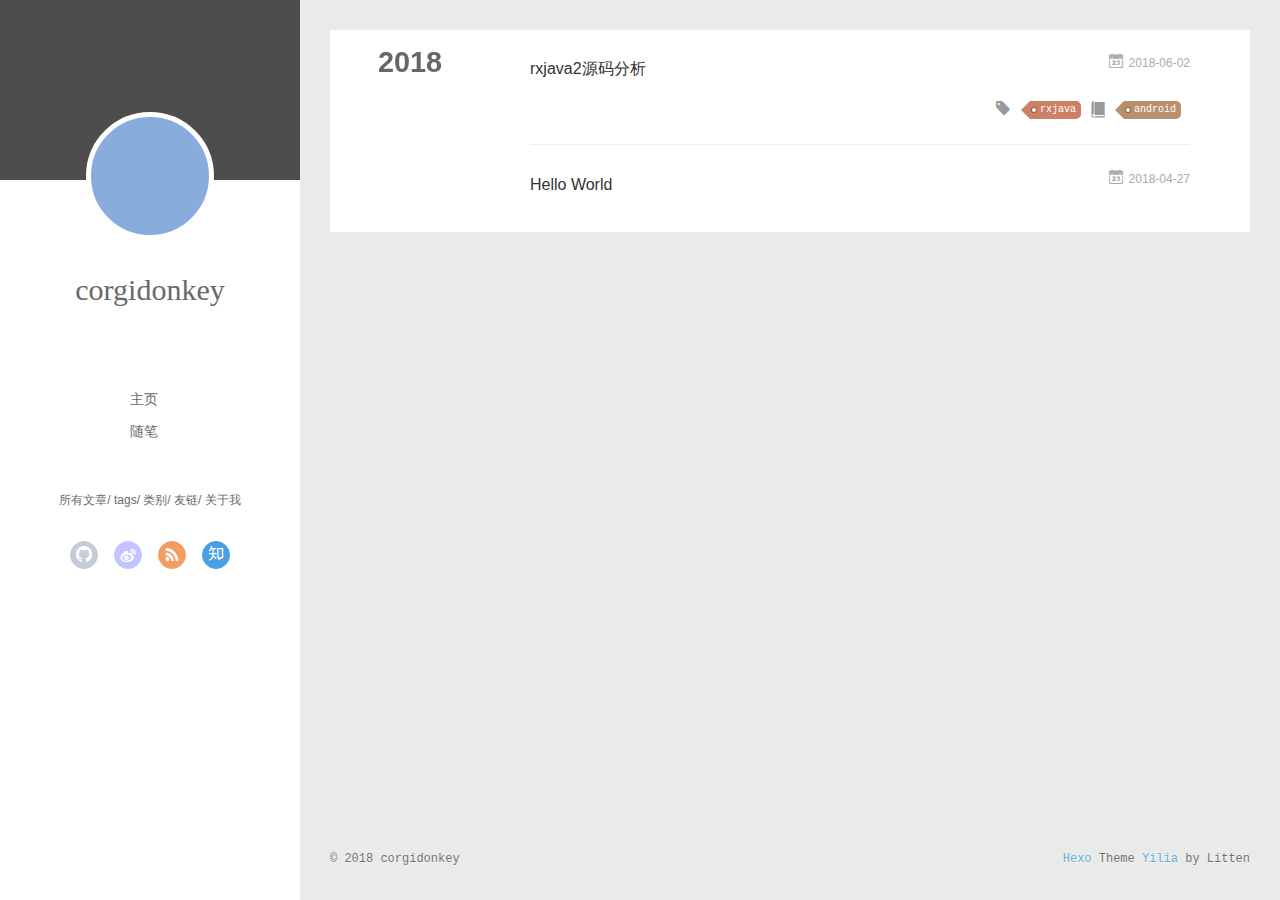
==== commit 3197bfaf: "Site updated: 2018-06-03 23:48:23" ====
--- a/archives/index.html
+++ b/archives/index.html
@@ -63,6 +63,14 @@
     		
     			
     			<a q-on="click: openSlider(e, 'innerArchive')" href="javascript:void(0)">所有文章</a>
+    			
+            
+    			
+    			<a q-on="click: openSlider(e, 'tags')" href="javascript:void(0)">tags</a>
+    			
+            
+    			
+    			<a q-on="click: openSlider(e, 'categories')" href="javascript:void(0)">类别</a>
     			
             
     			
@@ -300,21 +308,37 @@
       
       
     
+      
+      
+      
+    
+      
+      
+      
+    
     
 
     <ul style="width: 70%">
     
     
       
-      <li style="width: 33.333333333333336%" q-on="click: openSlider(e, 'innerArchive')"><a href="javascript:void(0)" q-class="active:innerArchive">所有文章</a></li>
+      <li style="width: 20%" q-on="click: openSlider(e, 'innerArchive')"><a href="javascript:void(0)" q-class="active:innerArchive">所有文章</a></li>
       
         
       
-      <li style="width: 33.333333333333336%" q-on="click: openSlider(e, 'friends')"><a href="javascript:void(0)" q-class="active:friends">友链</a></li>
+      <li style="width: 20%" q-on="click: openSlider(e, 'tags')"><a href="javascript:void(0)" q-class="active:tags">tags</a></li>
       
         
       
-      <li style="width: 33.333333333333336%" q-on="click: openSlider(e, 'aboutme')"><a href="javascript:void(0)" q-class="active:aboutme">关于我</a></li>
+      <li style="width: 20%" q-on="click: openSlider(e, 'categories')"><a href="javascript:void(0)" q-class="active:categories">类别</a></li>
+      
+        
+      
+      <li style="width: 20%" q-on="click: openSlider(e, 'friends')"><a href="javascript:void(0)" q-class="active:friends">友链</a></li>
+      
+        
+      
+      <li style="width: 20%" q-on="click: openSlider(e, 'aboutme')"><a href="javascript:void(0)" q-class="active:aboutme">关于我</a></li>
       
         
     </ul>
@@ -390,26 +414,6 @@
               <a href="http://localhost:4000/" target="_blank" class="search-title"><i class="icon-quo-left icon"></i>友情链接1</a>
             </li>
           
-            <li class="search-li">
-              <a href="http://localhost:4000/" target="_blank" class="search-title"><i class="icon-quo-left icon"></i>友情链接2</a>
-            </li>
-          
-            <li class="search-li">
-              <a href="http://localhost:4000/" target="_blank" class="search-title"><i class="icon-quo-left icon"></i>友情链接3</a>
-            </li>
-          
-            <li class="search-li">
-              <a href="http://localhost:4000/" target="_blank" class="search-title"><i class="icon-quo-left icon"></i>友情链接4</a>
-            </li>
-          
-            <li class="search-li">
-              <a href="http://localhost:4000/" target="_blank" class="search-title"><i class="icon-quo-left icon"></i>友情链接5</a>
-            </li>
-          
-            <li class="search-li">
-              <a href="http://localhost:4000/" target="_blank" class="search-title"><i class="icon-quo-left icon"></i>友情链接6</a>
-            </li>
-          
         </ul>
   		
     	</section>
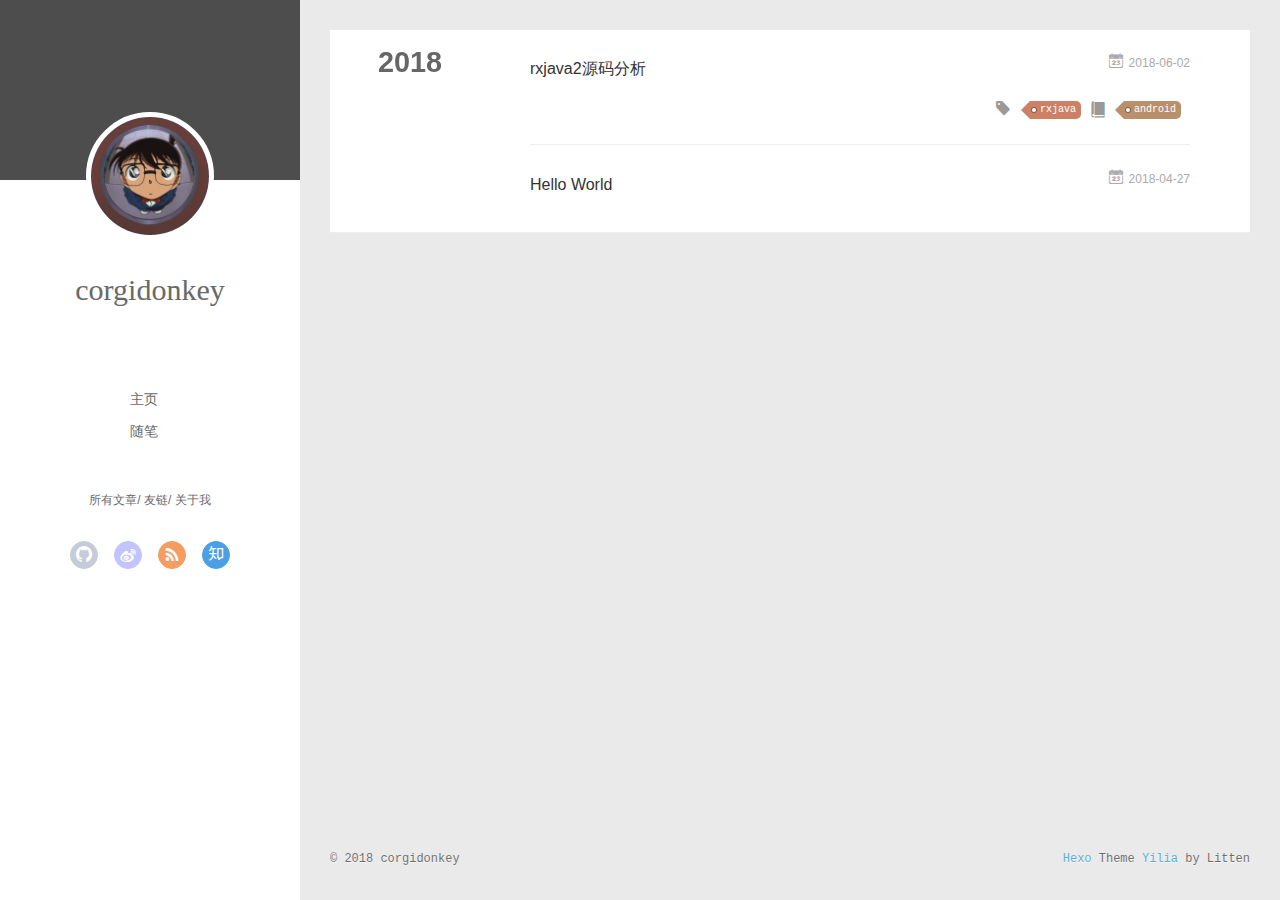
==== commit 288e7f09: "Site updated: 2018-06-03 23:54:30" ====
--- a/archives/index.html
+++ b/archives/index.html
@@ -43,7 +43,7 @@
 <div class="intrude-less">
 	<header id="header" class="inner">
 		<a href="/" class="profilepic">
-			<img src="" class="js-avatar">
+			<img src="/img/avatar.jpg" class="js-avatar">
 		</a>
 		<hgroup>
 		  <h1 class="header-author"><a href="/">corgidonkey</a></h1>
@@ -66,14 +66,6 @@
     			
             
     			
-    			<a q-on="click: openSlider(e, 'tags')" href="javascript:void(0)">tags</a>
-    			
-            
-    			
-    			<a q-on="click: openSlider(e, 'categories')" href="javascript:void(0)">类别</a>
-    			
-            
-    			
     			<a q-on="click: openSlider(e, 'friends')" href="javascript:void(0)">友链</a>
     			
             
@@ -109,7 +101,7 @@
 	<div class="intrude-less">
 		<header id="header" class="inner">
 			<div class="profilepic">
-				<img src="" class="js-avatar">
+				<img src="/img/avatar.jpg" class="js-avatar">
 			</div>
 			<hgroup>
 			  <h1 class="header-author js-header-author">corgidonkey</h1>
@@ -308,37 +300,21 @@
       
       
     
-      
-      
-      
-    
-      
-      
-      
-    
     
 
     <ul style="width: 70%">
     
     
       
-      <li style="width: 20%" q-on="click: openSlider(e, 'innerArchive')"><a href="javascript:void(0)" q-class="active:innerArchive">所有文章</a></li>
+      <li style="width: 33.333333333333336%" q-on="click: openSlider(e, 'innerArchive')"><a href="javascript:void(0)" q-class="active:innerArchive">所有文章</a></li>
       
         
       
-      <li style="width: 20%" q-on="click: openSlider(e, 'tags')"><a href="javascript:void(0)" q-class="active:tags">tags</a></li>
+      <li style="width: 33.333333333333336%" q-on="click: openSlider(e, 'friends')"><a href="javascript:void(0)" q-class="active:friends">友链</a></li>
       
         
       
-      <li style="width: 20%" q-on="click: openSlider(e, 'categories')"><a href="javascript:void(0)" q-class="active:categories">类别</a></li>
-      
-        
-      
-      <li style="width: 20%" q-on="click: openSlider(e, 'friends')"><a href="javascript:void(0)" q-class="active:friends">友链</a></li>
-      
-        
-      
-      <li style="width: 20%" q-on="click: openSlider(e, 'aboutme')"><a href="javascript:void(0)" q-class="active:aboutme">关于我</a></li>
+      <li style="width: 33.333333333333336%" q-on="click: openSlider(e, 'aboutme')"><a href="javascript:void(0)" q-class="active:aboutme">关于我</a></li>
       
         
     </ul>
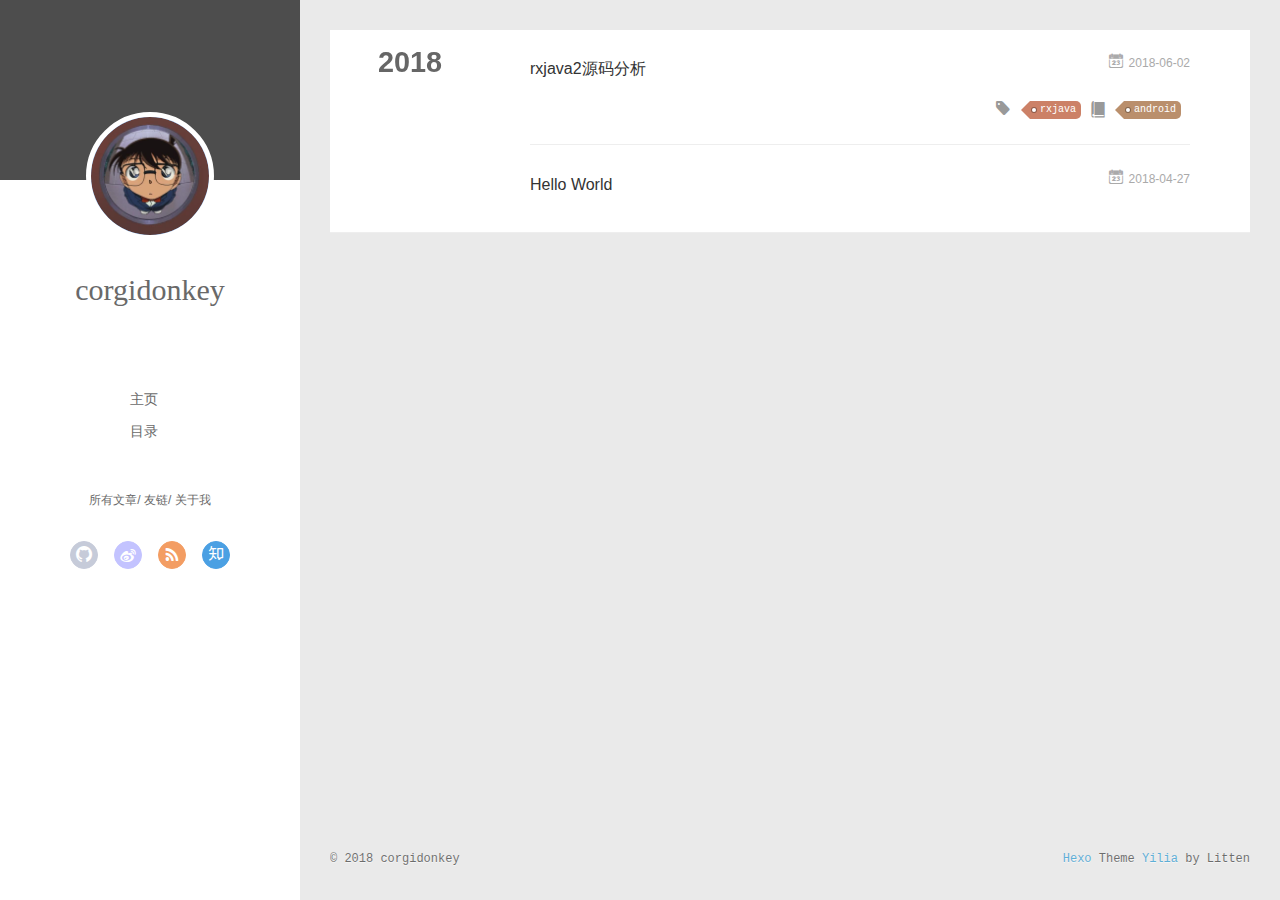
==== commit 9f04c217: "Site updated: 2018-06-03 23:58:08" ====
--- a/archives/index.html
+++ b/archives/index.html
@@ -55,7 +55,7 @@
 			
 				<li><a href="/">主页</a></li>
 	        
-				<li><a href="/tags/随笔/">随笔</a></li>
+				<li><a href="/categories/">目录</a></li>
 	        
 			</ul>
 		</nav>
@@ -135,7 +135,7 @@
 				
 					<li style="width: 50%"><a href="/">主页</a></li>
 		        
-					<li style="width: 50%"><a href="/tags/随笔/">随笔</a></li>
+					<li style="width: 50%"><a href="/categories/">目录</a></li>
 		        
 				</ul>
 			</nav>
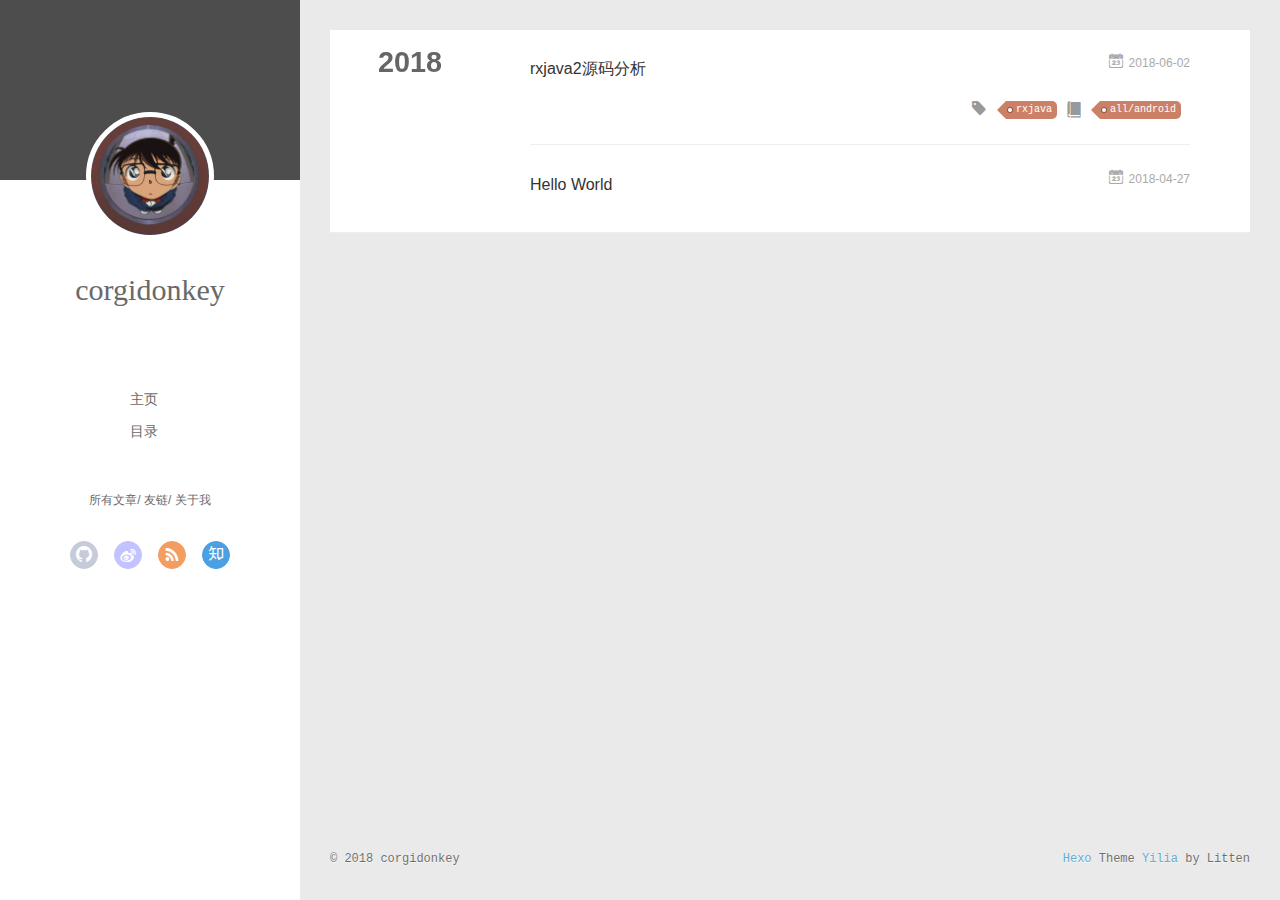
==== commit 1096de72: "Site updated: 2018-06-04 00:05:34" ====
--- a/archives/index.html
+++ b/archives/index.html
@@ -55,7 +55,7 @@
 			
 				<li><a href="/">主页</a></li>
 	        
-				<li><a href="/categories/">目录</a></li>
+				<li><a href="/all/">目录</a></li>
 	        
 			</ul>
 		</nav>
@@ -135,7 +135,7 @@
 				
 					<li style="width: 50%"><a href="/">主页</a></li>
 		        
-					<li style="width: 50%"><a href="/categories/">目录</a></li>
+					<li style="width: 50%"><a href="/all/">目录</a></li>
 		        
 				</ul>
 			</nav>
@@ -197,7 +197,7 @@
 		<ul class="article-tag-list">
 			 
         		<li class="article-tag-list-item">
-        			<a href="/categories/android//" class="article-tag-list-link color3">android</a>
+        			<a href="/categories/all-android//" class="article-tag-list-link color2">all/android</a>
         		</li>
       		
 		</ul>
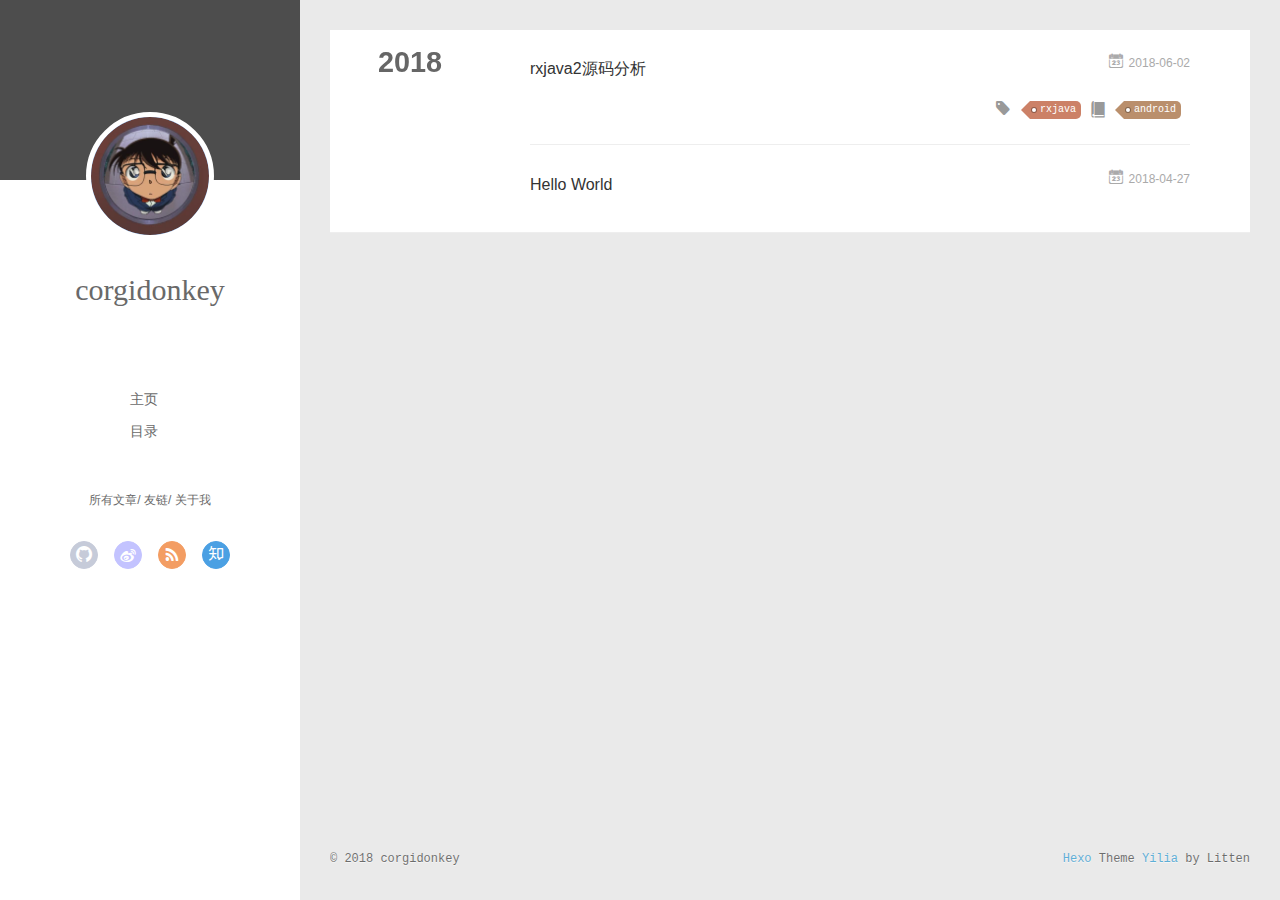
==== commit 81101e10: "Site updated: 2018-06-04 00:07:57" ====
--- a/archives/index.html
+++ b/archives/index.html
@@ -55,7 +55,7 @@
 			
 				<li><a href="/">主页</a></li>
 	        
-				<li><a href="/all/">目录</a></li>
+				<li><a href="/android/">目录</a></li>
 	        
 			</ul>
 		</nav>
@@ -135,7 +135,7 @@
 				
 					<li style="width: 50%"><a href="/">主页</a></li>
 		        
-					<li style="width: 50%"><a href="/all/">目录</a></li>
+					<li style="width: 50%"><a href="/android/">目录</a></li>
 		        
 				</ul>
 			</nav>
@@ -197,7 +197,7 @@
 		<ul class="article-tag-list">
 			 
         		<li class="article-tag-list-item">
-        			<a href="/categories/all-android//" class="article-tag-list-link color2">all/android</a>
+        			<a href="/categories/android//" class="article-tag-list-link color3">android</a>
         		</li>
       		
 		</ul>
